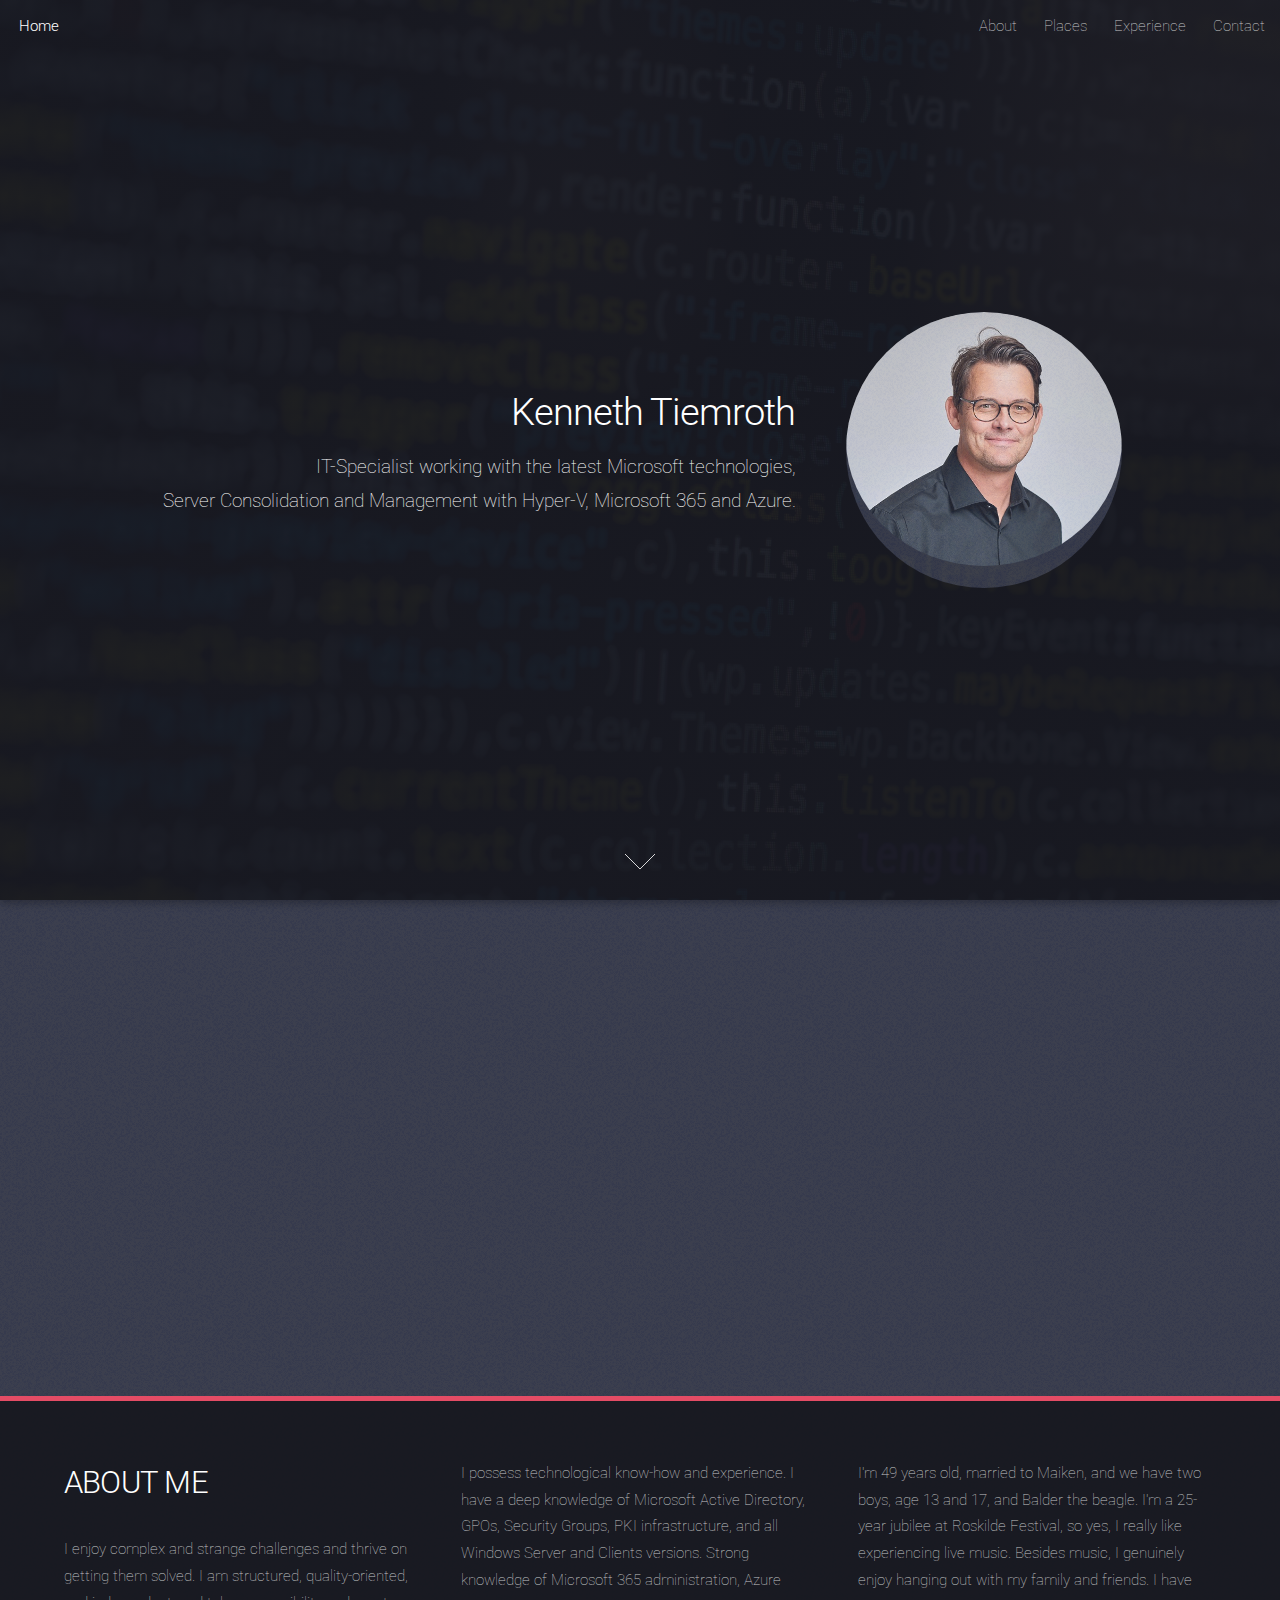
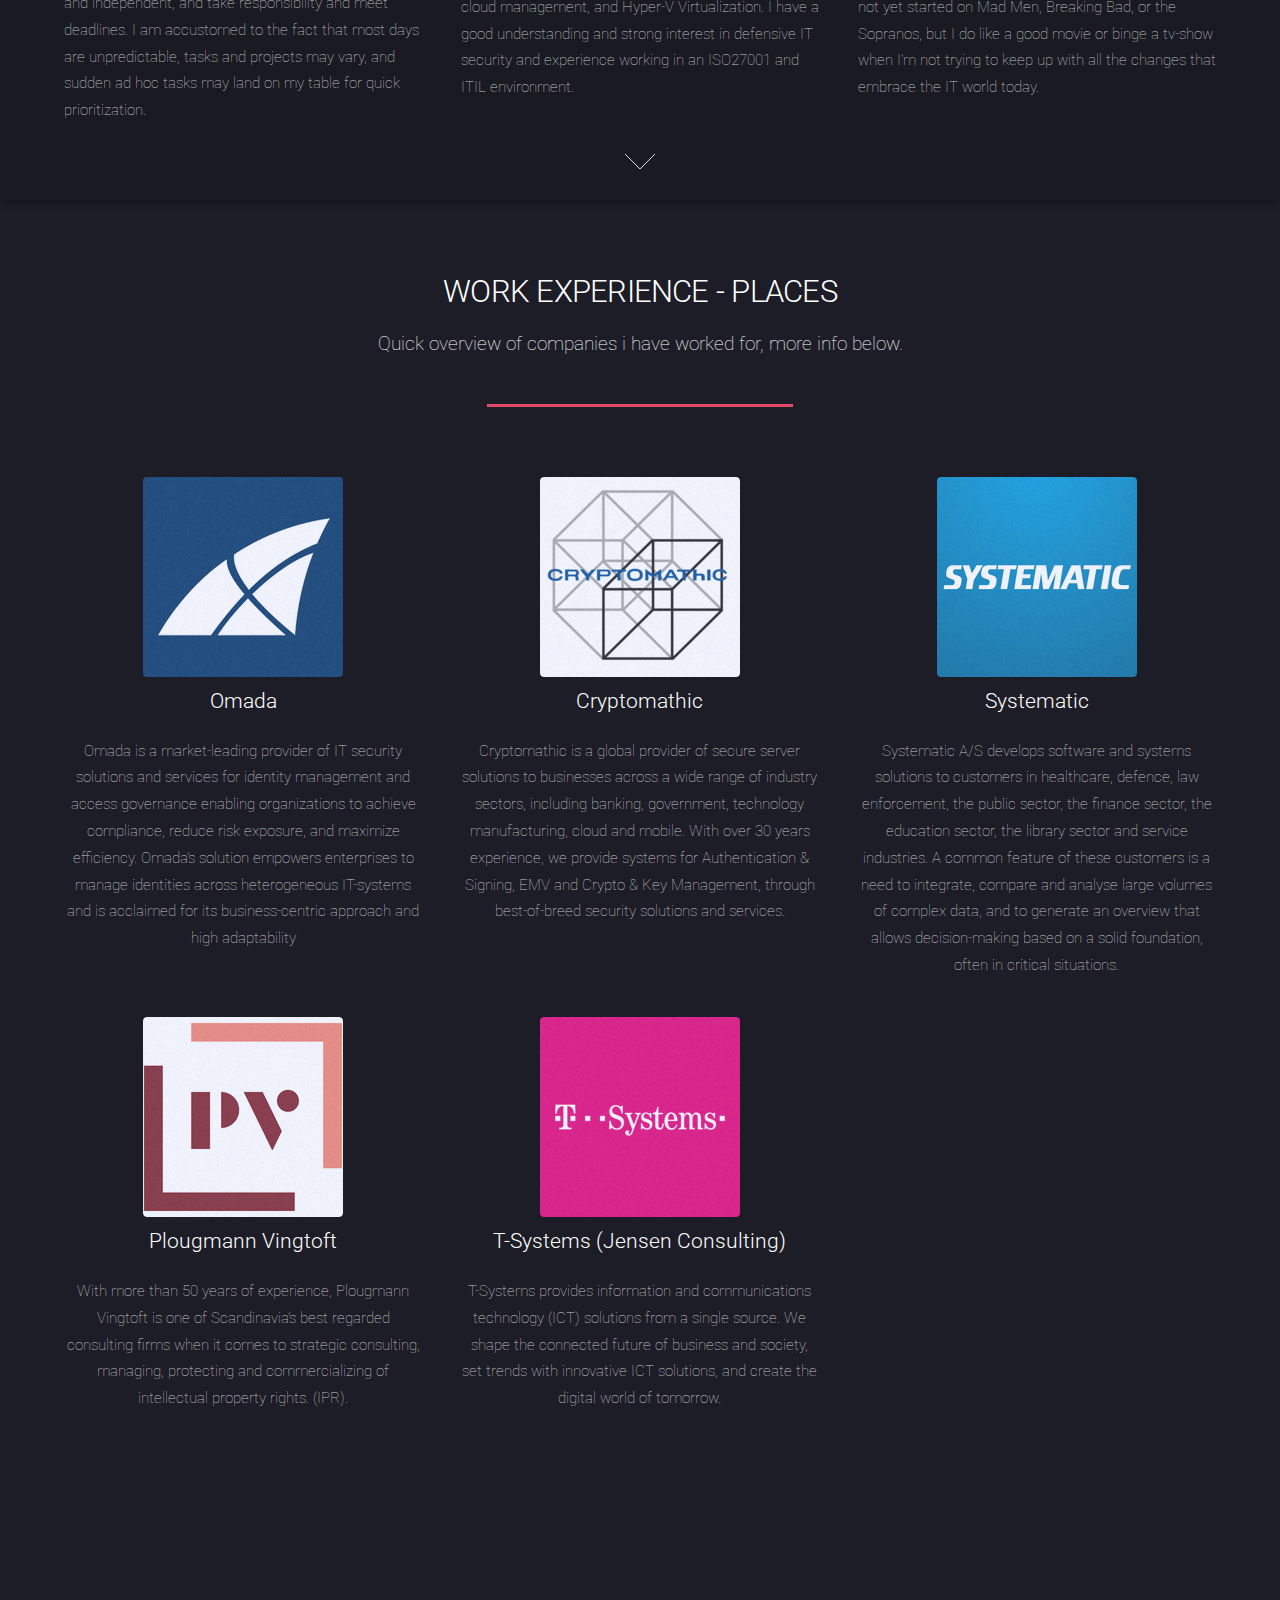
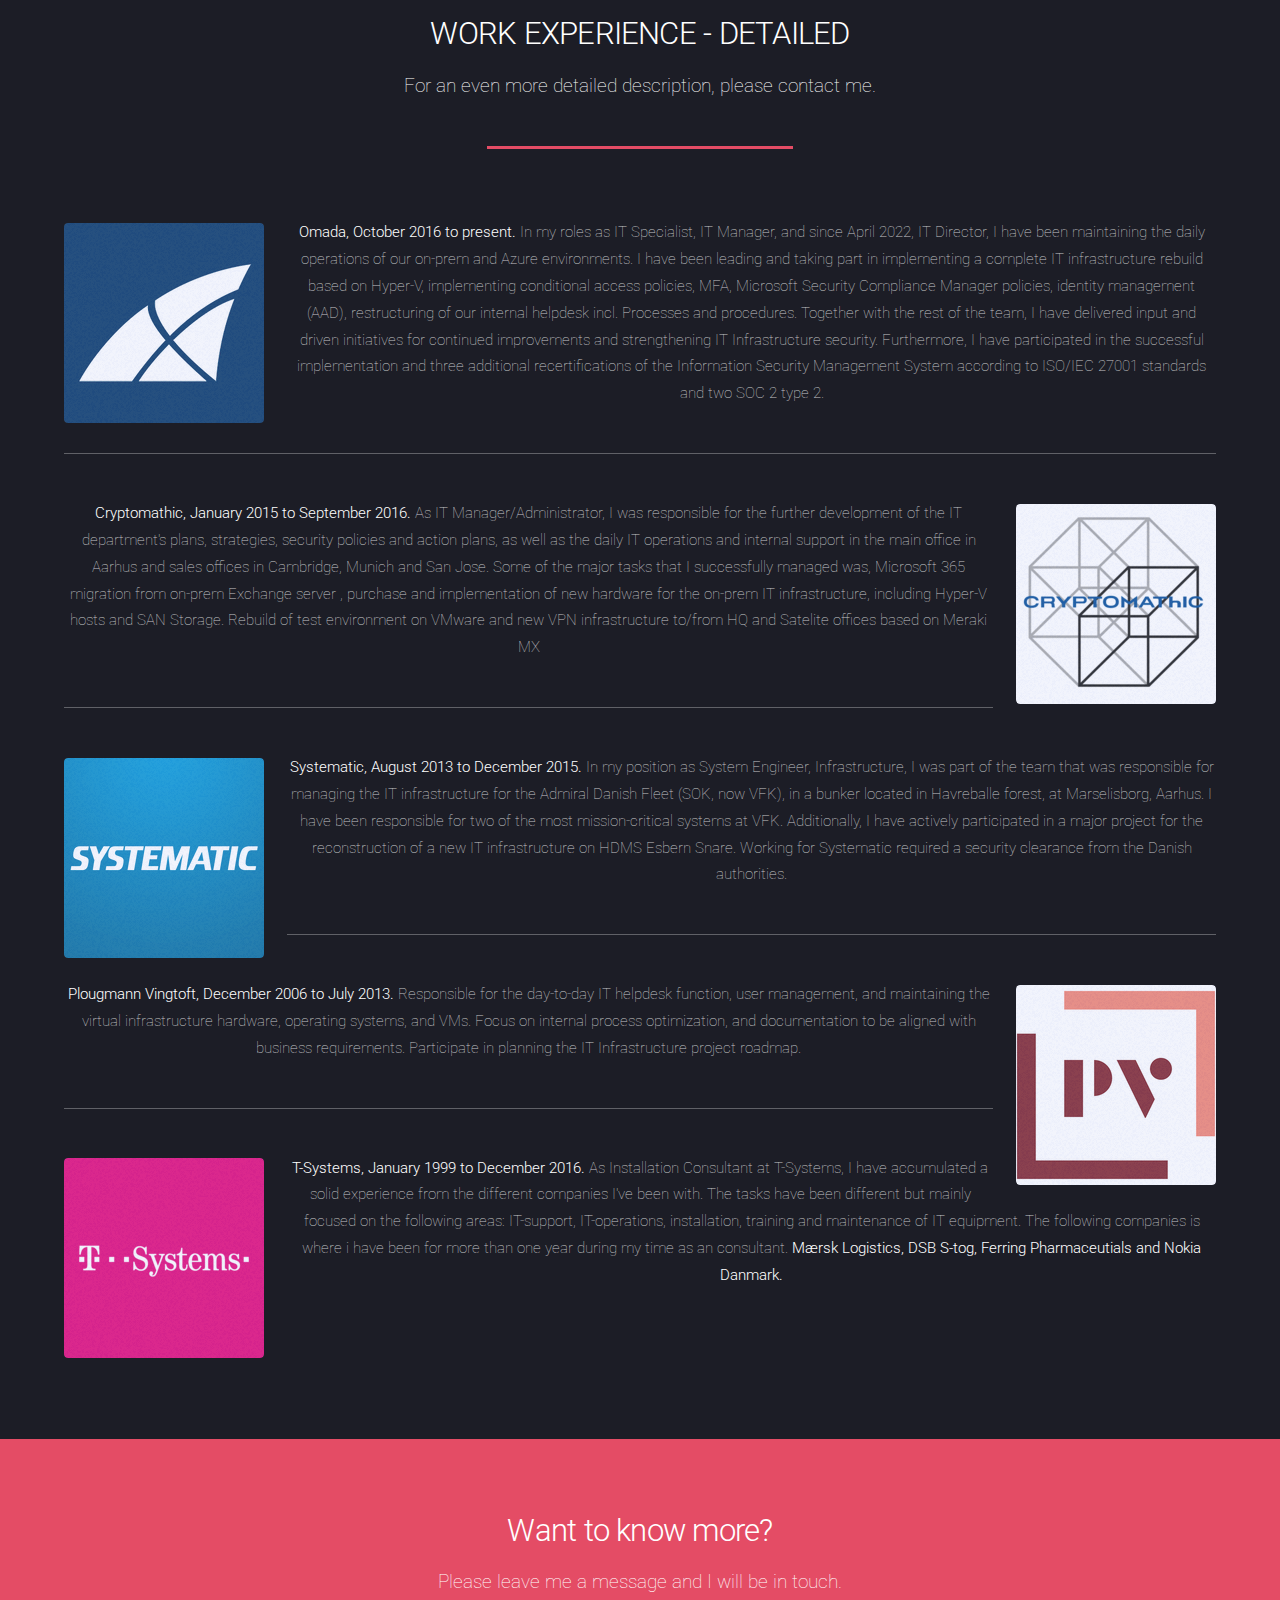
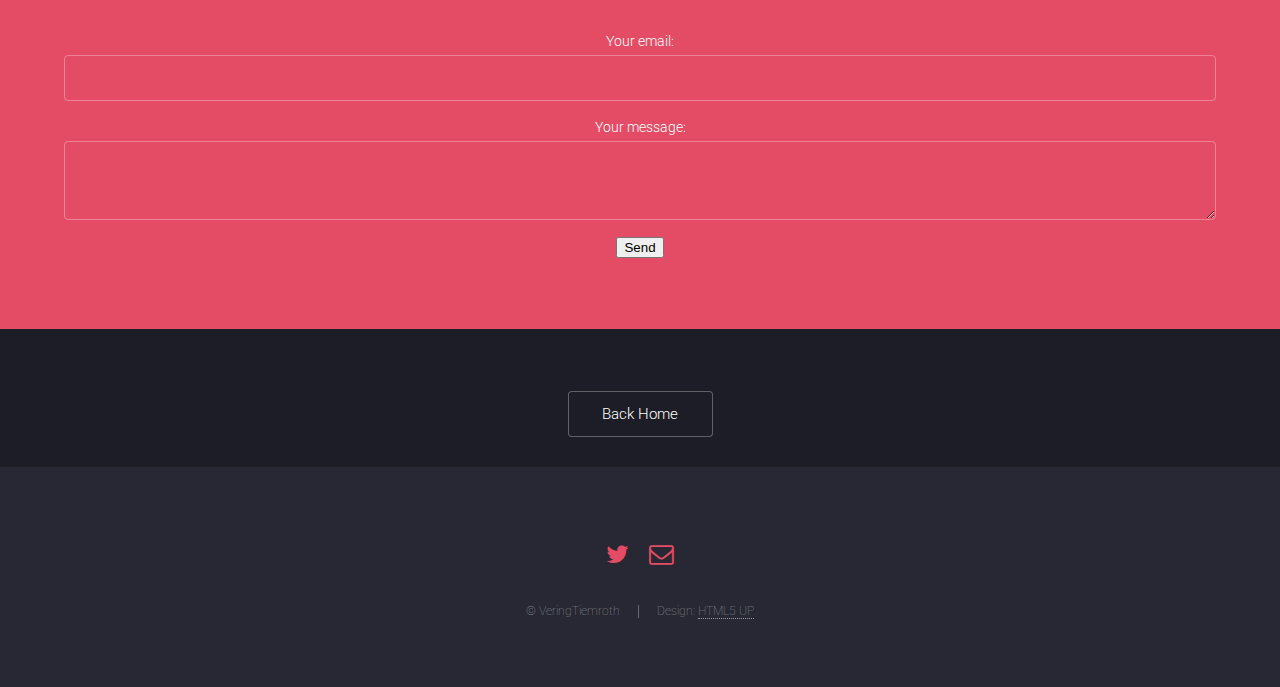
==== index.html @ 512d9a31 "go" ====
<!DOCTYPE HTML>
<!--
	Spectral by HTML5 UP
	html5up.net | @ajlkn
	Free for personal and commercial use under the CCA 3.0 license (html5up.net/license)
-->
<html>
	<head>
		<title>VeringTiemroth</title>
		<meta charset="utf-8" />
		<meta name="robots" content="noindex">
		<meta name="viewport" content="width=device-width, initial-scale=1, user-scalable=no" />
		<link rel="stylesheet" href="assets/css/main.css" />
		<noscript><link rel="stylesheet" href="assets/css/noscript.css" /></noscript>
		
		<!-- Global site tag (gtag.js) - Google Analytics -->
		<script async src="https://www.googletagmanager.com/gtag/js?id=UA-131584473-1"></script>
			<script>
				window.dataLayer = window.dataLayer || [];
				function gtag(){dataLayer.push(arguments);}
				gtag('js', new Date());

				gtag('config', 'UA-131584473-1');
			</script>	
	</head>
	<body class="landing is-preload">

		<!-- Page Wrapper -->
			<div id="page-wrapper">

				<!-- Header -->
				<header id="header">
					<h1 id="logo"><a href="index.html">Home</a></h1>
					<nav id="nav">
						<ul>
							<li><a href="https://veringtiemroth.github.io/#one">About</a></li>
							<li><a href="https://veringtiemroth.github.io/#two">Places</a></li>
							<li><a href="https://veringtiemroth.github.io/#three">Experience</a></li>
							<li><a href="https://veringtiemroth.github.io/#four">Contact</a></li>
						</ul>
					</nav>
				</header>
				
				<!-- Banner -->
				<section id="banner">
					<div class="content">
						<header>
							<h2>Kenneth Tiemroth</h2>
							<p>IT-Specialist working with the latest Microsoft technologies,<br>
							Server Consolidation and Management with Hyper-V, Microsoft 365 and Azure.</p>
						</header>
						<span class="image"><img src="images/123.jpg" alt="Just me" /></span>
					</div>
					<a href="#one" class="goto-next scrolly">Next</a>
				</section>
				
				<!-- One -->
				<section id="one" class="spotlight style1 bottom">
					<span class="image fit main"><img src="images/banner.jpg" alt="" /></span>
					<div class="content">
						<div class="container">
							<div class="row">
								<div class="col-4 col-12-medium">
									<header>
										<h2>ABOUT ME</h2>
										</header>
										<p>I enjoy complex and strange challenges and thrive on getting them solved. I am structured, quality-oriented, and independent, and take responsibility and meet deadlines. 
											I am accustomed to the fact that most days are unpredictable, tasks and projects may vary, and sudden ad hoc tasks may land on my table for quick prioritization.</p>
									</header>
								</div>
								<div class="col-4 col-12-medium">
									<p>I possess technological know-how and experience. I have a deep knowledge of Microsoft Active Directory, GPOs, Security Groups, PKI infrastructure, and all Windows Server and Clients versions. Strong knowledge of Microsoft 365 administration, Azure cloud management, and Hyper-V Virtualization.
										I have a good understanding and strong interest in defensive IT security and experience working in an ISO27001 and ITIL environment.</p>
								</div>
								<div class="col-4 col-12-medium">
									<p>I'm 49 years old, married to Maiken, and we have two boys, age 13 and 17, and Balder the beagle. I'm a 25-year jubilee at Roskilde Festival, so yes, I really like experiencing live music. Besides music, I genuinely enjoy hanging out with my family and friends. 
                                        I have not yet started on Mad Men, Breaking Bad, or the Sopranos, but I do like a good movie or binge a tv-show when I'm not trying to keep up with all the changes that embrace the IT world today.</p>
								</div>
							</div>
						</div>
					</div>
					<a href="#two" class="goto-next scrolly">Next</a>
				</section>

				<!-- two -->
				<section id="two" class="wrapper style1 special fade-up">
					<div class="container">
						<header class="major">
							<h2>WORK EXPERIENCE - PLACES</h2>
							<p>Quick overview of companies i have worked for, more info below.</p>
						</header>
						<div class="box alt">
							<div class="row gtr-uniform">
								<section class="col-4 col-6-medium col-12-xsmall">
									<span class="image"><img src="images/omada.png" alt="omada" /></span>
									<h3>Omada</h3>
									<p>Omada is a market-leading provider of IT security solutions and services for identity management 
									and access governance enabling organizations to achieve compliance, reduce risk exposure, and maximize 
									efficiency. Omada’s solution empowers enterprises to manage identities across heterogeneous IT-systems 
									and is acclaimed for its business-centric approach and high adaptability</p>
									
								</section>
								<section class="col-4 col-6-medium col-12-xsmall">
									<span class="image"><img src="images/cryptomathic.png" alt="Cryptomathic" /></span>
									<h3>Cryptomathic</h3>
									<p>Cryptomathic is a global provider of secure server solutions to businesses across a wide range of industry sectors, 
									including banking, government, technology manufacturing, cloud and mobile. With over 30 years​ experience, we provide systems 
									for Authentication & Signing, EMV and Crypto & Key Management, through best-of-breed security solutions and services.</p>
								</section>
								<section class="col-4 col-6-medium col-12-xsmall">
									<span class="image"><img src="images/systematic.png" alt="systematic" /></span>
									<h3>Systematic</h3>
									<p>Systematic A/S develops software and systems solutions to customers in healthcare, 
									defence, law enforcement, the public sector, the finance sector, the education sector, 
									the library sector and service industries. A common feature of these customers is a need to integrate, 
									compare and analyse large volumes of complex data, and to generate an overview that allows decision-making 
									based on a solid foundation, often in critical situations.</p>
								</section>
								<section class="col-4 col-6-medium col-12-xsmall">
									<span class="image"><img src="images/pv.png" alt="plougmann Vingtoft" /></span>
									<h3>Plougmann Vingtoft</h3>
									<p>With more than 50 years of experience, Plougmann Vingtoft is one of Scandinavia’s best regarded consulting 
									firms when it comes to strategic consulting, managing, protecting and commercializing of intellectual property rights. (IPR).</p>
								</section>
								<section class="col-4 col-6-medium col-12-xsmall">
									<span class="image"><img src="images/ts.png" alt="t-systems" /></span>
									<h3>T-Systems (Jensen Consulting)</h3>
									<p>T-Systems provides information and communications technology (ICT) solutions from a single source. 
									We shape the connected future of business and society, set trends with innovative ICT solutions, and create the digital world of tomorrow.</p>
								</section>
							</div>
						</div>
						<footer class="major">
							<ul class="actions special">
								<!-- <li><a href="#three" class="goto-next scrolly">Next</a></li> -->
							</ul>
						</footer>
					</div>
				</section>
				
				<!-- three -->
				<section id="three" class="wrapper style1 special fade-up">
					<div class="container">
						<header class="major">
							<h2>WORK EXPERIENCE - DETAILED</h2>
							<p>For an even more detailed description, please contact me.</p>
						</header>
						<div class="box alt">
							<!--<div class="row gtr-uniform">-->
								<section class="col-4 col-6-medium col-12-xsmall">
									<span class="image left"><img src="images/omada.png" alt="Omada" /></span>
									<p><b>Omada, October 2016 to present.</b> In my roles as IT Specialist, IT Manager, and since April 2022, IT Director, I have been maintaining the daily operations of our on-prem and Azure environments. I have been leading and taking part in implementing a complete IT infrastructure rebuild based on Hyper-V, implementing conditional access policies, MFA, Microsoft Security Compliance Manager policies, identity management (AAD), restructuring of our internal helpdesk incl. Processes and procedures. Together with the rest of the team, I have delivered input and driven initiatives for continued improvements and strengthening IT Infrastructure security. Furthermore, I have participated in the successful implementation and three additional recertifications of the Information Security Management System according to ISO/IEC 27001 standards and two SOC 2 type 2.</p>	
								</section><hr />
								
								<section class="col-4 col-6-medium col-12-xsmall">
									<span class="image right"><img src="images/cryptomathic.png" alt="cryptomathic" /></span>
									<p><b>Cryptomathic, January 2015 to September 2016.</b> 
									As IT Manager/Administrator, I was responsible for the further development of the IT
                                        department's plans, strategies, security policies and action plans, as well as the daily IT operations and internal support in the main office in Aarhus and sales offices in Cambridge, Munich and San Jose. Some of the major tasks that I successfully managed was, Microsoft 365 migration from on-prem Exchange server
                                    , purchase and implementation of new hardware for the on-prem IT infrastructure, including Hyper-V hosts and SAN Storage. Rebuild of test environment on VMware and new VPN 
                                    infrastructure to/from HQ and Satelite offices based on Meraki MX</p>
								</section><hr />
								
								<section class="col-4 col-6-medium col-12-xsmall">
									<span class="image left"><img src="images/systematic.png" alt="systematic" /></span>
									<p><b>Systematic, August 2013 to December 2015.</b> In my position as System Engineer, Infrastructure, I was part of the team that was responsible for managing the IT
                                        infrastructure for the Admiral Danish Fleet (SOK, now VFK), in a bunker located in Havreballe forest, at Marselisborg, Aarhus.
                                        I have been responsible for two of the most mission-critical systems at VFK.
                                        Additionally, I have actively participated in a major project for the reconstruction of a new IT
                                        infrastructure on HDMS Esbern Snare. Working for Systematic required a security clearance from the Danish authorities. </p>
								</section><hr />
								
								<section class="col-4 col-6-medium col-12-xsmall">
									<span class="image right"><img src="images/pv.png" alt="plougmann Vingtoft" /></span>								
									<p><b>Plougmann Vingtoft, December 2006 to July 2013.</b> Responsible for the day-to-day IT helpdesk function, user management, and maintaining the virtual infrastructure hardware, 
										operating systems, and VMs. Focus on internal process optimization, and documentation to be aligned with business requirements.
										Participate in planning the IT Infrastructure project roadmap. </p>
								</section><hr />
								
								<section class="col-4 col-6-medium col-12-xsmall">
									<span class="image left"><img src="images/ts.png" alt="t-systems" /></span>
									<p><b>T-Systems, January 1999 to December 2016.</b> As Installation Consultant at T-Systems, I have accumulated a solid experience from the different
											companies I've been with. The tasks have been different but mainly focused on the following areas: IT-support, IT-operations, installation, 
											training and maintenance of IT equipment. The following companies is where i have been for more than one year during my time as an consultant.
											<b>Mærsk Logistics, DSB S-tog, Ferring Pharmaceutials and Nokia Danmark.</b></p>
								</section>
							</div>
						</div>
						<footer class="major">
							<ul class="actions special">
								<!--<li><a href="#four" class="goto-next scrolly">Next</a></li>-->
							</ul>
						</footer>
					</div>
				</section>
					</div>
				</div>
				
				<!-- Four -->
				<section id="four" class="wrapper style2 special fade">
					<div class="container">
						<header>
							<h2 class="major">Want to know more?</h2>
							<p>Please leave me a message and I will be in touch.</p>
							<form
 								 action="https://formspree.io/f/xwkzgqvb"
								  method="POST"
									>
 									 <label>
  								  Your email:
  								  <input type="email" name="email">
 									 </label>
 									 <label>
 								   Your message:
 								   <textarea name="message"></textarea>
									  </label>
									  <!-- your other form fields go here -->
 										 <button type="submit">Send</button></li>
								</ul>
								<input type="hidden" name="next" value="https://veringtiemroth.dk/thanks" />
								</form>
						</header>
							</div>		
						</form>
					</div>
				</section>
				<footer class="major">
							<ul class="actions special">
								<li><a href="#" class="button">Back Home</a></li>
							</ul>

				<!-- Footer -->
					<footer id="footer">
						<ul class="icons">
							<li><a href="https://twitter.com/vtiemroth" class="icon fa-twitter"><span class="label">Twitter</span></a></li>
							<li><a href="mailto:tiemroth@outlook.com" class="icon fa-envelope-o"><span class="label">Email</span></a></li>
						</ul>
						<ul class="copyright">
							<li>&copy; VeringTiemroth</li><li>Design: <a href="http://html5up.net">HTML5 UP</a></li>
						</ul>
					</footer>

			</div>

		<!-- Scripts -->
			<script src="assets/js/jquery.min.js"></script>
			<script src="assets/js/jquery.scrollex.min.js"></script>
			<script src="assets/js/jquery.scrolly.min.js"></script>
			<script src="assets/js/browser.min.js"></script>
			<script src="assets/js/breakpoints.min.js"></script>
			<script src="assets/js/util.js"></script>
			<script src="assets/js/main.js"></script>

	</body>
</html>
---- assets/css/main.css ----
@import url("font-awesome.min.css");
@import url("https://fonts.googleapis.com/css?family=Roboto:100,300,100italic,300italic");

/*
	Landed by HTML5 UP
	html5up.net | @ajlkn
	Free for personal and commercial use under the CCA 3.0 license (html5up.net/license)
*/

html, body, div, span, applet, object,
iframe, h1, h2, h3, h4, h5, h6, p, blockquote,
pre, a, abbr, acronym, address, big, cite,
code, del, dfn, em, img, ins, kbd, q, s, samp,
small, strike, strong, sub, sup, tt, var, b,
u, i, center, dl, dt, dd, ol, ul, li, fieldset,
form, label, legend, table, caption, tbody,
tfoot, thead, tr, th, td, article, aside,
canvas, details, embed, figure, figcaption,
footer, header, hgroup, menu, nav, output, ruby,
section, summary, time, mark, audio, video {
	margin: 0;
	padding: 0;
	border: 0;
	font-size: 100%;
	font: inherit;
	vertical-align: baseline;}

article, aside, details, figcaption, figure,
footer, header, hgroup, menu, nav, section {
	display: block;}

body {
	line-height: 1;
}

ol, ul {
	list-style: none;
}

blockquote, q {
	quotes: none;
}

	blockquote:before, blockquote:after, q:before, q:after {
		content: '';
		content: none;
	}

table {
	border-collapse: collapse;
	border-spacing: 0;
}

body {
	-webkit-text-size-adjust: none;
}

mark {
	background-color: transparent;
	color: inherit;
}

input::-moz-focus-inner {
	border: 0;
	padding: 0;
}

input, select, textarea {
	-moz-appearance: none;
	-webkit-appearance: none;
	-ms-appearance: none;
	appearance: none;
}

/* Basic */

	html {
		box-sizing: border-box;
	}

	*, *:before, *:after {
		box-sizing: inherit;
	}

	html, body {
		background: #1c1d26;
	}

	body.is-preload *, body.is-preload *:before, body.is-preload *:after {
		-moz-animation: none !important;
		-webkit-animation: none !important;
		-ms-animation: none !important;
		animation: none !important;
		-moz-transition: none !important;
		-webkit-transition: none !important;
		-ms-transition: none !important;
		transition: none !important;
	}

	body, input, select, textarea {
		color: rgba(255, 255, 255, 0.75);
		font-family: "Roboto", Helvetica, sans-serif;
		font-size: 15pt;
		font-weight: 100;
		line-height: 1.75em;
	}

	a {
		-moz-transition: border-color 0.2s ease-in-out, color 0.2s ease-in-out;
		-webkit-transition: border-color 0.2s ease-in-out, color 0.2s ease-in-out;
		-ms-transition: border-color 0.2s ease-in-out, color 0.2s ease-in-out;
		transition: border-color 0.2s ease-in-out, color 0.2s ease-in-out;
		border-bottom: dotted 1px;
		color: #e44c65;
		text-decoration: none;
	}

		a:hover {
			color: #e44c65 !important;
			border-bottom-color: transparent;
		}

	strong, b {
		color: #ffffff;
		font-weight: 300;
	}

	em, i {
		font-style: italic;
	}

	p {
		margin: 0 0 2em 0;
	}

	h1, h2, h3, h4, h5, h6 {
		color: #ffffff;
		font-weight: 300;
		line-height: 1em;
		margin: 0 0 1em 0;
	}

		h1 a, h2 a, h3 a, h4 a, h5 a, h6 a {
			color: inherit;
			border: 0;
		}

	h2 {
		font-size: 2em;
		line-height: 1.5em;
		letter-spacing: -0.025em;
	}

	h3 {
		font-size: 1.35em;
		line-height: 1.5em;
	}

	h4 {
		font-size: 1.1em;
		line-height: 1.5em;
	}

	h5 {
		font-size: 0.9em;
		line-height: 1.5em;
	}

	h6 {
		font-size: 0.7em;
		line-height: 1.5em;
	}

	sub {
		font-size: 0.8em;
		position: relative;
		top: 0.5em;
	}

	sup {
		font-size: 0.8em;
		position: relative;
		top: -0.5em;
	}

	hr {
		border: 0;
		border-bottom: solid 1px rgba(255, 255, 255, 0.3);
		margin: 3em 0;
	}

		hr.major {
			margin: 4em 0;
		}

	blockquote {
		border-left: solid 4px rgba(255, 255, 255, 0.3);
		font-style: italic;
		margin: 0 0 2em 0;
		padding: 0.5em 0 0.5em 2em;
	}

	code {
		background: rgba(255, 255, 255, 0.075);
		border-radius: 4px;
		font-family: "Courier New", monospace;
		font-size: 0.9em;
		margin: 0 0.25em;
		padding: 0.25em 0.65em;
	}

	pre {
		-webkit-overflow-scrolling: touch;
		font-family: "Courier New", monospace;
		font-size: 0.9em;
		margin: 0 0 2em 0;
	}

		pre code {
			display: block;
			line-height: 1.75em;
			padding: 1em 1.5em;
			overflow-x: auto;
		}

	.align-left {
		text-align: left;
	}

	.align-center {
		text-align: center;
	}

	.align-right {
		text-align: right;
	}

/* Loader */

	@-moz-keyframes spinner-show {
		0% {
			opacity: 0;
		}

		100% {
			opacity: 1;
		}
	}

	@-webkit-keyframes spinner-show {
		0% {
			opacity: 0;
		}

		100% {
			opacity: 1;
		}
	}

	@-ms-keyframes spinner-show {
		0% {
			opacity: 0;
		}

		100% {
			opacity: 1;
		}
	}

	@keyframes spinner-show {
		0% {
			opacity: 0;
		}

		100% {
			opacity: 1;
		}
	}

	@-moz-keyframes spinner-hide {
		0% {
			color: rgba(255, 255, 255, 0.15);
			z-index: 100001;
			-moz-transform: scale(1) rotate(0deg);
			-webkit-transform: scale(1) rotate(0deg);
			-ms-transform: scale(1) rotate(0deg);
			transform: scale(1) rotate(0deg);
		}

		99% {
			color: #1c1d26;
			z-index: 100001;
			-moz-transform: scale(0.5) rotate(360deg);
			-webkit-transform: scale(0.5) rotate(360deg);
			-ms-transform: scale(0.5) rotate(360deg);
			transform: scale(0.5) rotate(360deg);
		}

		100% {
			color: #1c1d26;
			z-index: -1;
			-moz-transform: scale(0.5) rotate(360deg);
			-webkit-transform: scale(0.5) rotate(360deg);
			-ms-transform: scale(0.5) rotate(360deg);
			transform: scale(0.5) rotate(360deg);
		}
	}

	@-webkit-keyframes spinner-hide {
		0% {
			color: rgba(255, 255, 255, 0.15);
			z-index: 100001;
			-moz-transform: scale(1) rotate(0deg);
			-webkit-transform: scale(1) rotate(0deg);
			-ms-transform: scale(1) rotate(0deg);
			transform: scale(1) rotate(0deg);
		}

		99% {
			color: #1c1d26;
			z-index: 100001;
			-moz-transform: scale(0.5) rotate(360deg);
			-webkit-transform: scale(0.5) rotate(360deg);
			-ms-transform: scale(0.5) rotate(360deg);
			transform: scale(0.5) rotate(360deg);
		}

		100% {
			color: #1c1d26;
			z-index: -1;
			-moz-transform: scale(0.5) rotate(360deg);
			-webkit-transform: scale(0.5) rotate(360deg);
			-ms-transform: scale(0.5) rotate(360deg);
			transform: scale(0.5) rotate(360deg);
		}
	}

	@-ms-keyframes spinner-hide {
		0% {
			color: rgba(255, 255, 255, 0.15);
			z-index: 100001;
			-moz-transform: scale(1) rotate(0deg);
			-webkit-transform: scale(1) rotate(0deg);
			-ms-transform: scale(1) rotate(0deg);
			transform: scale(1) rotate(0deg);
		}

		99% {
			color: #1c1d26;
			z-index: 100001;
			-moz-transform: scale(0.5) rotate(360deg);
			-webkit-transform: scale(0.5) rotate(360deg);
			-ms-transform: scale(0.5) rotate(360deg);
			transform: scale(0.5) rotate(360deg);
		}

		100% {
			color: #1c1d26;
			z-index: -1;
			-moz-transform: scale(0.5) rotate(360deg);
			-webkit-transform: scale(0.5) rotate(360deg);
			-ms-transform: scale(0.5) rotate(360deg);
			transform: scale(0.5) rotate(360deg);
		}
	}

	@keyframes spinner-hide {
		0% {
			color: rgba(255, 255, 255, 0.15);
			z-index: 100001;
			-moz-transform: scale(1) rotate(0deg);
			-webkit-transform: scale(1) rotate(0deg);
			-ms-transform: scale(1) rotate(0deg);
			transform: scale(1) rotate(0deg);
		}

		99% {
			color: #1c1d26;
			z-index: 100001;
			-moz-transform: scale(0.5) rotate(360deg);
			-webkit-transform: scale(0.5) rotate(360deg);
			-ms-transform: scale(0.5) rotate(360deg);
			transform: scale(0.5) rotate(360deg);
		}

		100% {
			color: #1c1d26;
			z-index: -1;
			-moz-transform: scale(0.5) rotate(360deg);
			-webkit-transform: scale(0.5) rotate(360deg);
			-ms-transform: scale(0.5) rotate(360deg);
			transform: scale(0.5) rotate(360deg);
		}
	}

	@-moz-keyframes spinner-rotate {
		0% {
			-moz-transform: scale(1) rotate(0deg);
			-webkit-transform: scale(1) rotate(0deg);
			-ms-transform: scale(1) rotate(0deg);
			transform: scale(1) rotate(0deg);
		}

		100% {
			-moz-transform: scale(1) rotate(360deg);
			-webkit-transform: scale(1) rotate(360deg);
			-ms-transform: scale(1) rotate(360deg);
			transform: scale(1) rotate(360deg);
		}
	}

	@-webkit-keyframes spinner-rotate {
		0% {
			-moz-transform: scale(1) rotate(0deg);
			-webkit-transform: scale(1) rotate(0deg);
			-ms-transform: scale(1) rotate(0deg);
			transform: scale(1) rotate(0deg);
		}

		100% {
			-moz-transform: scale(1) rotate(360deg);
			-webkit-transform: scale(1) rotate(360deg);
			-ms-transform: scale(1) rotate(360deg);
			transform: scale(1) rotate(360deg);
		}
	}

	@-ms-keyframes spinner-rotate {
		0% {
			-moz-transform: scale(1) rotate(0deg);
			-webkit-transform: scale(1) rotate(0deg);
			-ms-transform: scale(1) rotate(0deg);
			transform: scale(1) rotate(0deg);
		}

		100% {
			-moz-transform: scale(1) rotate(360deg);
			-webkit-transform: scale(1) rotate(360deg);
			-ms-transform: scale(1) rotate(360deg);
			transform: scale(1) rotate(360deg);
		}
	}

	@keyframes spinner-rotate {
		0% {
			-moz-transform: scale(1) rotate(0deg);
			-webkit-transform: scale(1) rotate(0deg);
			-ms-transform: scale(1) rotate(0deg);
			transform: scale(1) rotate(0deg);
		}

		100% {
			-moz-transform: scale(1) rotate(360deg);
			-webkit-transform: scale(1) rotate(360deg);
			-ms-transform: scale(1) rotate(360deg);
			transform: scale(1) rotate(360deg);
		}
	}

	@-moz-keyframes overlay-hide {
		0% {
			opacity: 1;
			z-index: 100000;
		}

		15% {
			opacity: 1;
			z-index: 100000;
		}

		99% {
			opacity: 0;
			z-index: 100000;
		}

		100% {
			opacity: 0;
			z-index: -1;
		}
	}

	@-webkit-keyframes overlay-hide {
		0% {
			opacity: 1;
			z-index: 100000;
		}

		15% {
			opacity: 1;
			z-index: 100000;
		}

		99% {
			opacity: 0;
			z-index: 100000;
		}

		100% {
			opacity: 0;
			z-index: -1;
		}
	}

	@-ms-keyframes overlay-hide {
		0% {
			opacity: 1;
			z-index: 100000;
		}

		15% {
			opacity: 1;
			z-index: 100000;
		}

		99% {
			opacity: 0;
			z-index: 100000;
		}

		100% {
			opacity: 0;
			z-index: -1;
		}
	}

	@keyframes overlay-hide {
		0% {
			opacity: 1;
			z-index: 100000;
		}

		15% {
			opacity: 1;
			z-index: 100000;
		}

		99% {
			opacity: 0;
			z-index: 100000;
		}

		100% {
			opacity: 0;
			z-index: -1;
		}
	}

	body.landing {
		text-decoration: none;
	}

		body.landing:before {
			-moz-osx-font-smoothing: grayscale;
			-webkit-font-smoothing: antialiased;
			font-family: FontAwesome;
			font-style: normal;
			font-weight: normal;
			text-transform: none !important;
		}

		body.landing:before {
			-moz-animation: spinner-show 1.5s 1 0.25s ease forwards, spinner-hide 0.25s ease-in-out forwards !important;
			-webkit-animation: spinner-show 1.5s 1 0.25s ease forwards, spinner-hide 0.25s ease-in-out forwards !important;
			-ms-animation: spinner-show 1.5s 1 0.25s ease forwards, spinner-hide 0.25s ease-in-out forwards !important;
			animation: spinner-show 1.5s 1 0.25s ease forwards, spinner-hide 0.25s ease-in-out forwards !important;
			-moz-transform-origin: 50% 50%;
			-webkit-transform-origin: 50% 50%;
			-ms-transform-origin: 50% 50%;
			transform-origin: 50% 50%;
			color: rgba(255, 255, 255, 0.15);
			content: '\f1ce';
			cursor: default;
			display: block;
			font-size: 2em;
			height: 2em;
			left: 50%;
			line-height: 2em;
			margin: -1em 0 0 -1em;
			opacity: 0;
			position: fixed;
			text-align: center;
			top: 50%;
			width: 2em;
			z-index: -1;
		}

		body.landing:after {
			-moz-animation: overlay-hide 1.5s ease-in forwards !important;
			-webkit-animation: overlay-hide 1.5s ease-in forwards !important;
			-ms-animation: overlay-hide 1.5s ease-in forwards !important;
			animation: overlay-hide 1.5s ease-in forwards !important;
			background: #1c1d26;
			content: '';
			display: block;
			height: 100%;
			left: 0;
			opacity: 0;
			position: fixed;
			top: 0;
			width: 100%;
			z-index: -1;
		}

		body.landing.is-preload:before {
			-moz-animation: spinner-show 1.5s 1 0.25s ease forwards, spinner-rotate 0.75s infinite linear !important;
			-webkit-animation: spinner-show 1.5s 1 0.25s ease forwards, spinner-rotate 0.75s infinite linear !important;
			-ms-animation: spinner-show 1.5s 1 0.25s ease forwards, spinner-rotate 0.75s infinite linear !important;
			animation: spinner-show 1.5s 1 0.25s ease forwards, spinner-rotate 0.75s infinite linear !important;
			z-index: 100001;
		}

		body.landing.is-preload:after {
			-moz-animation: none !important;
			-webkit-animation: none !important;
			-ms-animation: none !important;
			animation: none !important;
			opacity: 1;
			z-index: 100000;
		}

	@media (-webkit-min-device-pixel-ratio: 2) {

		body.landing:before {
			line-height: 2.025em;
		}

	}

/* Container */

	.container {
		margin: 0 auto;
		max-width: calc(100% - 4em);
		width: 70em;
	}

		.container.xsmall {
			width: 17.5em;
		}

		.container.small {
			width: 35em;
		}

		.container.medium {
			width: 52.5em;
		}

		.container.large {
			width: 87.5em;
		}

		.container.xlarge {
			width: 105em;
		}

		.container.max {
			width: 100%;
		}

		@media screen and (max-width: 1280px) {

			.container {
				width: 90%;
				max-width: 100%;
			}

		}

		@media screen and (max-width: 980px) {

			.container {
				width: 100% !important;
			}

		}

/* Row */

	.row {
		display: flex;
		flex-wrap: wrap;
		box-sizing: border-box;
		align-items: stretch;
	}

		.row > * {
			box-sizing: border-box;
		}

		.row.gtr-uniform > * > :last-child {
			margin-bottom: 0;
		}

		.row.aln-left {
			justify-content: flex-start;
		}

		.row.aln-center {
			justify-content: center;
		}

		.row.aln-right {
			justify-content: flex-end;
		}

		.row.aln-top {
			align-items: flex-start;
		}

		.row.aln-middle {
			align-items: center;
		}

		.row.aln-bottom {
			align-items: flex-end;
		}

		.row > .imp {
			order: -1;
		}

		.row > .col-1 {
			width: 8.3333333333%;
		}

		.row > .off-1 {
			margin-left: 8.3333333333%;
		}

		.row > .col-2 {
			width: 16.6666666667%;
		}

		.row > .off-2 {
			margin-left: 16.6666666667%;
		}

		.row > .col-3 {
			width: 25%;
		}

		.row > .off-3 {
			margin-left: 25%;
		}

		.row > .col-4 {
			width: 33.3333333333%;
		}

		.row > .off-4 {
			margin-left: 33.3333333333%;
		}

		.row > .col-5 {
			width: 41.6666666667%;
		}

		.row > .off-5 {
			margin-left: 41.6666666667%;
		}

		.row > .col-6 {
			width: 50%;
		}

		.row > .off-6 {
			margin-left: 50%;
		}

		.row > .col-7 {
			width: 58.3333333333%;
		}

		.row > .off-7 {
			margin-left: 58.3333333333%;
		}

		.row > .col-8 {
			width: 66.6666666667%;
		}

		.row > .off-8 {
			margin-left: 66.6666666667%;
		}

		.row > .col-9 {
			width: 75%;
		}

		.row > .off-9 {
			margin-left: 75%;
		}

		.row > .col-10 {
			width: 83.3333333333%;
		}

		.row > .off-10 {
			margin-left: 83.3333333333%;
		}

		.row > .col-11 {
			width: 91.6666666667%;
		}

		.row > .off-11 {
			margin-left: 91.6666666667%;
		}

		.row > .col-12 {
			width: 100%;
		}

		.row > .off-12 {
			margin-left: 100%;
		}

		.row.gtr-0 {
			margin-top: 0;
			margin-left: 0em;
		}

			.row.gtr-0 > * {
				padding: 0 0 0 0em;
			}

			.row.gtr-0.gtr-uniform {
				margin-top: 0em;
			}

				.row.gtr-0.gtr-uniform > * {
					padding-top: 0em;
				}

		.row.gtr-25 {
			margin-top: 0;
			margin-left: -0.625em;
		}

			.row.gtr-25 > * {
				padding: 0 0 0 0.625em;
			}

			.row.gtr-25.gtr-uniform {
				margin-top: -0.625em;
			}

				.row.gtr-25.gtr-uniform > * {
					padding-top: 0.625em;
				}

		.row.gtr-50 {
			margin-top: 0;
			margin-left: -1.25em;
		}

			.row.gtr-50 > * {
				padding: 0 0 0 1.25em;
			}

			.row.gtr-50.gtr-uniform {
				margin-top: -1.25em;
			}

				.row.gtr-50.gtr-uniform > * {
					padding-top: 1.25em;
				}

		.row {
			margin-top: 0;
			margin-left: -2.5em;
		}

			.row > * {
				padding: 0 0 0 2.5em;
			}

			.row.gtr-uniform {
				margin-top: -2.5em;
			}

				.row.gtr-uniform > * {
					padding-top: 2.5em;
				}

		.row.gtr-150 {
			margin-top: 0;
			margin-left: -3.75em;
		}

			.row.gtr-150 > * {
				padding: 0 0 0 3.75em;
			}

			.row.gtr-150.gtr-uniform {
				margin-top: -3.75em;
			}

				.row.gtr-150.gtr-uniform > * {
					padding-top: 3.75em;
				}

		.row.gtr-200 {
			margin-top: 0;
			margin-left: -5em;
		}

			.row.gtr-200 > * {
				padding: 0 0 0 5em;
			}

			.row.gtr-200.gtr-uniform {
				margin-top: -5em;
			}

				.row.gtr-200.gtr-uniform > * {
					padding-top: 5em;
				}

		@media screen and (max-width: 1680px) {

			.row {
				display: flex;
				flex-wrap: wrap;
				box-sizing: border-box;
				align-items: stretch;
			}

				.row > * {
					box-sizing: border-box;
				}

				.row.gtr-uniform > * > :last-child {
					margin-bottom: 0;
				}

				.row.aln-left {
					justify-content: flex-start;
				}

				.row.aln-center {
					justify-content: center;
				}

				.row.aln-right {
					justify-content: flex-end;
				}

				.row.aln-top {
					align-items: flex-start;
				}

				.row.aln-middle {
					align-items: center;
				}

				.row.aln-bottom {
					align-items: flex-end;
				}

				.row > .imp-xlarge {
					order: -1;
				}

				.row > .col-1-xlarge {
					width: 8.3333333333%;
				}

				.row > .off-1-xlarge {
					margin-left: 8.3333333333%;
				}

				.row > .col-2-xlarge {
					width: 16.6666666667%;
				}

				.row > .off-2-xlarge {
					margin-left: 16.6666666667%;
				}

				.row > .col-3-xlarge {
					width: 25%;
				}

				.row > .off-3-xlarge {
					margin-left: 25%;
				}

				.row > .col-4-xlarge {
					width: 33.3333333333%;
				}

				.row > .off-4-xlarge {
					margin-left: 33.3333333333%;
				}

				.row > .col-5-xlarge {
					width: 41.6666666667%;
				}

				.row > .off-5-xlarge {
					margin-left: 41.6666666667%;
				}

				.row > .col-6-xlarge {
					width: 50%;
				}

				.row > .off-6-xlarge {
					margin-left: 50%;
				}

				.row > .col-7-xlarge {
					width: 58.3333333333%;
				}

				.row > .off-7-xlarge {
					margin-left: 58.3333333333%;
				}

				.row > .col-8-xlarge {
					width: 66.6666666667%;
				}

				.row > .off-8-xlarge {
					margin-left: 66.6666666667%;
				}

				.row > .col-9-xlarge {
					width: 75%;
				}

				.row > .off-9-xlarge {
					margin-left: 75%;
				}

				.row > .col-10-xlarge {
					width: 83.3333333333%;
				}

				.row > .off-10-xlarge {
					margin-left: 83.3333333333%;
				}

				.row > .col-11-xlarge {
					width: 91.6666666667%;
				}

				.row > .off-11-xlarge {
					margin-left: 91.6666666667%;
				}

				.row > .col-12-xlarge {
					width: 100%;
				}

				.row > .off-12-xlarge {
					margin-left: 100%;
				}

				.row.gtr-0 {
					margin-top: 0;
					margin-left: 0em;
				}

					.row.gtr-0 > * {
						padding: 0 0 0 0em;
					}

					.row.gtr-0.gtr-uniform {
						margin-top: 0em;
					}

						.row.gtr-0.gtr-uniform > * {
							padding-top: 0em;
						}

				.row.gtr-25 {
					margin-top: 0;
					margin-left: -0.625em;
				}

					.row.gtr-25 > * {
						padding: 0 0 0 0.625em;
					}

					.row.gtr-25.gtr-uniform {
						margin-top: -0.625em;
					}

						.row.gtr-25.gtr-uniform > * {
							padding-top: 0.625em;
						}

				.row.gtr-50 {
					margin-top: 0;
					margin-left: -1.25em;
				}

					.row.gtr-50 > * {
						padding: 0 0 0 1.25em;
					}

					.row.gtr-50.gtr-uniform {
						margin-top: -1.25em;
					}

						.row.gtr-50.gtr-uniform > * {
							padding-top: 1.25em;
						}

				.row {
					margin-top: 0;
					margin-left: -2.5em;
				}

					.row > * {
						padding: 0 0 0 2.5em;
					}

					.row.gtr-uniform {
						margin-top: -2.5em;
					}

						.row.gtr-uniform > * {
							padding-top: 2.5em;
						}

				.row.gtr-150 {
					margin-top: 0;
					margin-left: -3.75em;
				}

					.row.gtr-150 > * {
						padding: 0 0 0 3.75em;
					}

					.row.gtr-150.gtr-uniform {
						margin-top: -3.75em;
					}

						.row.gtr-150.gtr-uniform > * {
							padding-top: 3.75em;
						}

				.row.gtr-200 {
					margin-top: 0;
					margin-left: -5em;
				}

					.row.gtr-200 > * {
						padding: 0 0 0 5em;
					}

					.row.gtr-200.gtr-uniform {
						margin-top: -5em;
					}

						.row.gtr-200.gtr-uniform > * {
							padding-top: 5em;
						}

		}

		@media screen and (max-width: 1280px) {

			.row {
				display: flex;
				flex-wrap: wrap;
				box-sizing: border-box;
				align-items: stretch;
			}

				.row > * {
					box-sizing: border-box;
				}

				.row.gtr-uniform > * > :last-child {
					margin-bottom: 0;
				}

				.row.aln-left {
					justify-content: flex-start;
				}

				.row.aln-center {
					justify-content: center;
				}

				.row.aln-right {
					justify-content: flex-end;
				}

				.row.aln-top {
					align-items: flex-start;
				}

				.row.aln-middle {
					align-items: center;
				}

				.row.aln-bottom {
					align-items: flex-end;
				}

				.row > .imp-large {
					order: -1;
				}

				.row > .col-1-large {
					width: 8.3333333333%;
				}

				.row > .off-1-large {
					margin-left: 8.3333333333%;
				}

				.row > .col-2-large {
					width: 16.6666666667%;
				}

				.row > .off-2-large {
					margin-left: 16.6666666667%;
				}

				.row > .col-3-large {
					width: 25%;
				}

				.row > .off-3-large {
					margin-left: 25%;
				}

				.row > .col-4-large {
					width: 33.3333333333%;
				}

				.row > .off-4-large {
					margin-left: 33.3333333333%;
				}

				.row > .col-5-large {
					width: 41.6666666667%;
				}

				.row > .off-5-large {
					margin-left: 41.6666666667%;
				}

				.row > .col-6-large {
					width: 50%;
				}

				.row > .off-6-large {
					margin-left: 50%;
				}

				.row > .col-7-large {
					width: 58.3333333333%;
				}

				.row > .off-7-large {
					margin-left: 58.3333333333%;
				}

				.row > .col-8-large {
					width: 66.6666666667%;
				}

				.row > .off-8-large {
					margin-left: 66.6666666667%;
				}

				.row > .col-9-large {
					width: 75%;
				}

				.row > .off-9-large {
					margin-left: 75%;
				}

				.row > .col-10-large {
					width: 83.3333333333%;
				}

				.row > .off-10-large {
					margin-left: 83.3333333333%;
				}

				.row > .col-11-large {
					width: 91.6666666667%;
				}

				.row > .off-11-large {
					margin-left: 91.6666666667%;
				}

				.row > .col-12-large {
					width: 100%;
				}

				.row > .off-12-large {
					margin-left: 100%;
				}

				.row.gtr-0 {
					margin-top: 0;
					margin-left: 0em;
				}

					.row.gtr-0 > * {
						padding: 0 0 0 0em;
					}

					.row.gtr-0.gtr-uniform {
						margin-top: 0em;
					}

						.row.gtr-0.gtr-uniform > * {
							padding-top: 0em;
						}

				.row.gtr-25 {
					margin-top: 0;
					margin-left: -0.625em;
				}

					.row.gtr-25 > * {
						padding: 0 0 0 0.625em;
					}

					.row.gtr-25.gtr-uniform {
						margin-top: -0.625em;
					}

						.row.gtr-25.gtr-uniform > * {
							padding-top: 0.625em;
						}

				.row.gtr-50 {
					margin-top: 0;
					margin-left: -1.25em;
				}

					.row.gtr-50 > * {
						padding: 0 0 0 1.25em;
					}

					.row.gtr-50.gtr-uniform {
						margin-top: -1.25em;
					}

						.row.gtr-50.gtr-uniform > * {
							padding-top: 1.25em;
						}

				.row {
					margin-top: 0;
					margin-left: -2.5em;
				}

					.row > * {
						padding: 0 0 0 2.5em;
					}

					.row.gtr-uniform {
						margin-top: -2.5em;
					}

						.row.gtr-uniform > * {
							padding-top: 2.5em;
						}

				.row.gtr-150 {
					margin-top: 0;
					margin-left: -3.75em;
				}

					.row.gtr-150 > * {
						padding: 0 0 0 3.75em;
					}

					.row.gtr-150.gtr-uniform {
						margin-top: -3.75em;
					}

						.row.gtr-150.gtr-uniform > * {
							padding-top: 3.75em;
						}

				.row.gtr-200 {
					margin-top: 0;
					margin-left: -5em;
				}

					.row.gtr-200 > * {
						padding: 0 0 0 5em;
					}

					.row.gtr-200.gtr-uniform {
						margin-top: -5em;
					}

						.row.gtr-200.gtr-uniform > * {
							padding-top: 5em;
						}

		}

		@media screen and (max-width: 980px) {

			.row {
				display: flex;
				flex-wrap: wrap;
				box-sizing: border-box;
				align-items: stretch;
			}

				.row > * {
					box-sizing: border-box;
				}

				.row.gtr-uniform > * > :last-child {
					margin-bottom: 0;
				}

				.row.aln-left {
					justify-content: flex-start;
				}

				.row.aln-center {
					justify-content: center;
				}

				.row.aln-right {
					justify-content: flex-end;
				}

				.row.aln-top {
					align-items: flex-start;
				}

				.row.aln-middle {
					align-items: center;
				}

				.row.aln-bottom {
					align-items: flex-end;
				}

				.row > .imp-medium {
					order: -1;
				}

				.row > .col-1-medium {
					width: 8.3333333333%;
				}

				.row > .off-1-medium {
					margin-left: 8.3333333333%;
				}

				.row > .col-2-medium {
					width: 16.6666666667%;
				}

				.row > .off-2-medium {
					margin-left: 16.6666666667%;
				}

				.row > .col-3-medium {
					width: 25%;
				}

				.row > .off-3-medium {
					margin-left: 25%;
				}

				.row > .col-4-medium {
					width: 33.3333333333%;
				}

				.row > .off-4-medium {
					margin-left: 33.3333333333%;
				}

				.row > .col-5-medium {
					width: 41.6666666667%;
				}

				.row > .off-5-medium {
					margin-left: 41.6666666667%;
				}

				.row > .col-6-medium {
					width: 50%;
				}

				.row > .off-6-medium {
					margin-left: 50%;
				}

				.row > .col-7-medium {
					width: 58.3333333333%;
				}

				.row > .off-7-medium {
					margin-left: 58.3333333333%;
				}

				.row > .col-8-medium {
					width: 66.6666666667%;
				}

				.row > .off-8-medium {
					margin-left: 66.6666666667%;
				}

				.row > .col-9-medium {
					width: 75%;
				}

				.row > .off-9-medium {
					margin-left: 75%;
				}

				.row > .col-10-medium {
					width: 83.3333333333%;
				}

				.row > .off-10-medium {
					margin-left: 83.3333333333%;
				}

				.row > .col-11-medium {
					width: 91.6666666667%;
				}

				.row > .off-11-medium {
					margin-left: 91.6666666667%;
				}

				.row > .col-12-medium {
					width: 100%;
				}

				.row > .off-12-medium {
					margin-left: 100%;
				}

				.row.gtr-0 {
					margin-top: 0;
					margin-left: 0em;
				}

					.row.gtr-0 > * {
						padding: 0 0 0 0em;
					}

					.row.gtr-0.gtr-uniform {
						margin-top: 0em;
					}

						.row.gtr-0.gtr-uniform > * {
							padding-top: 0em;
						}

				.row.gtr-25 {
					margin-top: 0;
					margin-left: -0.625em;
				}

					.row.gtr-25 > * {
						padding: 0 0 0 0.625em;
					}

					.row.gtr-25.gtr-uniform {
						margin-top: -0.625em;
					}

						.row.gtr-25.gtr-uniform > * {
							padding-top: 0.625em;
						}

				.row.gtr-50 {
					margin-top: 0;
					margin-left: -1.25em;
				}

					.row.gtr-50 > * {
						padding: 0 0 0 1.25em;
					}

					.row.gtr-50.gtr-uniform {
						margin-top: -1.25em;
					}

						.row.gtr-50.gtr-uniform > * {
							padding-top: 1.25em;
						}

				.row {
					margin-top: 0;
					margin-left: -2.5em;
				}

					.row > * {
						padding: 0 0 0 2.5em;
					}

					.row.gtr-uniform {
						margin-top: -2.5em;
					}

						.row.gtr-uniform > * {
							padding-top: 2.5em;
						}

				.row.gtr-150 {
					margin-top: 0;
					margin-left: -3.75em;
				}

					.row.gtr-150 > * {
						padding: 0 0 0 3.75em;
					}

					.row.gtr-150.gtr-uniform {
						margin-top: -3.75em;
					}

						.row.gtr-150.gtr-uniform > * {
							padding-top: 3.75em;
						}

				.row.gtr-200 {
					margin-top: 0;
					margin-left: -5em;
				}

					.row.gtr-200 > * {
						padding: 0 0 0 5em;
					}

					.row.gtr-200.gtr-uniform {
						margin-top: -5em;
					}

						.row.gtr-200.gtr-uniform > * {
							padding-top: 5em;
						}

		}

		@media screen and (max-width: 736px) {

			.row {
				display: flex;
				flex-wrap: wrap;
				box-sizing: border-box;
				align-items: stretch;
			}

				.row > * {
					box-sizing: border-box;
				}

				.row.gtr-uniform > * > :last-child {
					margin-bottom: 0;
				}

				.row.aln-left {
					justify-content: flex-start;
				}

				.row.aln-center {
					justify-content: center;
				}

				.row.aln-right {
					justify-content: flex-end;
				}

				.row.aln-top {
					align-items: flex-start;
				}

				.row.aln-middle {
					align-items: center;
				}

				.row.aln-bottom {
					align-items: flex-end;
				}

				.row > .imp-small {
					order: -1;
				}

				.row > .col-1-small {
					width: 8.3333333333%;
				}

				.row > .off-1-small {
					margin-left: 8.3333333333%;
				}

				.row > .col-2-small {
					width: 16.6666666667%;
				}

				.row > .off-2-small {
					margin-left: 16.6666666667%;
				}

				.row > .col-3-small {
					width: 25%;
				}

				.row > .off-3-small {
					margin-left: 25%;
				}

				.row > .col-4-small {
					width: 33.3333333333%;
				}

				.row > .off-4-small {
					margin-left: 33.3333333333%;
				}

				.row > .col-5-small {
					width: 41.6666666667%;
				}

				.row > .off-5-small {
					margin-left: 41.6666666667%;
				}

				.row > .col-6-small {
					width: 50%;
				}

				.row > .off-6-small {
					margin-left: 50%;
				}

				.row > .col-7-small {
					width: 58.3333333333%;
				}

				.row > .off-7-small {
					margin-left: 58.3333333333%;
				}

				.row > .col-8-small {
					width: 66.6666666667%;
				}

				.row > .off-8-small {
					margin-left: 66.6666666667%;
				}

				.row > .col-9-small {
					width: 75%;
				}

				.row > .off-9-small {
					margin-left: 75%;
				}

				.row > .col-10-small {
					width: 83.3333333333%;
				}

				.row > .off-10-small {
					margin-left: 83.3333333333%;
				}

				.row > .col-11-small {
					width: 91.6666666667%;
				}

				.row > .off-11-small {
					margin-left: 91.6666666667%;
				}

				.row > .col-12-small {
					width: 100%;
				}

				.row > .off-12-small {
					margin-left: 100%;
				}

				.row.gtr-0 {
					margin-top: 0;
					margin-left: 0em;
				}

					.row.gtr-0 > * {
						padding: 0 0 0 0em;
					}

					.row.gtr-0.gtr-uniform {
						margin-top: 0em;
					}

						.row.gtr-0.gtr-uniform > * {
							padding-top: 0em;
						}

				.row.gtr-25 {
					margin-top: 0;
					margin-left: -0.625em;
				}

					.row.gtr-25 > * {
						padding: 0 0 0 0.625em;
					}

					.row.gtr-25.gtr-uniform {
						margin-top: -0.625em;
					}

						.row.gtr-25.gtr-uniform > * {
							padding-top: 0.625em;
						}

				.row.gtr-50 {
					margin-top: 0;
					margin-left: -1.25em;
				}

					.row.gtr-50 > * {
						padding: 0 0 0 1.25em;
					}

					.row.gtr-50.gtr-uniform {
						margin-top: -1.25em;
					}

						.row.gtr-50.gtr-uniform > * {
							padding-top: 1.25em;
						}

				.row {
					margin-top: 0;
					margin-left: -2.5em;
				}

					.row > * {
						padding: 0 0 0 2.5em;
					}

					.row.gtr-uniform {
						margin-top: -2.5em;
					}

						.row.gtr-uniform > * {
							padding-top: 2.5em;
						}

				.row.gtr-150 {
					margin-top: 0;
					margin-left: -3.75em;
				}

					.row.gtr-150 > * {
						padding: 0 0 0 3.75em;
					}

					.row.gtr-150.gtr-uniform {
						margin-top: -3.75em;
					}

						.row.gtr-150.gtr-uniform > * {
							padding-top: 3.75em;
						}

				.row.gtr-200 {
					margin-top: 0;
					margin-left: -5em;
				}

					.row.gtr-200 > * {
						padding: 0 0 0 5em;
					}

					.row.gtr-200.gtr-uniform {
						margin-top: -5em;
					}

						.row.gtr-200.gtr-uniform > * {
							padding-top: 5em;
						}

		}

		@media screen and (max-width: 480px) {

			.row {
				display: flex;
				flex-wrap: wrap;
				box-sizing: border-box;
				align-items: stretch;
			}

				.row > * {
					box-sizing: border-box;
				}

				.row.gtr-uniform > * > :last-child {
					margin-bottom: 0;
				}

				.row.aln-left {
					justify-content: flex-start;
				}

				.row.aln-center {
					justify-content: center;
				}

				.row.aln-right {
					justify-content: flex-end;
				}

				.row.aln-top {
					align-items: flex-start;
				}

				.row.aln-middle {
					align-items: center;
				}

				.row.aln-bottom {
					align-items: flex-end;
				}

				.row > .imp-xsmall {
					order: -1;
				}

				.row > .col-1-xsmall {
					width: 8.3333333333%;
				}

				.row > .off-1-xsmall {
					margin-left: 8.3333333333%;
				}

				.row > .col-2-xsmall {
					width: 16.6666666667%;
				}

				.row > .off-2-xsmall {
					margin-left: 16.6666666667%;
				}

				.row > .col-3-xsmall {
					width: 25%;
				}

				.row > .off-3-xsmall {
					margin-left: 25%;
				}

				.row > .col-4-xsmall {
					width: 33.3333333333%;
				}

				.row > .off-4-xsmall {
					margin-left: 33.3333333333%;
				}

				.row > .col-5-xsmall {
					width: 41.6666666667%;
				}

				.row > .off-5-xsmall {
					margin-left: 41.6666666667%;
				}

				.row > .col-6-xsmall {
					width: 50%;
				}

				.row > .off-6-xsmall {
					margin-left: 50%;
				}

				.row > .col-7-xsmall {
					width: 58.3333333333%;
				}

				.row > .off-7-xsmall {
					margin-left: 58.3333333333%;
				}

				.row > .col-8-xsmall {
					width: 66.6666666667%;
				}

				.row > .off-8-xsmall {
					margin-left: 66.6666666667%;
				}

				.row > .col-9-xsmall {
					width: 75%;
				}

				.row > .off-9-xsmall {
					margin-left: 75%;
				}

				.row > .col-10-xsmall {
					width: 83.3333333333%;
				}

				.row > .off-10-xsmall {
					margin-left: 83.3333333333%;
				}

				.row > .col-11-xsmall {
					width: 91.6666666667%;
				}

				.row > .off-11-xsmall {
					margin-left: 91.6666666667%;
				}

				.row > .col-12-xsmall {
					width: 100%;
				}

				.row > .off-12-xsmall {
					margin-left: 100%;
				}

				.row.gtr-0 {
					margin-top: 0;
					margin-left: 0em;
				}

					.row.gtr-0 > * {
						padding: 0 0 0 0em;
					}

					.row.gtr-0.gtr-uniform {
						margin-top: 0em;
					}

						.row.gtr-0.gtr-uniform > * {
							padding-top: 0em;
						}

				.row.gtr-25 {
					margin-top: 0;
					margin-left: -0.625em;
				}

					.row.gtr-25 > * {
						padding: 0 0 0 0.625em;
					}

					.row.gtr-25.gtr-uniform {
						margin-top: -0.625em;
					}

						.row.gtr-25.gtr-uniform > * {
							padding-top: 0.625em;
						}

				.row.gtr-50 {
					margin-top: 0;
					margin-left: -1.25em;
				}

					.row.gtr-50 > * {
						padding: 0 0 0 1.25em;
					}

					.row.gtr-50.gtr-uniform {
						margin-top: -1.25em;
					}

						.row.gtr-50.gtr-uniform > * {
							padding-top: 1.25em;
						}

				.row {
					margin-top: 0;
					margin-left: -2.5em;
				}

					.row > * {
						padding: 0 0 0 2.5em;
					}

					.row.gtr-uniform {
						margin-top: -2.5em;
					}

						.row.gtr-uniform > * {
							padding-top: 2.5em;
						}

				.row.gtr-150 {
					margin-top: 0;
					margin-left: -3.75em;
				}

					.row.gtr-150 > * {
						padding: 0 0 0 3.75em;
					}

					.row.gtr-150.gtr-uniform {
						margin-top: -3.75em;
					}

						.row.gtr-150.gtr-uniform > * {
							padding-top: 3.75em;
						}

				.row.gtr-200 {
					margin-top: 0;
					margin-left: -5em;
				}

					.row.gtr-200 > * {
						padding: 0 0 0 5em;
					}

					.row.gtr-200.gtr-uniform {
						margin-top: -5em;
					}

						.row.gtr-200.gtr-uniform > * {
							padding-top: 5em;
						}

		}

/* Section/Article */

	section.special, article.special {
		text-align: center;
	}

	header p {
		color: #ffffff;
		position: relative;
		margin: 0 0 1.5em 0;
	}

	header h2 + p {
		font-size: 1.25em;
		margin-top: -1em;
		line-height: 1.75em;
	}

	header h3 + p {
		font-size: 1.1em;
		margin-top: -0.8em;
		line-height: 1.75em;
	}

	header h4 + p,
	header h5 + p,
	header h6 + p {
		font-size: 0.9em;
		margin-top: -0.6em;
		line-height: 1.5em;
	}

	header.major {
		margin: 0 0 4em 0;
		position: relative;
		text-align: center;
	}

		header.major:after {
			background: #e44c65;
			content: '';
			display: inline-block;
			height: 0.2em;
			max-width: 20em;
			width: 75%;
		}

	footer.major {
		margin: 4em 0 0 0;
	}

/* Form */

	form {
		margin: 0 0 2em 0;
	}

		form.cta {
			max-width: 35em;
			margin-left: auto;
			margin-right: auto;
		}

	label {
		color: #ffffff;
		display: block;
		font-size: 0.9em;
		font-weight: 300;
		margin: 0 0 1em 0;
	}

	input[type="text"],
	input[type="password"],
	input[type="email"],
	select,
	textarea {
		-moz-appearance: none;
		-webkit-appearance: none;
		-ms-appearance: none;
		appearance: none;
		-moz-transition: border-color 0.2s ease-in-out;
		-webkit-transition: border-color 0.2s ease-in-out;
		-ms-transition: border-color 0.2s ease-in-out;
		transition: border-color 0.2s ease-in-out;
		background: transparent;
		border-radius: 4px;
		border: solid 1px rgba(255, 255, 255, 0.3);
		color: inherit;
		display: block;
		outline: 0;
		padding: 0 1em;
		text-decoration: none;
		width: 100%;
	}

		input[type="text"]:invalid,
		input[type="password"]:invalid,
		input[type="email"]:invalid,
		select:invalid,
		textarea:invalid {
			box-shadow: none;
		}

		input[type="text"]:focus,
		input[type="password"]:focus,
		input[type="email"]:focus,
		select:focus,
		textarea:focus {
			border-color: #e44c65;
		}

	select {
		background-image: url("data:image/svg+xml;charset=utf8,%3Csvg xmlns='http://www.w3.org/2000/svg' width='40' height='40' preserveAspectRatio='none' viewBox='0 0 40 40'%3E%3Cpath d='M9.4,12.3l10.4,10.4l10.4-10.4c0.2-0.2,0.5-0.4,0.9-0.4c0.3,0,0.6,0.1,0.9,0.4l3.3,3.3c0.2,0.2,0.4,0.5,0.4,0.9 c0,0.4-0.1,0.6-0.4,0.9L20.7,31.9c-0.2,0.2-0.5,0.4-0.9,0.4c-0.3,0-0.6-0.1-0.9-0.4L4.3,17.3c-0.2-0.2-0.4-0.5-0.4-0.9 c0-0.4,0.1-0.6,0.4-0.9l3.3-3.3c0.2-0.2,0.5-0.4,0.9-0.4S9.1,12.1,9.4,12.3z' fill='rgba(255, 255, 255, 0.3)' /%3E%3C/svg%3E");
		background-size: 1.25rem;
		background-repeat: no-repeat;
		background-position: calc(100% - 1rem) center;
		height: 3em;
		padding-right: 3em;
		text-overflow: ellipsis;
	}

		select option {
			color: #ffffff;
			background: #1c1d26;
		}

		select:focus::-ms-value {
			background-color: transparent;
		}

		select::-ms-expand {
			display: none;
		}

	input[type="text"],
	input[type="password"],
	input[type="email"],
	select {
		height: 3em;
	}

	textarea {
		padding: 0.75em 1em;
	}

	input[type="checkbox"],
	input[type="radio"] {
		-moz-appearance: none;
		-webkit-appearance: none;
		-ms-appearance: none;
		appearance: none;
		display: block;
		float: left;
		margin-right: -2em;
		opacity: 0;
		width: 1em;
		z-index: -1;
	}

		input[type="checkbox"] + label,
		input[type="radio"] + label {
			text-decoration: none;
			color: rgba(255, 255, 255, 0.75);
			cursor: pointer;
			display: inline-block;
			font-size: 1em;
			font-weight: 100;
			padding-left: 2.55em;
			padding-right: 0.75em;
			position: relative;
		}

			input[type="checkbox"] + label:before,
			input[type="radio"] + label:before {
				-moz-osx-font-smoothing: grayscale;
				-webkit-font-smoothing: antialiased;
				font-family: FontAwesome;
				font-style: normal;
				font-weight: normal;
				text-transform: none !important;
			}

			input[type="checkbox"] + label:before,
			input[type="radio"] + label:before {
				border-radius: 4px;
				border: solid 1px rgba(255, 255, 255, 0.3);
				content: '';
				display: inline-block;
				height: 1.8em;
				left: 0;
				line-height: 1.725em;
				position: absolute;
				text-align: center;
				top: 0;
				width: 1.8em;
			}

		input[type="checkbox"]:checked + label:before,
		input[type="radio"]:checked + label:before {
			background: rgba(255, 255, 255, 0.25);
			color: #ffffff;
			content: '\f00c';
		}

		input[type="checkbox"]:focus + label:before,
		input[type="radio"]:focus + label:before {
			border-color: #e44c65;
		}

	input[type="checkbox"] + label:before {
		border-radius: 4px;
	}

	input[type="radio"] + label:before {
		border-radius: 100%;
	}

	::-webkit-input-placeholder {
		color: rgba(255, 255, 255, 0.5) !important;
		opacity: 1.0;
	}

	:-moz-placeholder {
		color: rgba(255, 255, 255, 0.5) !important;
		opacity: 1.0;
	}

	::-moz-placeholder {
		color: rgba(255, 255, 255, 0.5) !important;
		opacity: 1.0;
	}

	:-ms-input-placeholder {
		color: rgba(255, 255, 255, 0.5) !important;
		opacity: 1.0;
	}

/* Box */

	.box {
		border-radius: 4px;
		border: solid 1px rgba(255, 255, 255, 0.3);
		margin-bottom: 2em;
		padding: 1.5em;
	}

		.box > :last-child,
		.box > :last-child > :last-child,
		.box > :last-child > :last-child > :last-child {
			margin-bottom: 0;
		}

		.box.alt {
			border: 0;
			border-radius: 0;
			padding: 0;
		}

/* Icon */

	.icon {
		text-decoration: none;
		border-bottom: none;
		position: relative;
	}

		.icon:before {
			-moz-osx-font-smoothing: grayscale;
			-webkit-font-smoothing: antialiased;
			font-family: FontAwesome;
			font-style: normal;
			font-weight: normal;
			text-transform: none !important;
		}

		.icon > .label {
			display: none;
		}

		.icon.alt {
			text-decoration: none;
		}

			.icon.alt:before {
				-moz-osx-font-smoothing: grayscale;
				-webkit-font-smoothing: antialiased;
				font-family: FontAwesome;
				font-style: normal;
				font-weight: normal;
				text-transform: none !important;
			}

			.icon.alt:before {
				color: #1c1d26 !important;
				text-shadow: 1px 0 0 #ffffff, -1px 0 0 #ffffff, 0 1px 0 #ffffff, 0 -1px 0 #ffffff;
			}

		.icon.major {
			background: #272833;
			border-radius: 100%;
			cursor: default;
			display: inline-block;
			height: 6em;
			line-height: 6em;
			margin: 0 0 2em 0;
			text-align: center;
			width: 6em;
		}

			.icon.major:before {
				font-size: 2.25em;
			}

			.icon.major.alt {
				text-decoration: none;
			}

				.icon.major.alt:before {
					-moz-osx-font-smoothing: grayscale;
					-webkit-font-smoothing: antialiased;
					font-family: FontAwesome;
					font-style: normal;
					font-weight: normal;
					text-transform: none !important;
				}

				.icon.major.alt:before {
					color: #272833 !important;
					text-shadow: 1px 0 0 #ffffff, -1px 0 0 #ffffff, 0 1px 0 #ffffff, 0 -1px 0 #ffffff;
				}

/* Image */

	.image {
		border-radius: 4px;
		border: 0;
		display: inline-block;
		position: relative;
		overflow: hidden;
	}

		.image:before {
			content: '';
			display: block;
			position: absolute;
			left: 0;
			top: 0;
			background-image: url("images/overlay.png");
			width: 100%;
			height: 100%;
			z-index: 1;
		}

		.image img {
			border-radius: 4px;
			display: block;
		}

		.image.left {
			float: left;
			margin: 0 1.5em 1em 0;
			top: 0.25em;
		}

		.image.right {
			float: right;
			margin: 0 0 1em 1.5em;
			top: 0.25em;
		}

		.image.left, .image.right {
			max-width: 40%;
		}

			.image.left img, .image.right img {
				width: 100%;
			}

		.image.fit {
			display: block;
			margin: 0 0 2em 0;
			width: 100%;
		}

			.image.fit img {
				width: 100%;
			}

/* List */

	ol {
		list-style: decimal;
		margin: 0 0 2em 0;
		padding-left: 1.25em;
	}

		ol li {
			padding-left: 0.25em;
		}

	ul {
		list-style: disc;
		margin: 0 0 2em 0;
		padding-left: 1em;
	}

		ul li {
			padding-left: 0.5em;
		}

		ul.alt {
			list-style: none;
			padding-left: 0;
		}

			ul.alt li {
				border-top: solid 1px rgba(255, 255, 255, 0.3);
				padding: 0.5em 0;
			}

				ul.alt li:first-child {
					border-top: 0;
					padding-top: 0;
				}

	dl {
		margin: 0 0 2em 0;
	}

/* Icons */

	ul.icons {
		cursor: default;
		list-style: none;
		padding-left: 0;
	}

		ul.icons li {
			display: inline-block;
			height: 2.5em;
			line-height: 2.5em;
			padding: 0 0.5em;
		}

			ul.icons li .icon {
				font-size: 0.8em;
			}

				ul.icons li .icon:before {
					font-size: 2em;
				}

/* Actions */

	ul.actions {
		display: -moz-flex;
		display: -webkit-flex;
		display: -ms-flex;
		display: flex;
		cursor: default;
		list-style: none;
		margin-left: -1em;
		padding-left: 0;
	}

		ul.actions li {
			padding: 0 0 0 1em;
			vertical-align: middle;
		}

		ul.actions.special {
			-moz-justify-content: center;
			-webkit-justify-content: center;
			-ms-justify-content: center;
			justify-content: center;
			width: 100%;
			margin-left: 0;
		}

			ul.actions.special li:first-child {
				padding-left: 0;
			}

		ul.actions.stacked {
			-moz-flex-direction: column;
			-webkit-flex-direction: column;
			-ms-flex-direction: column;
			flex-direction: column;
			margin-left: 0;
		}

			ul.actions.stacked li {
				padding: 1.3em 0 0 0;
			}

				ul.actions.stacked li:first-child {
					padding-top: 0;
				}

		ul.actions.fit {
			width: calc(100% + 1em);
		}

			ul.actions.fit li {
				-moz-flex-grow: 1;
				-webkit-flex-grow: 1;
				-ms-flex-grow: 1;
				flex-grow: 1;
				-moz-flex-shrink: 1;
				-webkit-flex-shrink: 1;
				-ms-flex-shrink: 1;
				flex-shrink: 1;
				width: 100%;
			}

				ul.actions.fit li > * {
					width: 100%;
				}

			ul.actions.fit.stacked {
				width: 100%;
			}

		@media screen and (max-width: 480px) {

			ul.actions:not(.fixed) {
				-moz-flex-direction: column;
				-webkit-flex-direction: column;
				-ms-flex-direction: column;
				flex-direction: column;
				margin-left: 0;
				width: 100% !important;
			}

				ul.actions:not(.fixed) li {
					-moz-flex-grow: 1;
					-webkit-flex-grow: 1;
					-ms-flex-grow: 1;
					flex-grow: 1;
					-moz-flex-shrink: 1;
					-webkit-flex-shrink: 1;
					-ms-flex-shrink: 1;
					flex-shrink: 1;
					padding: 1em 0 0 0;
					text-align: center;
					width: 100%;
				}

					ul.actions:not(.fixed) li > * {
						width: 100%;
					}

					ul.actions:not(.fixed) li:first-child {
						padding-top: 0;
					}

					ul.actions:not(.fixed) li input[type="submit"],
					ul.actions:not(.fixed) li input[type="reset"],
					ul.actions:not(.fixed) li input[type="button"],
					ul.actions:not(.fixed) li button,
					ul.actions:not(.fixed) li .button {
						width: 100%;
					}

						ul.actions:not(.fixed) li input[type="submit"].icon:before,
						ul.actions:not(.fixed) li input[type="reset"].icon:before,
						ul.actions:not(.fixed) li input[type="button"].icon:before,
						ul.actions:not(.fixed) li button.icon:before,
						ul.actions:not(.fixed) li .button.icon:before {
							margin-left: -0.5em;
						}

		}

/* Table */

	.table-wrapper {
		-webkit-overflow-scrolling: touch;
		overflow-x: auto;
	}

	table {
		margin: 0 0 2em 0;
		width: 100%;
	}

		table tbody tr {
			border: solid 1px rgba(255, 255, 255, 0.3);
			border-left: 0;
			border-right: 0;
		}

			table tbody tr:nth-child(2n + 1) {
				background-color: rgba(255, 255, 255, 0.075);
			}

		table td {
			padding: 0.75em 0.75em;
		}

		table th {
			color: #ffffff;
			font-size: 0.9em;
			font-weight: 300;
			padding: 0 0.75em 0.75em 0.75em;
			text-align: left;
		}

		table thead {
			border-bottom: solid 1px rgba(255, 255, 255, 0.3);
		}

		table tfoot {
			border-top: solid 1px rgba(255, 255, 255, 0.3);
		}

		table.alt {
			border-collapse: separate;
		}

			table.alt tbody tr td {
				border: solid 1px rgba(255, 255, 255, 0.3);
				border-left-width: 0;
				border-top-width: 0;
			}

				table.alt tbody tr td:first-child {
					border-left-width: 1px;
				}

			table.alt tbody tr:first-child td {
				border-top-width: 1px;
			}

			table.alt thead {
				border-bottom: 0;
			}

			table.alt tfoot {
				border-top: 0;
			}

/* Button */

	input[type="submit"],
	input[type="reset"],
	input[type="button"],
	.button {
		-moz-appearance: none;
		-webkit-appearance: none;
		-ms-appearance: none;
		appearance: none;
		-moz-transition: background-color 0.2s ease-in-out, color 0.2s ease-in-out, box-shadow 0.2s ease-in-out;
		-webkit-transition: background-color 0.2s ease-in-out, color 0.2s ease-in-out, box-shadow 0.2s ease-in-out;
		-ms-transition: background-color 0.2s ease-in-out, color 0.2s ease-in-out, box-shadow 0.2s ease-in-out;
		transition: background-color 0.2s ease-in-out, color 0.2s ease-in-out, box-shadow 0.2s ease-in-out;
		background-color: transparent;
		border-radius: 4px;
		border: 0;
		box-shadow: inset 0 0 0 1px rgba(255, 255, 255, 0.3);
		color: #ffffff !important;
		cursor: pointer;
		display: inline-block;
		font-weight: 300;
		height: 3em;
		line-height: 3em;
		padding: 0 2.25em;
		text-align: center;
		text-decoration: none;
		white-space: nowrap;
	}

		input[type="submit"]:hover, input[type="submit"]:active,
		input[type="reset"]:hover,
		input[type="reset"]:active,
		input[type="button"]:hover,
		input[type="button"]:active,
		.button:hover,
		.button:active {
			box-shadow: inset 0 0 0 1px #e44c65;
			color: #e44c65 !important;
		}

		input[type="submit"]:active,
		input[type="reset"]:active,
		input[type="button"]:active,
		.button:active {
			background-color: rgba(228, 76, 101, 0.15);
		}

		input[type="submit"].icon:before,
		input[type="reset"].icon:before,
		input[type="button"].icon:before,
		.button.icon:before {
			margin-right: 0.5em;
		}

		input[type="submit"].fit,
		input[type="reset"].fit,
		input[type="button"].fit,
		.button.fit {
			width: 100%;
		}

		input[type="submit"].small,
		input[type="reset"].small,
		input[type="button"].small,
		.button.small {
			font-size: 0.8em;
		}

		input[type="submit"].large,
		input[type="reset"].large,
		input[type="button"].large,
		.button.large {
			font-size: 1.35em;
		}

		input[type="submit"].primary,
		input[type="reset"].primary,
		input[type="button"].primary,
		.button.primary {
			background-color: #e44c65;
			box-shadow: none;
			color: #ffffff !important;
		}

			input[type="submit"].primary:hover,
			input[type="reset"].primary:hover,
			input[type="button"].primary:hover,
			.button.primary:hover {
				background-color: #e76278;
			}

			input[type="submit"].primary:active,
			input[type="reset"].primary:active,
			input[type="button"].primary:active,
			.button.primary:active {
				background-color: #e13652;
			}

		input[type="submit"].disabled, input[type="submit"]:disabled,
		input[type="reset"].disabled,
		input[type="reset"]:disabled,
		input[type="button"].disabled,
		input[type="button"]:disabled,
		.button.disabled,
		.button:disabled {
			background-color: rgba(255, 255, 255, 0.3) !important;
			box-shadow: none !important;
			color: #ffffff !important;
			cursor: default;
			opacity: 0.25;
		}

/* Goto Next */

	.goto-next {
		border: 0;
		bottom: 0;
		display: block;
		height: 5em;
		left: 50%;
		margin: 0 0 0 -5em;
		overflow: hidden;
		position: absolute;
		text-indent: 10em;
		white-space: nowrap;
		width: 10em;
		z-index: 1;
	}

		.goto-next:before {
			background-image: url("images/arrow.svg");
			background-position: center center;
			background-repeat: no-repeat;
			background-size: contain;
			content: '';
			display: block;
			height: 1.5em;
			left: 50%;
			margin: -0.75em 0 0 -1em;
			position: absolute;
			top: 50%;
			width: 2em;
			z-index: 1;
		}

/* Spotlight */

	.spotlight {
		background-attachment: fixed;
		background-position: center center;
		background-size: cover;
		box-shadow: 0 0.25em 0.5em 0 rgba(0, 0, 0, 0.25);
		height: 100vh;
		overflow: hidden;
		position: relative;
	}

		.spotlight:nth-last-of-type(1) {
			z-index: 1;
		}

		.spotlight:nth-last-of-type(2) {
			z-index: 2;
		}

		.spotlight:nth-last-of-type(3) {
			z-index: 3;
		}

		.spotlight:nth-last-of-type(4) {
			z-index: 4;
		}

		.spotlight:nth-last-of-type(5) {
			z-index: 5;
		}

		.spotlight:nth-last-of-type(6) {
			z-index: 6;
		}

		.spotlight:nth-last-of-type(7) {
			z-index: 7;
		}

		.spotlight:nth-last-of-type(8) {
			z-index: 8;
		}

		.spotlight:nth-last-of-type(9) {
			z-index: 9;
		}

		.spotlight:nth-last-of-type(10) {
			z-index: 10;
		}

		.spotlight:nth-last-of-type(11) {
			z-index: 11;
		}

		.spotlight:nth-last-of-type(12) {
			z-index: 12;
		}

		.spotlight:nth-last-of-type(13) {
			z-index: 13;
		}

		.spotlight:nth-last-of-type(14) {
			z-index: 14;
		}

		.spotlight:nth-last-of-type(15) {
			z-index: 15;
		}

		.spotlight:nth-last-of-type(16) {
			z-index: 16;
		}

		.spotlight:nth-last-of-type(17) {
			z-index: 17;
		}

		.spotlight:nth-last-of-type(18) {
			z-index: 18;
		}

		.spotlight:nth-last-of-type(19) {
			z-index: 19;
		}

		.spotlight:nth-last-of-type(20) {
			z-index: 20;
		}

		.spotlight:before {
			background-image: url("images/overlay.png");
			content: '';
			display: block;
			height: 100%;
			left: 0;
			top: 0;
			width: 100%;
		}

		.spotlight .image.main {
			display: none;
		}

			.spotlight .image.main img {
				position: relative;
			}

		.spotlight .content {
			-moz-transform: translate(0,0);
			-webkit-transform: translate(0,0);
			-ms-transform: translate(0,0);
			transform: translate(0,0);
			-moz-transition: -moz-transform 1s ease, opacity 1s ease;
			-webkit-transition: -webkit-transform 1s ease, opacity 1s ease;
			-ms-transition: -ms-transform 1s ease, opacity 1s ease;
			transition: transform 1s ease, opacity 1s ease;
			background: rgba(23, 24, 32, 0.95);
			border-style: solid;
			opacity: 1;
			position: absolute;
		}

		.spotlight .goto-next {
			-moz-transform: translate(0,0);
			-webkit-transform: translate(0,0);
			-ms-transform: translate(0,0);
			transform: translate(0,0);
			-moz-transition: -moz-transform 0.75s ease, opacity 1s ease-in;
			-webkit-transition: -webkit-transform 0.75s ease, opacity 1s ease-in;
			-ms-transition: -ms-transform 0.75s ease, opacity 1s ease-in;
			transition: transform 0.75s ease, opacity 1s ease-in;
			-moz-transition-delay: 0.5s;
			-webkit-transition-delay: 0.5s;
			-ms-transition-delay: 0.5s;
			transition-delay: 0.5s;
			opacity: 1;
		}

		.spotlight.top .content, .spotlight.bottom .content {
			left: 0;
			padding: 5.1em 0 3.1em 0;
			width: 100%;
		}

		.spotlight.top .content {
			border-bottom-width: 0.35em;
			top: 0;
		}

		.spotlight.bottom .content {
			border-top-width: 0.35em;
			bottom: 0;
		}

		.spotlight.left .content, .spotlight.right .content {
			height: 101%;
			padding: 6em 3em;
			top: 0;
			width: 28em;
		}

		.spotlight.left .content {
			border-right-width: 0.35em;
			left: 0;
		}

		.spotlight.right .content {
			border-left-width: 0.35em;
			right: 0;
		}

		.spotlight.style1 .content {
			border-color: #e44c65;
		}

		.spotlight.style2 .content {
			border-color: #5480f1;
		}

		.spotlight.style3 .content {
			border-color: #39c088;
		}

		.spotlight.inactive .content {
			opacity: 0;
		}

		.spotlight.inactive .goto-next {
			-moz-transform: translate(0,1.5em);
			-webkit-transform: translate(0,1.5em);
			-ms-transform: translate(0,1.5em);
			transform: translate(0,1.5em);
			opacity: 0;
		}

		.spotlight.inactive.top .content {
			-moz-transform: translate(0,-5em);
			-webkit-transform: translate(0,-5em);
			-ms-transform: translate(0,-5em);
			transform: translate(0,-5em);
		}

		.spotlight.inactive.bottom .content {
			-moz-transform: translate(0,5em);
			-webkit-transform: translate(0,5em);
			-ms-transform: translate(0,5em);
			transform: translate(0,5em);
		}

		.spotlight.inactive.left .content {
			-moz-transform: translate(-5em,0);
			-webkit-transform: translate(-5em,0);
			-ms-transform: translate(-5em,0);
			transform: translate(-5em,0);
		}

		.spotlight.inactive.right .content {
			-moz-transform: translate(5em,0);
			-webkit-transform: translate(5em,0);
			-ms-transform: translate(5em,0);
			transform: translate(5em,0);
		}

	body.is-touch .spotlight {
		background-attachment: scroll;
	}

/* Wrapper */

	.wrapper {
		padding: 6em 0 4em 0;
	}

		.wrapper.style2 {
			background: #e44c65;
		}

			.wrapper.style2 input[type="text"]:focus,
			.wrapper.style2 input[type="password"]:focus,
			.wrapper.style2 input[type="email"]:focus,
			.wrapper.style2 select:focus,
			.wrapper.style2 textarea:focus {
				border-color: rgba(255, 255, 255, 0.5);
			}

			.wrapper.style2 input[type="submit"]:hover, .wrapper.style2 input[type="submit"]:active,
			.wrapper.style2 input[type="reset"]:hover,
			.wrapper.style2 input[type="reset"]:active,
			.wrapper.style2 input[type="button"]:hover,
			.wrapper.style2 input[type="button"]:active,
			.wrapper.style2 .button:hover,
			.wrapper.style2 .button:active {
				background-color: rgba(255, 255, 255, 0.075) !important;
				box-shadow: inset 0 0 0 1px rgba(255, 255, 255, 0.5) !important;
				color: #ffffff !important;
			}

			.wrapper.style2 input[type="submit"]:active,
			.wrapper.style2 input[type="reset"]:active,
			.wrapper.style2 input[type="button"]:active,
			.wrapper.style2 .button:active {
				background-color: rgba(255, 255, 255, 0.25) !important;
			}

			.wrapper.style2 input[type="submit"].primary,
			.wrapper.style2 input[type="reset"].primary,
			.wrapper.style2 input[type="button"].primary,
			.wrapper.style2 .button.primary {
				background-color: #ffffff;
				color: #e44c65 !important;
			}

				.wrapper.style2 input[type="submit"].primary:hover, .wrapper.style2 input[type="submit"].primary:active,
				.wrapper.style2 input[type="reset"].primary:hover,
				.wrapper.style2 input[type="reset"].primary:active,
				.wrapper.style2 input[type="button"].primary:hover,
				.wrapper.style2 input[type="button"].primary:active,
				.wrapper.style2 .button.primary:hover,
				.wrapper.style2 .button.primary:active {
					background-color: rgba(255, 255, 255, 0.075) !important;
					box-shadow: inset 0 0 0 1px rgba(255, 255, 255, 0.5) !important;
					color: #ffffff !important;
				}

				.wrapper.style2 input[type="submit"].primary:active,
				.wrapper.style2 input[type="reset"].primary:active,
				.wrapper.style2 input[type="button"].primary:active,
				.wrapper.style2 .button.primary:active {
					background-color: rgba(255, 255, 255, 0.25) !important;
				}

		.wrapper.fade-down > .container {
			-moz-transform: translate(0,0);
			-webkit-transform: translate(0,0);
			-ms-transform: translate(0,0);
			transform: translate(0,0);
			-moz-transition: -moz-transform 1s ease, opacity 1s ease;
			-webkit-transition: -webkit-transform 1s ease, opacity 1s ease;
			-ms-transition: -ms-transform 1s ease, opacity 1s ease;
			transition: transform 1s ease, opacity 1s ease;
			opacity: 1;
		}

		.wrapper.fade-down.inactive > .container {
			-moz-transform: translate(0,-1em);
			-webkit-transform: translate(0,-1em);
			-ms-transform: translate(0,-1em);
			transform: translate(0,-1em);
			opacity: 0;
		}

		.wrapper.fade-up > .container {
			-moz-transform: translate(0,0);
			-webkit-transform: translate(0,0);
			-ms-transform: translate(0,0);
			transform: translate(0,0);
			-moz-transition: -moz-transform 1s ease, opacity 1s ease;
			-webkit-transition: -webkit-transform 1s ease, opacity 1s ease;
			-ms-transition: -ms-transform 1s ease, opacity 1s ease;
			transition: transform 1s ease, opacity 1s ease;
			opacity: 1;
		}

		.wrapper.fade-up.inactive > .container {
			-moz-transform: translate(0,1em);
			-webkit-transform: translate(0,1em);
			-ms-transform: translate(0,1em);
			transform: translate(0,1em);
			opacity: 0;
		}

		.wrapper.fade > .container {
			-moz-transition: opacity 1s ease;
			-webkit-transition: opacity 1s ease;
			-ms-transition: opacity 1s ease;
			transition: opacity 1s ease;
			opacity: 1;
		}

		.wrapper.fade.inactive > .container {
			opacity: 0;
		}

/* Dropotron */

	.dropotron {
		background: rgba(39, 40, 51, 0.965);
		border-radius: 4px;
		box-shadow: 0 0.075em 0.35em 0 rgba(0, 0, 0, 0.125);
		list-style: none;
		margin-top: calc(-0.25em + 1px);
		min-width: 12em;
		padding: 0.25em 0;
	}

		.dropotron > li {
			border-top: solid 1px rgba(255, 255, 255, 0.035);
			padding: 0;
		}

			.dropotron > li a, .dropotron > li span {
				border: 0;
				color: rgba(255, 255, 255, 0.75);
				display: block;
				padding: 0.1em 1em;
				text-decoration: none;
			}

			.dropotron > li:first-child {
				border-top: 0;
			}

			.dropotron > li.active > a, .dropotron > li.active > span {
				color: #e44c65;
			}

		.dropotron.level-0 {
			font-size: 0.8em;
			margin-top: 1em;
		}

			.dropotron.level-0:before {
				-moz-transform: rotate(45deg);
				-webkit-transform: rotate(45deg);
				-ms-transform: rotate(45deg);
				transform: rotate(45deg);
				background: #272833;
				content: '';
				display: block;
				height: 1em;
				position: absolute;
				right: 1.5em;
				top: -0.5em;
				width: 1em;
			}

	body.landing .dropotron.level-0 {
		margin-top: 0;
	}

/* Header */

	#page-wrapper {
		padding-top: 3.5em;
	}

	#header {
		background: rgba(39, 40, 51, 0.965);
		box-shadow: 0 0 0.25em 0 rgba(0, 0, 0, 0.25);
		cursor: default;
		height: 3.5em;
		left: 0;
		line-height: 3.5em;
		position: fixed;
		top: 0;
		width: 100%;
		z-index: 100;
	}

		#header h1 {
			height: inherit;
			left: 1.25em;
			line-height: inherit;
			margin: 0;
			position: absolute;
			top: 0;
		}

		#header nav {
			position: absolute;
			right: 1em;
			top: 0;
		}

			#header nav ul {
				margin: 0;
			}

				#header nav ul li {
					display: inline-block;
					margin-left: 1em;
				}

					#header nav ul li a, #header nav ul li span {
						border: 0;
						color: inherit;
						display: inline-block;
						height: inherit;
						line-height: inherit;
						outline: 0;
					}

						#header nav ul li a.button, #header nav ul li span.button {
							height: 2em;
							line-height: 2em;
							padding: 0 1.25em;
						}

						#header nav ul li a:not(.button):before, #header nav ul li span:not(.button):before {
							margin-right: 0.5em;
						}

					#header nav ul li.active > a, #header nav ul li.active > span {
						color: #e44c65;
					}

					#header nav ul li > ul {
						display: none;
					}

	body.landing #page-wrapper {
		padding-top: 0;
	}

	body.landing #header {
		background: transparent;
		box-shadow: none;
		position: absolute;
	}

/* Banner */

	#banner {
		background-attachment: fixed;
		background-color: #272833;
		background-image: url("../../images/banner.jpg");
		background-position: center center;
		background-size: cover;
		box-shadow: 0 0.25em 0.5em 0 rgba(0, 0, 0, 0.25);
		min-height: 100vh;
		position: relative;
		text-align: center;
		z-index: 21;
	}

		#banner:before {
			content: '';
			display: inline-block;
			height: 100vh;
			vertical-align: middle;
			width: 1%;
		}

		#banner:after {
			background-image: -moz-linear-gradient(top, rgba(23, 24, 32, 0.95), rgba(23, 24, 32, 0.95)), url("images/overlay.png");;
			background-image: -webkit-linear-gradient(top, rgba(23, 24, 32, 0.95), rgba(23, 24, 32, 0.95)), url("images/overlay.png");;
			background-image: -ms-linear-gradient(top, rgba(23, 24, 32, 0.95), rgba(23, 24, 32, 0.95)), url("images/overlay.png");;
			background-image: linear-gradient(top, rgba(23, 24, 32, 0.95), rgba(23, 24, 32, 0.95)), url("images/overlay.png");;
			content: '';
			display: block;
			height: 100%;
			left: 0;
			position: absolute;
			top: 0;
			width: 100%;
		}

		#banner .content {
			display: inline-block;
			margin-right: 1%;
			max-width: 95%;
			padding: 6em;
			position: relative;
			text-align: right;
			vertical-align: middle;
			z-index: 1;
		}

			#banner .content header {
				display: inline-block;
				vertical-align: middle;
			}

				#banner .content header h2 {
					font-size: 2.5em;
					margin: 0;
				}

				#banner .content header p {
					margin: 0.5em 0 0 0;
					top: 0;
				}

			#banner .content .image {
				border-radius: 100%;
				display: inline-block;
				height: 18em;
				margin-left: 3em;
				vertical-align: middle;
				width: 18em;
			}

				#banner .content .image img {
					border-radius: 100%;
					display: block;
					width: 100%;
				}

	body.is-touch #banner {
		background-attachment: scroll;
	}

/* Footer */

	#footer {
		background: #272833;
		padding: 6em 0;
		text-align: center;
	}

		#footer .icons .icon.alt {
			text-decoration: none;
		}

			#footer .icons .icon.alt:before {
				-moz-osx-font-smoothing: grayscale;
				-webkit-font-smoothing: antialiased;
				font-family: FontAwesome;
				font-style: normal;
				font-weight: normal;
				text-transform: none !important;
			}

			#footer .icons .icon.alt:before {
				color: #272833 !important;
				text-shadow: 1px 0 0 rgba(255, 255, 255, 0.5), -1px 0 0 rgba(255, 255, 255, 0.5), 0 1px 0 rgba(255, 255, 255, 0.5), 0 -1px 0 rgba(255, 255, 255, 0.5);
			}

		#footer .copyright {
			color: rgba(255, 255, 255, 0.5);
			font-size: 0.8em;
			line-height: 1em;
			margin: 2em 0 0 0;
			padding: 0;
			text-align: center;
		}

			#footer .copyright li {
				border-left: solid 1px rgba(255, 255, 255, 0.3);
				display: inline-block;
				list-style: none;
				margin-left: 1.5em;
				padding-left: 1.5em;
			}

				#footer .copyright li:first-child {
					border-left: 0;
					margin-left: 0;
					padding-left: 0;
				}

				#footer .copyright li a {
					color: inherit;
				}

/* XLarge */

	@media screen and (max-width: 1680px) {

		/* Basic */

			body, input, select, textarea {
				font-size: 13pt;
			}

	}

/* Large */

	@media screen and (max-width: 1280px) {

		/* Basic */

			body, input, select, textarea {
				font-size: 11.5pt;
			}

		/* Spotlight */

			.spotlight.top .content {
				padding: 3.825em 0 1.825em 0;
			}

			.spotlight.bottom .content {
				padding: 3.825em 0 2.95em 0;
			}

			.spotlight.left .content, .spotlight.right .content {
				padding: 4.5em 2.5em;
				width: 25em;
			}

		/* Wrapper */

			.wrapper {
				padding: 4.5em 0 2.5em 0;
			}

		/* Dropotron */

			.dropotron.level-0 {
				font-size: 1em;
			}

		/* Banner */

			#banner .content {
				padding: 4.5em;
			}

		/* Footer */

			#footer {
				padding: 4.5em 0;
			}

	}

/* Medium */

	@media screen and (max-width: 980px) {

		/* Basic */

			body, input, select, textarea {
				font-size: 12pt;
			}

		/* Spotlight */

			.spotlight {
				background-attachment: scroll;
				height: auto;
			}

				.spotlight .image.main {
					display: block;
					margin: 0;
					max-height: 40vh;
					overflow: hidden;
				}

				.spotlight .content {
					background-color: #1c1d26;
					border-width: 0 !important;
					border-top-width: 0.35em !important;
					bottom: auto !important;
					left: auto !important;
					padding: 4.5em 2.5em 2.5em 2.5em !important;
					position: relative;
					right: auto !important;
					text-align: center;
					top: auto !important;
					width: 100% !important;
				}

					.spotlight .content ul.actions {
						-moz-justify-content: center;
						-webkit-justify-content: center;
						-ms-justify-content: center;
						justify-content: center;
						width: 100%;
						margin-left: 0;
					}

						.spotlight .content ul.actions li:first-child {
							padding-left: 0;
						}

				.spotlight .goto-next {
					display: none;
				}

		/* Wrapper */

			.wrapper {
				padding: 4.5em 2.5em 2.5em 2.5em;
			}

		/* Banner */

			#banner {
				background-attachment: scroll;
			}

				#banner .goto-next {
					height: 7em;
				}

				#banner .content {
					padding: 9em 0;
					text-align: center;
				}

					#banner .content header {
						display: block;
						margin: 0 0 2em 0;
						text-align: center;
					}

					#banner .content .image {
						margin: 0;
					}

		/* Footer */

			#footer {
				padding: 4.5em 0;
			}

	}

/* Small */

	#navPanel, #titleBar {
		display: none;
	}

	@media screen and (max-width: 736px) {

		/* Basic */

			html, body {
				overflow-x: hidden;
			}

			body, input, select, textarea {
				font-size: 12pt;
			}

			h2 {
				font-size: 1.5em;
			}

			h3 {
				font-size: 1.2em;
			}

			h4 {
				font-size: 1em;
			}

		/* Section/Article */

			header p br {
				display: none;
			}

			header h2 + p {
				font-size: 1em;
			}

			header h3 + p {
				font-size: 1em;
			}

			header h4 + p,
			header h5 + p,
			header h6 + p {
				font-size: 0.9em;
			}

			header.major {
				margin: 0 0 2em 0;
			}

		/* Goto Next */

			.goto-next:before {
				height: 0.8em;
				margin: -0.4em 0 0 -0.6em;
				width: 1.2em;
			}

		/* Spotlight */

			.spotlight {
				box-shadow: 0 0.125em 0.5em 0 rgba(0, 0, 0, 0.25);
			}

				.spotlight .image.main {
					max-height: 60vh;
				}

				.spotlight .content {
					border-top-width: 0.2em !important;
					padding: 3.25em 1.5em 1.25em 1.5em !important;
				}

		/* Wrapper */

			.wrapper {
				padding: 3.25em 1.5em 1.25em 1.5em;
			}

		/* Header */

			#header {
				display: none;
			}

		/* Banner */

			#banner {
				box-shadow: 0 0.125em 0.5em 0 rgba(0, 0, 0, 0.25);
				min-height: calc(100vh - 44px);
			}

				#banner:before {
					height: calc(100vh - 44px);
				}

				#banner .content {
					padding: 4.0625em 1.5em 4.875em 1.5em;
				}

					#banner .content header h2 {
						font-size: 1.5em;
					}

					#banner .content .image {
						height: 9em;
						width: 9em;
					}

		/* Nav */

			#page-wrapper {
				-moz-backface-visibility: hidden;
				-webkit-backface-visibility: hidden;
				-ms-backface-visibility: hidden;
				backface-visibility: hidden;
				-moz-transition: -moz-transform 0.5s ease;
				-webkit-transition: -webkit-transform 0.5s ease;
				-ms-transition: -ms-transform 0.5s ease;
				transition: transform 0.5s ease;
				padding-bottom: 1px;
				padding-top: 44px !important;
			}

			#titleBar {
				-moz-backface-visibility: hidden;
				-webkit-backface-visibility: hidden;
				-ms-backface-visibility: hidden;
				backface-visibility: hidden;
				-moz-transition: -moz-transform 0.5s ease;
				-webkit-transition: -webkit-transform 0.5s ease;
				-ms-transition: -ms-transform 0.5s ease;
				transition: transform 0.5s ease;
				display: block;
				height: 44px;
				left: 0;
				position: fixed;
				top: 0;
				width: 100%;
				z-index: 10001;
				background: #272833;
				box-shadow: 0 0.125em 0.125em 0 rgba(0, 0, 0, 0.125);
			}

				#titleBar .title {
					color: #ffffff;
					display: block;
					font-weight: 300;
					height: 44px;
					line-height: 44px;
					text-align: center;
				}

					#titleBar .title a {
						color: inherit;
						border: 0;
					}

				#titleBar .toggle {
					text-decoration: none;
					height: 60px;
					left: 0;
					position: absolute;
					top: 0;
					width: 90px;
					outline: 0;
					border: 0;
				}

					#titleBar .toggle:before {
						-moz-osx-font-smoothing: grayscale;
						-webkit-font-smoothing: antialiased;
						font-family: FontAwesome;
						font-style: normal;
						font-weight: normal;
						text-transform: none !important;
					}

					#titleBar .toggle:before {
						background: #e44c65;
						color: rgba(255, 255, 255, 0.5);
						content: '\f0c9';
						display: block;
						font-size: 18px;
						height: 44px;
						left: 0;
						line-height: 44px;
						position: absolute;
						text-align: center;
						top: 0;
						width: 54px;
					}

			#navPanel {
				-moz-backface-visibility: hidden;
				-webkit-backface-visibility: hidden;
				-ms-backface-visibility: hidden;
				backface-visibility: hidden;
				-moz-transform: translateX(-275px);
				-webkit-transform: translateX(-275px);
				-ms-transform: translateX(-275px);
				transform: translateX(-275px);
				-moz-transition: -moz-transform 0.5s ease;
				-webkit-transition: -webkit-transform 0.5s ease;
				-ms-transition: -ms-transform 0.5s ease;
				transition: transform 0.5s ease;
				display: block;
				height: 100%;
				left: 0;
				overflow-y: auto;
				position: fixed;
				top: 0;
				width: 275px;
				z-index: 10002;
				background: #181920;
				padding: 0.75em 1.25em;
			}

				#navPanel .link {
					border: 0;
					border-top: solid 1px rgba(255, 255, 255, 0.05);
					color: rgba(255, 255, 255, 0.75);
					display: block;
					height: 3em;
					line-height: 3em;
					text-decoration: none;
				}

					#navPanel .link:hover {
						color: inherit !important;
					}

					#navPanel .link:first-child {
						border-top: 0;
					}

					#navPanel .link.depth-0 {
						color: #ffffff;
						font-weight: 300;
					}

					#navPanel .link .indent-1 {
						display: inline-block;
						width: 1.25em;
					}

					#navPanel .link .indent-2 {
						display: inline-block;
						width: 2.5em;
					}

					#navPanel .link .indent-3 {
						display: inline-block;
						width: 3.75em;
					}

					#navPanel .link .indent-4 {
						display: inline-block;
						width: 5em;
					}

					#navPanel .link .indent-5 {
						display: inline-block;
						width: 6.25em;
					}

			body.navPanel-visible #page-wrapper {
				-moz-transform: translateX(275px);
				-webkit-transform: translateX(275px);
				-ms-transform: translateX(275px);
				transform: translateX(275px);
			}

			body.navPanel-visible #titleBar {
				-moz-transform: translateX(275px);
				-webkit-transform: translateX(275px);
				-ms-transform: translateX(275px);
				transform: translateX(275px);
			}

			body.navPanel-visible #navPanel {
				-moz-transform: translateX(0);
				-webkit-transform: translateX(0);
				-ms-transform: translateX(0);
				transform: translateX(0);
			}

		/* Footer */

			#footer {
				padding: 3.25em 1.5em;
			}

	}

/* XSmall */

	@media screen and (max-width: 480px) {

		/* Basic */

			html, body {
				min-width: 320px;
			}

			body, input, select, textarea {
				font-size: 12pt;
			}

		/* Button */

			input[type="submit"],
			input[type="reset"],
			input[type="button"],
			.button {
				padding: 0;
			}

		/* Spotlight */

			.spotlight .image.main {
				max-height: 50vh;
			}

			.spotlight .content {
				padding: 3em 1.25em 1em 1.25em !important;
			}

		/* Wrapper */

			.wrapper {
				padding: 3em 1.25em 1em 1.25em;
			}

		/* Banner */

			#banner .content {
				padding: 3em 1.5625em 5.25em 1.5625em;
			}

		/* Footer */

			#footer {
				padding: 3em 1.25em;
			}

				#footer .copyright {
					line-height: inherit;
				}

					#footer .copyright li {
						border-left: 0;
						display: block;
						margin: 0;
						padding: 0;
					}

	}
---- assets/css/noscript.css ----
/*
	Landed by HTML5 UP
	html5up.net | @ajlkn
	Free for personal and commercial use under the CCA 3.0 license (html5up.net/license)
*/

/* Loader */

	body.landing.is-preload:before {
		display: none;
	}

	body.landing.is-preload:after {
		display: none;
	}
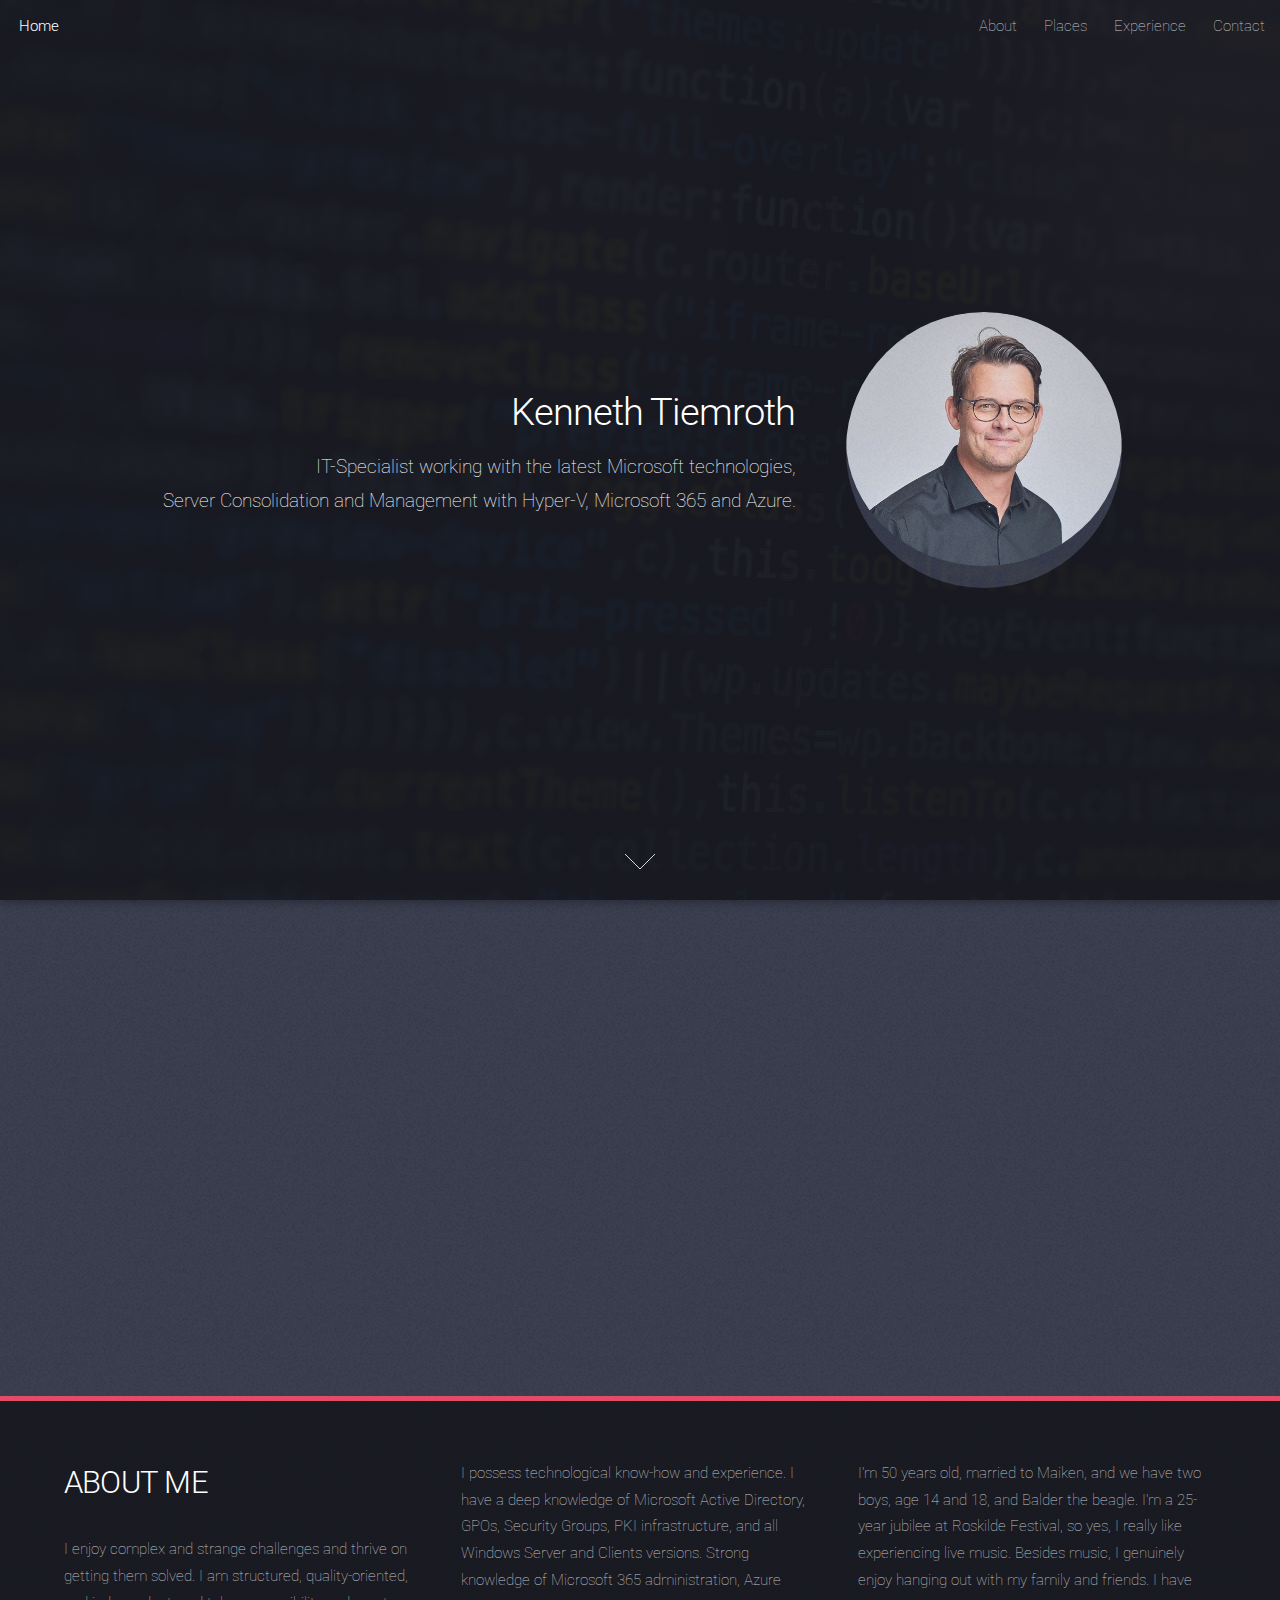
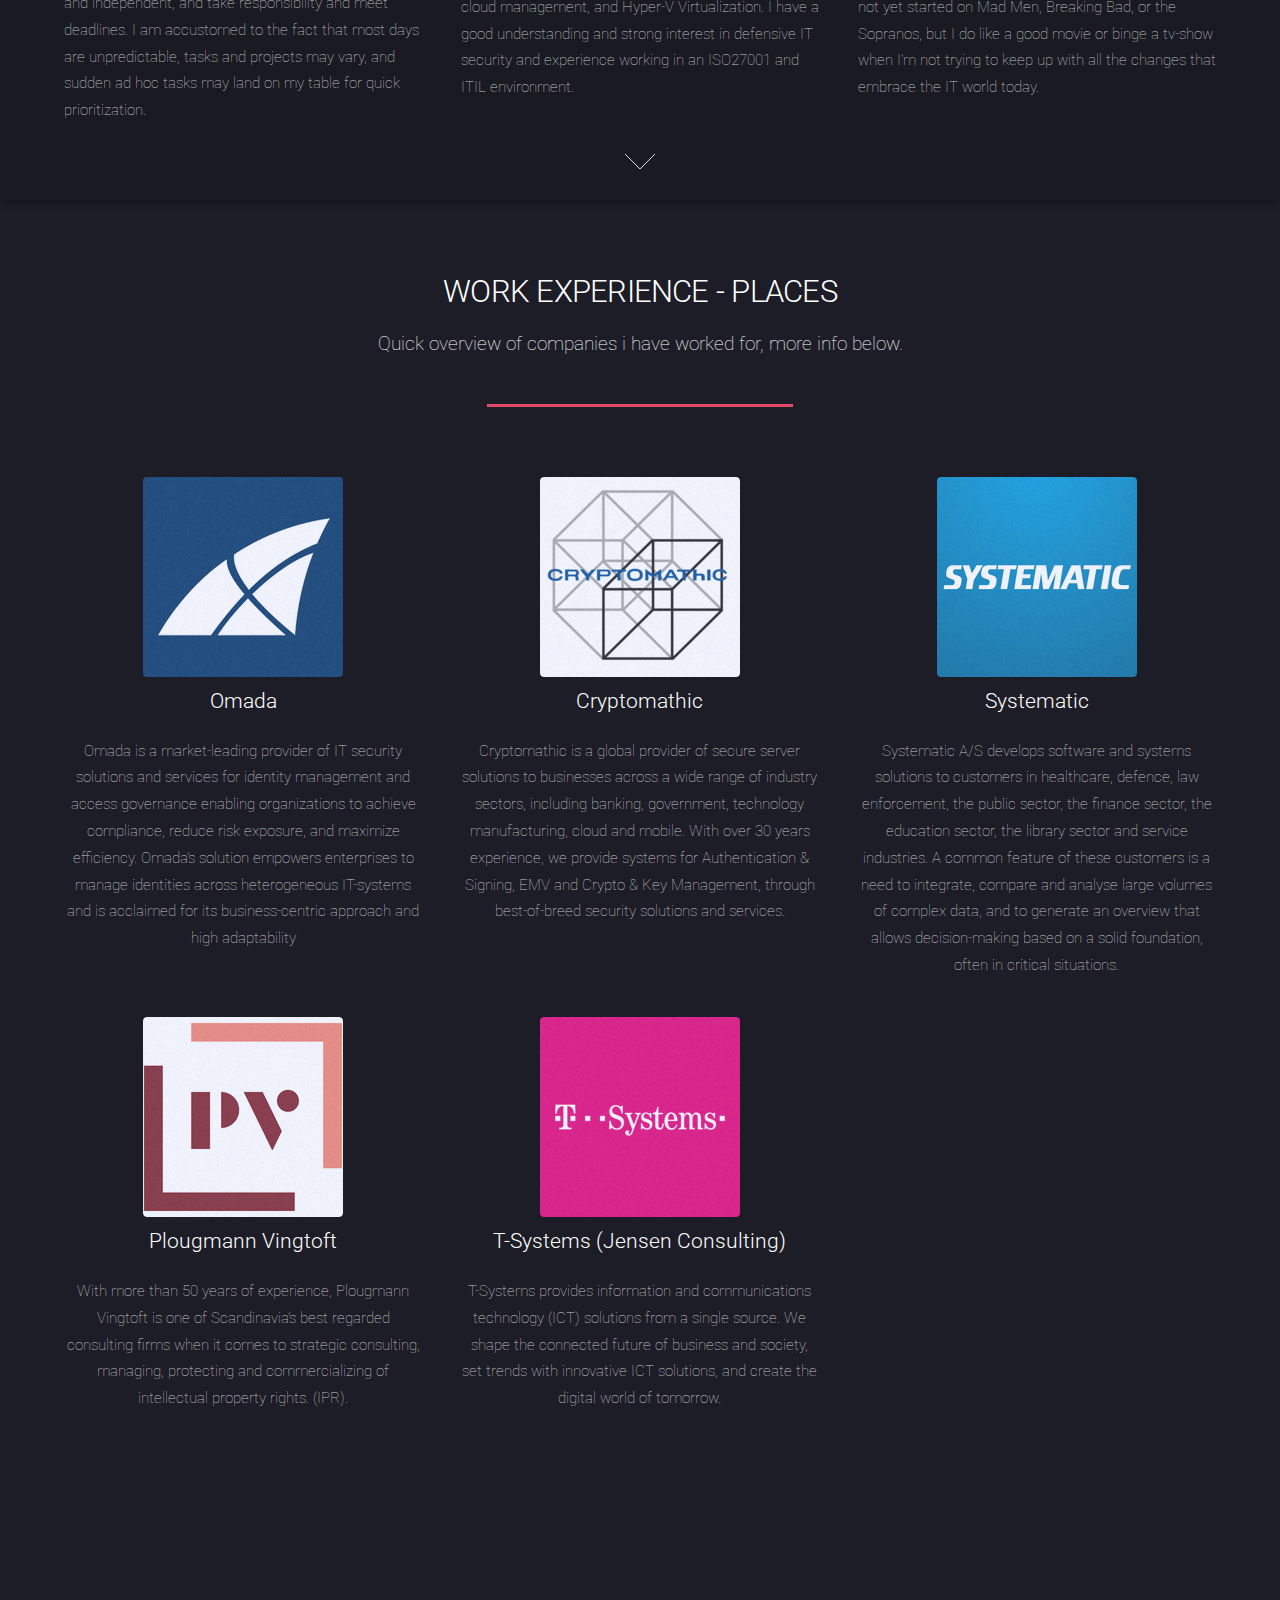
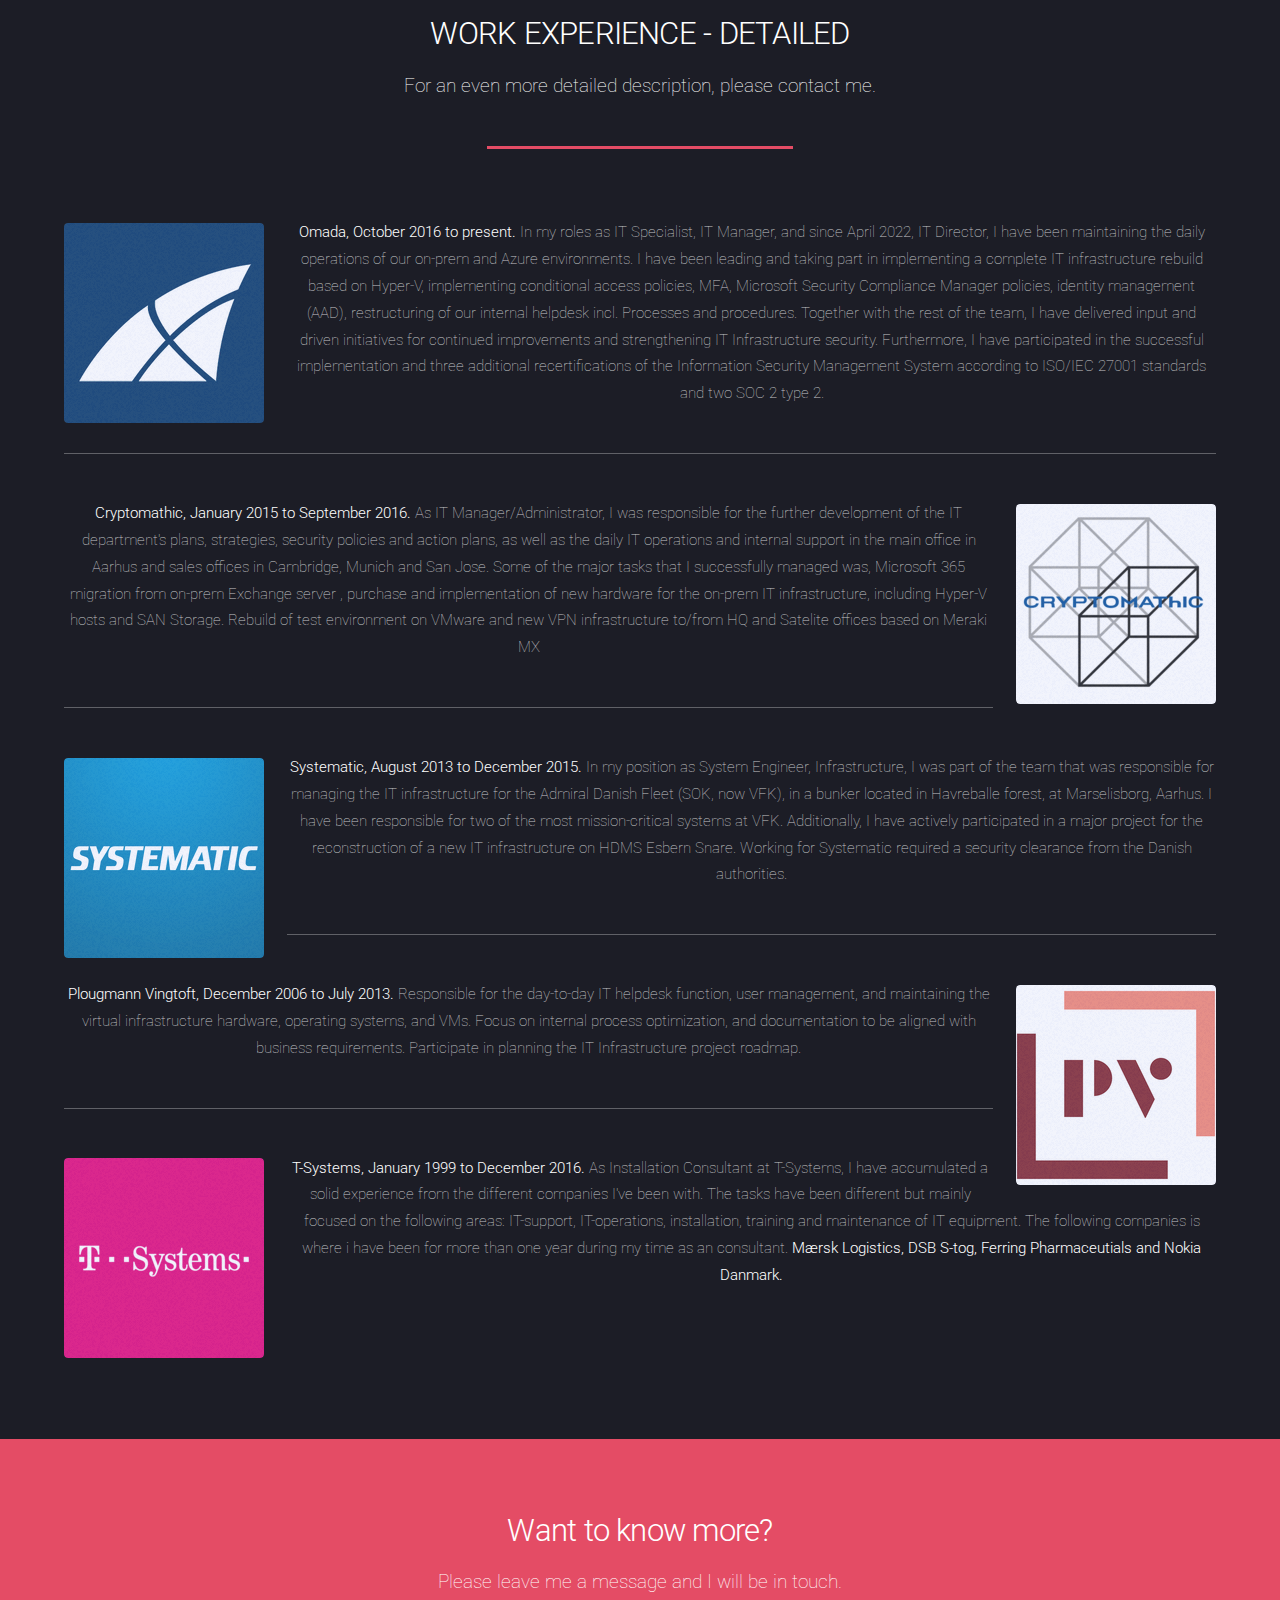
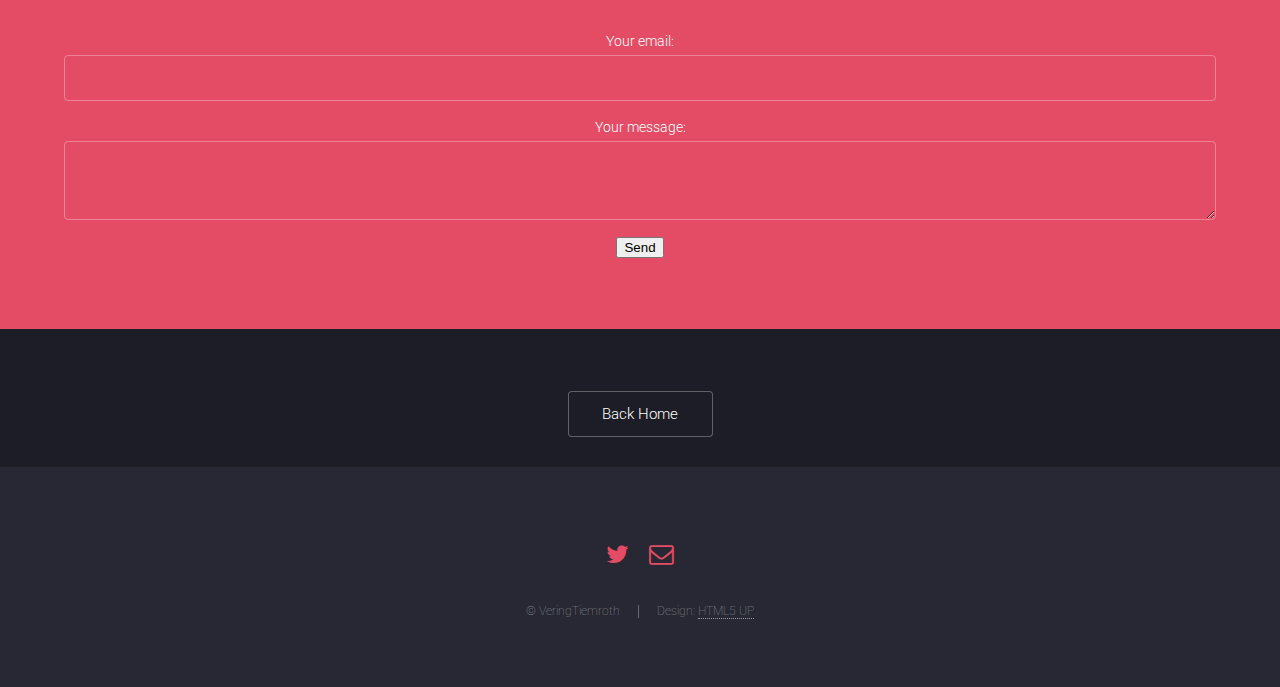
==== commit 10f32867: "go" ====
--- a/index.html
+++ b/index.html
@@ -73,7 +73,7 @@
 										I have a good understanding and strong interest in defensive IT security and experience working in an ISO27001 and ITIL environment.</p>
 								</div>
 								<div class="col-4 col-12-medium">
-									<p>I'm 49 years old, married to Maiken, and we have two boys, age 13 and 17, and Balder the beagle. I'm a 25-year jubilee at Roskilde Festival, so yes, I really like experiencing live music. Besides music, I genuinely enjoy hanging out with my family and friends. 
+									<p>I'm 50 years old, married to Maiken, and we have two boys, age 14 and 18, and Balder the beagle. I'm a 25-year jubilee at Roskilde Festival, so yes, I really like experiencing live music. Besides music, I genuinely enjoy hanging out with my family and friends. 
                                         I have not yet started on Mad Men, Breaking Bad, or the Sopranos, but I do like a good movie or binge a tv-show when I'm not trying to keep up with all the changes that embrace the IT world today.</p>
 								</div>
 							</div>
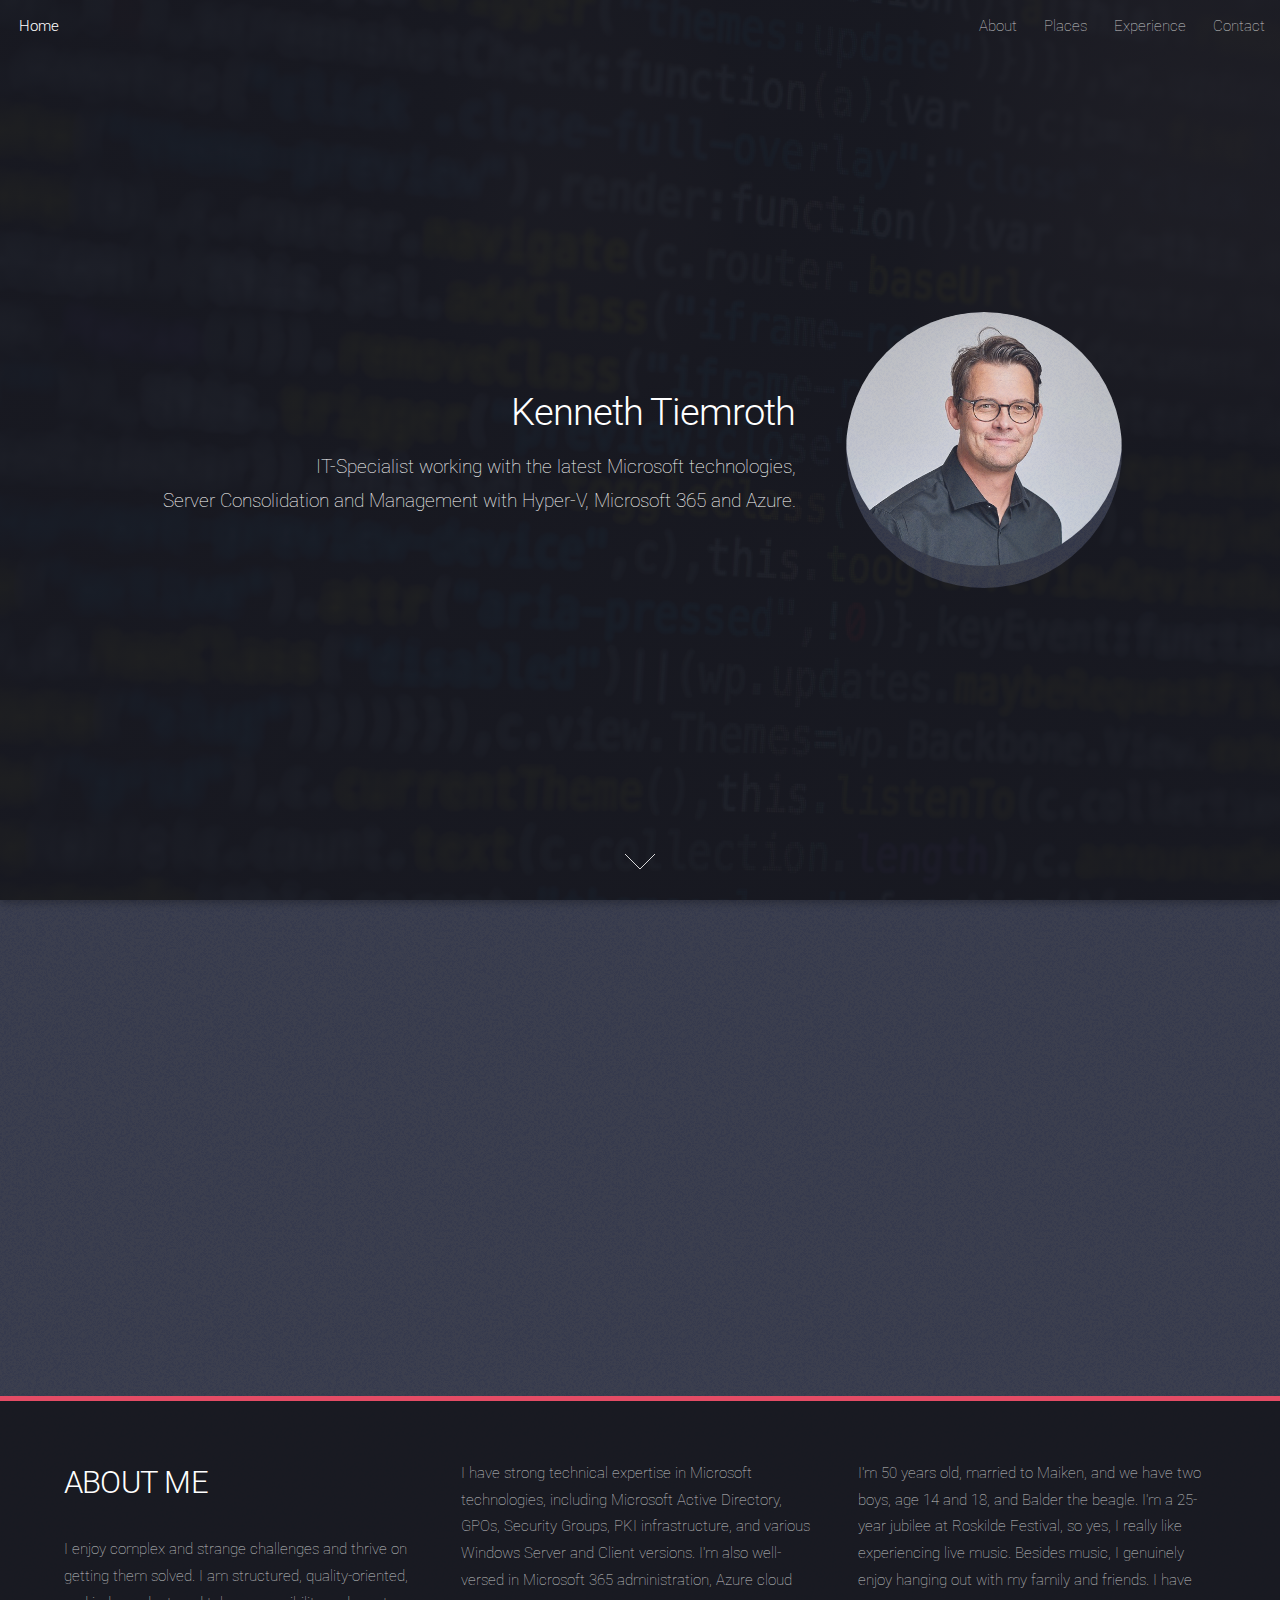
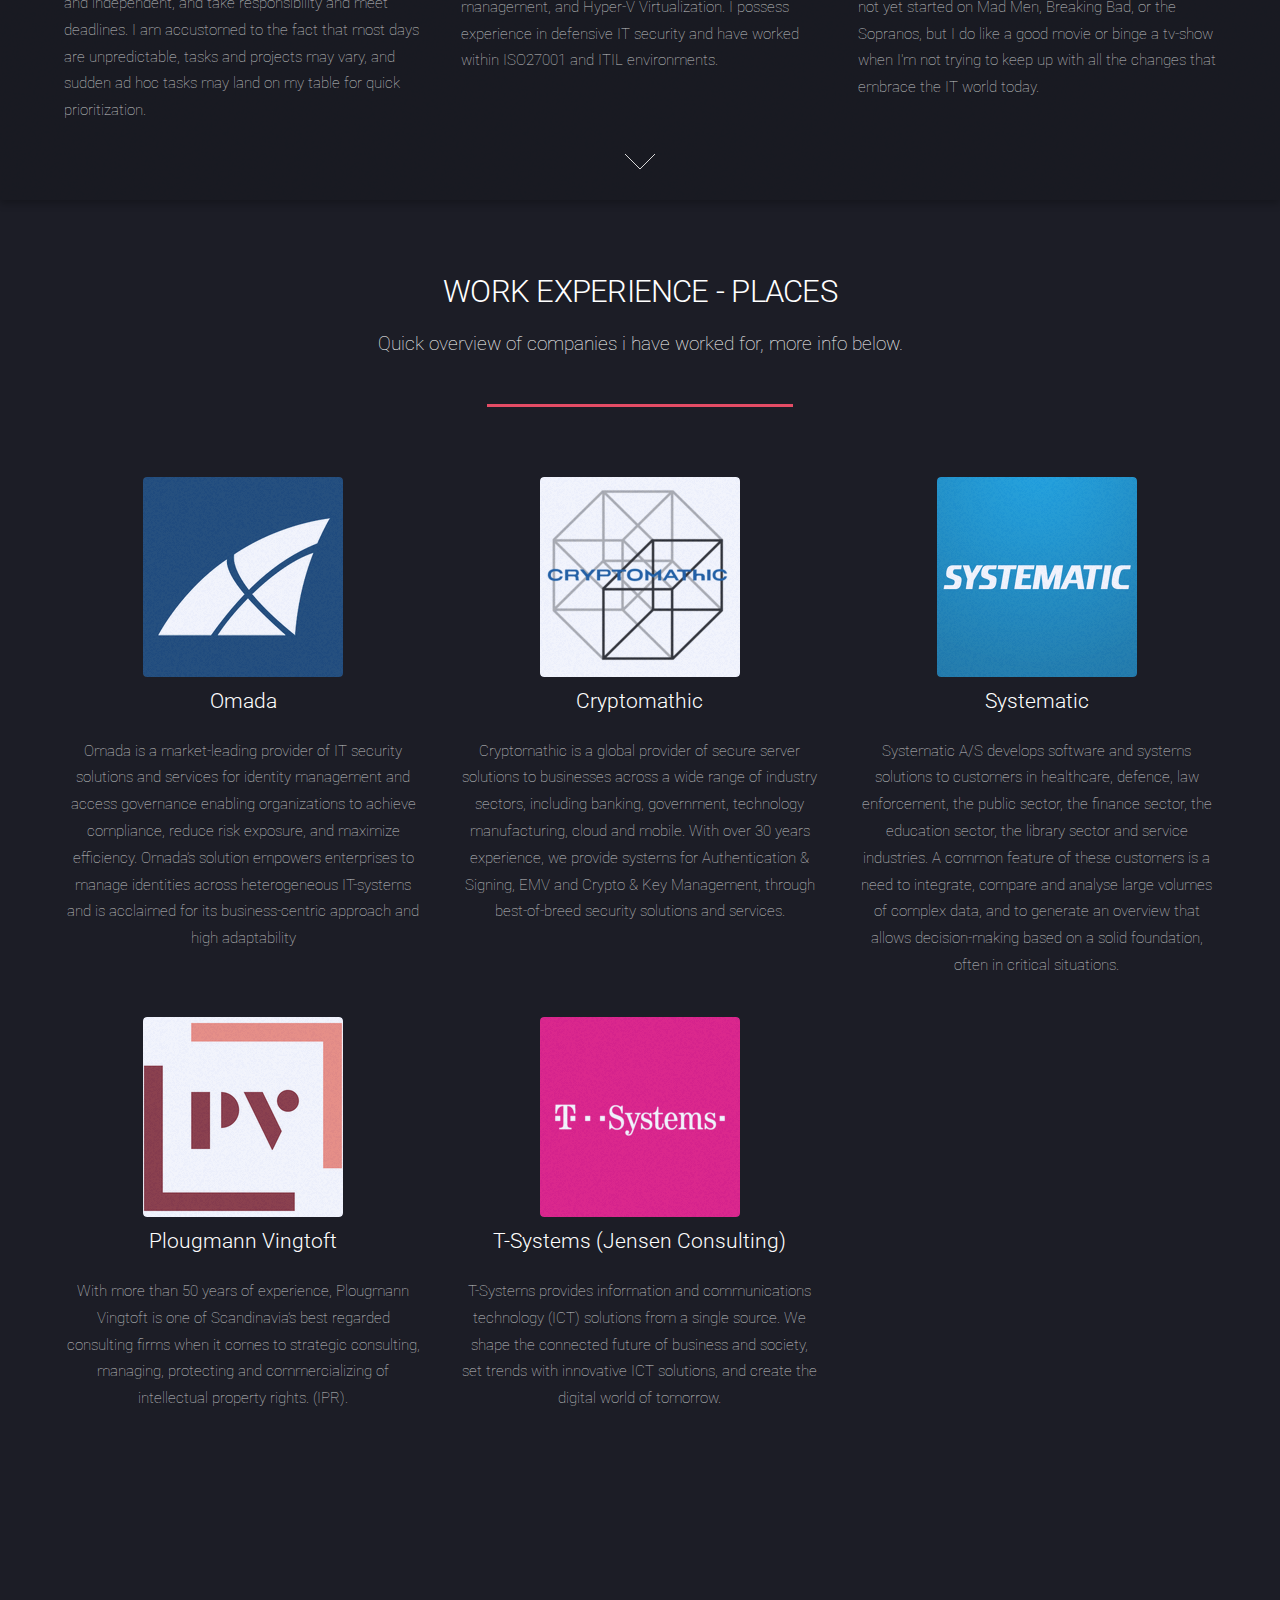
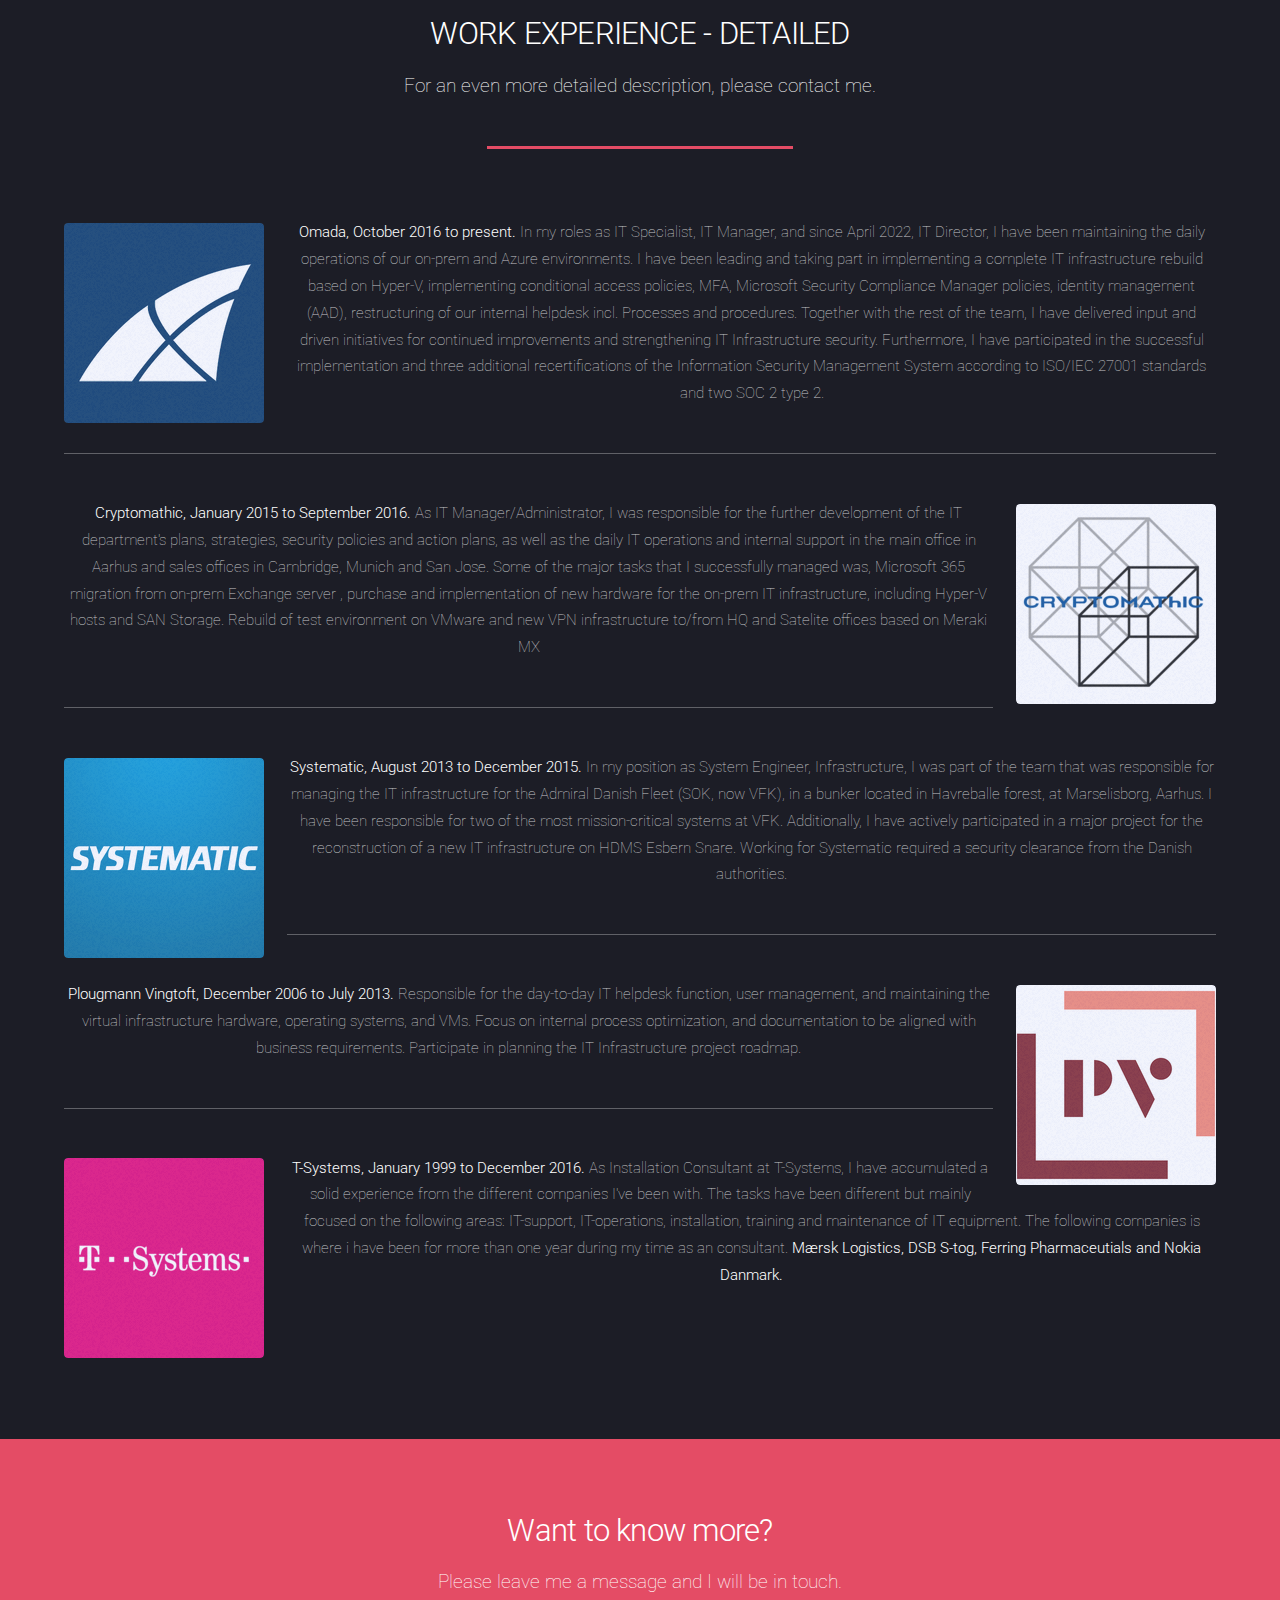
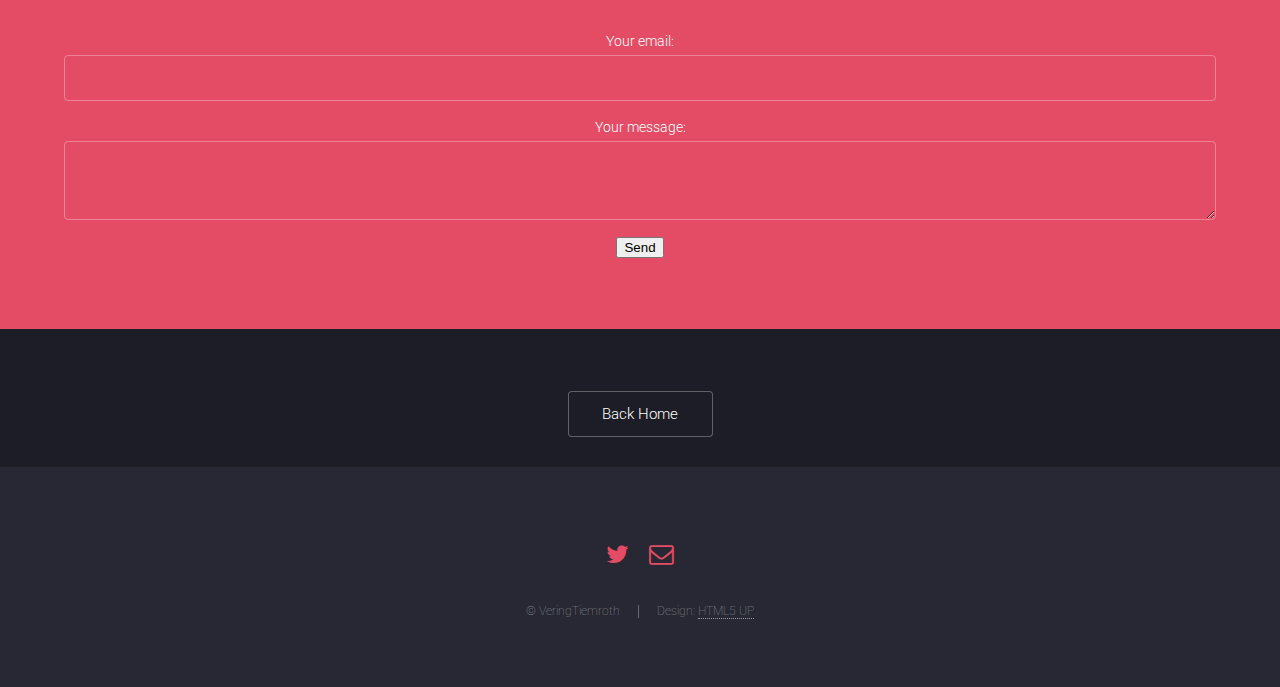
==== commit 60d2a278: "go" ====
--- a/index.html
+++ b/index.html
@@ -69,8 +69,7 @@
 									</header>
 								</div>
 								<div class="col-4 col-12-medium">
-									<p>I possess technological know-how and experience. I have a deep knowledge of Microsoft Active Directory, GPOs, Security Groups, PKI infrastructure, and all Windows Server and Clients versions. Strong knowledge of Microsoft 365 administration, Azure cloud management, and Hyper-V Virtualization.
-										I have a good understanding and strong interest in defensive IT security and experience working in an ISO27001 and ITIL environment.</p>
+									<p>I have strong technical expertise in Microsoft technologies, including Microsoft Active Directory, GPOs, Security Groups, PKI infrastructure, and various Windows Server and Client versions. I'm also well-versed in Microsoft 365 administration, Azure cloud management, and Hyper-V Virtualization. I possess experience in defensive IT security and have worked within ISO27001 and ITIL environments.</p>
 								</div>
 								<div class="col-4 col-12-medium">
 									<p>I'm 50 years old, married to Maiken, and we have two boys, age 14 and 18, and Balder the beagle. I'm a 25-year jubilee at Roskilde Festival, so yes, I really like experiencing live music. Besides music, I genuinely enjoy hanging out with my family and friends. 
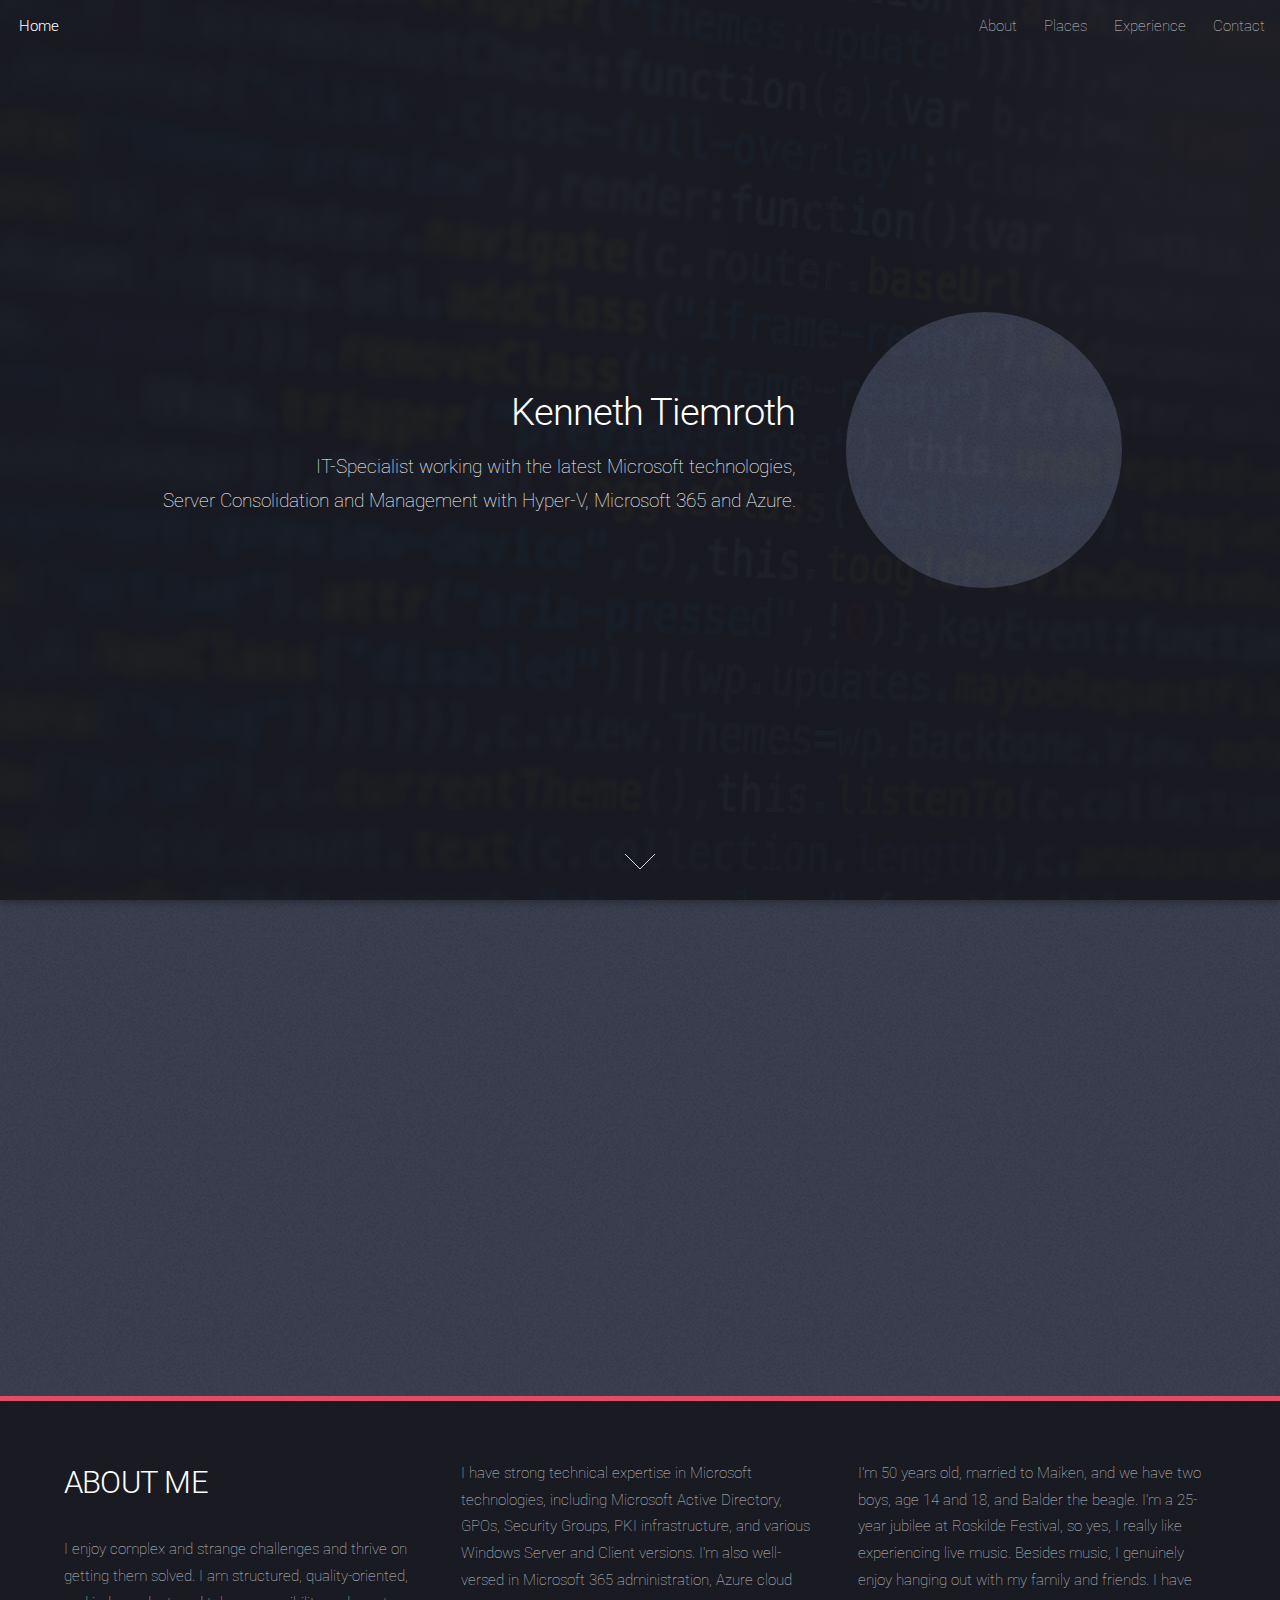
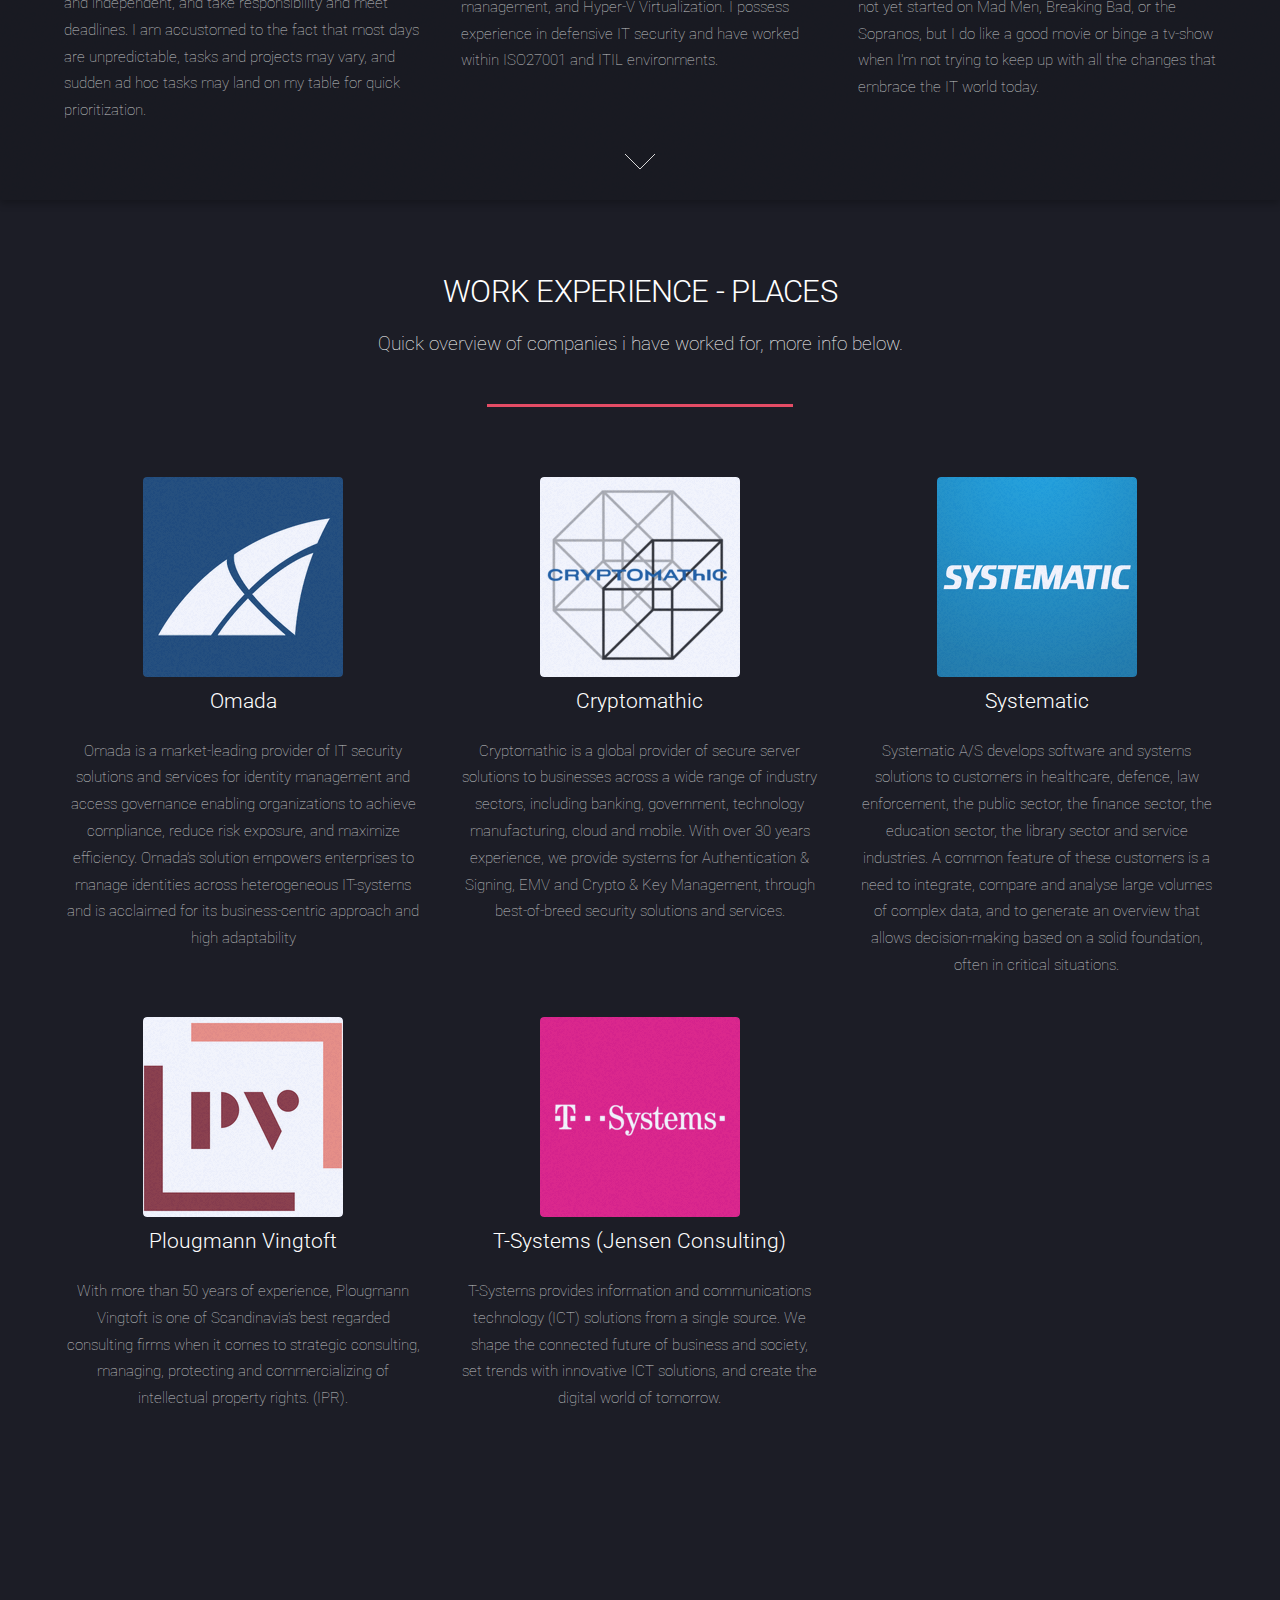
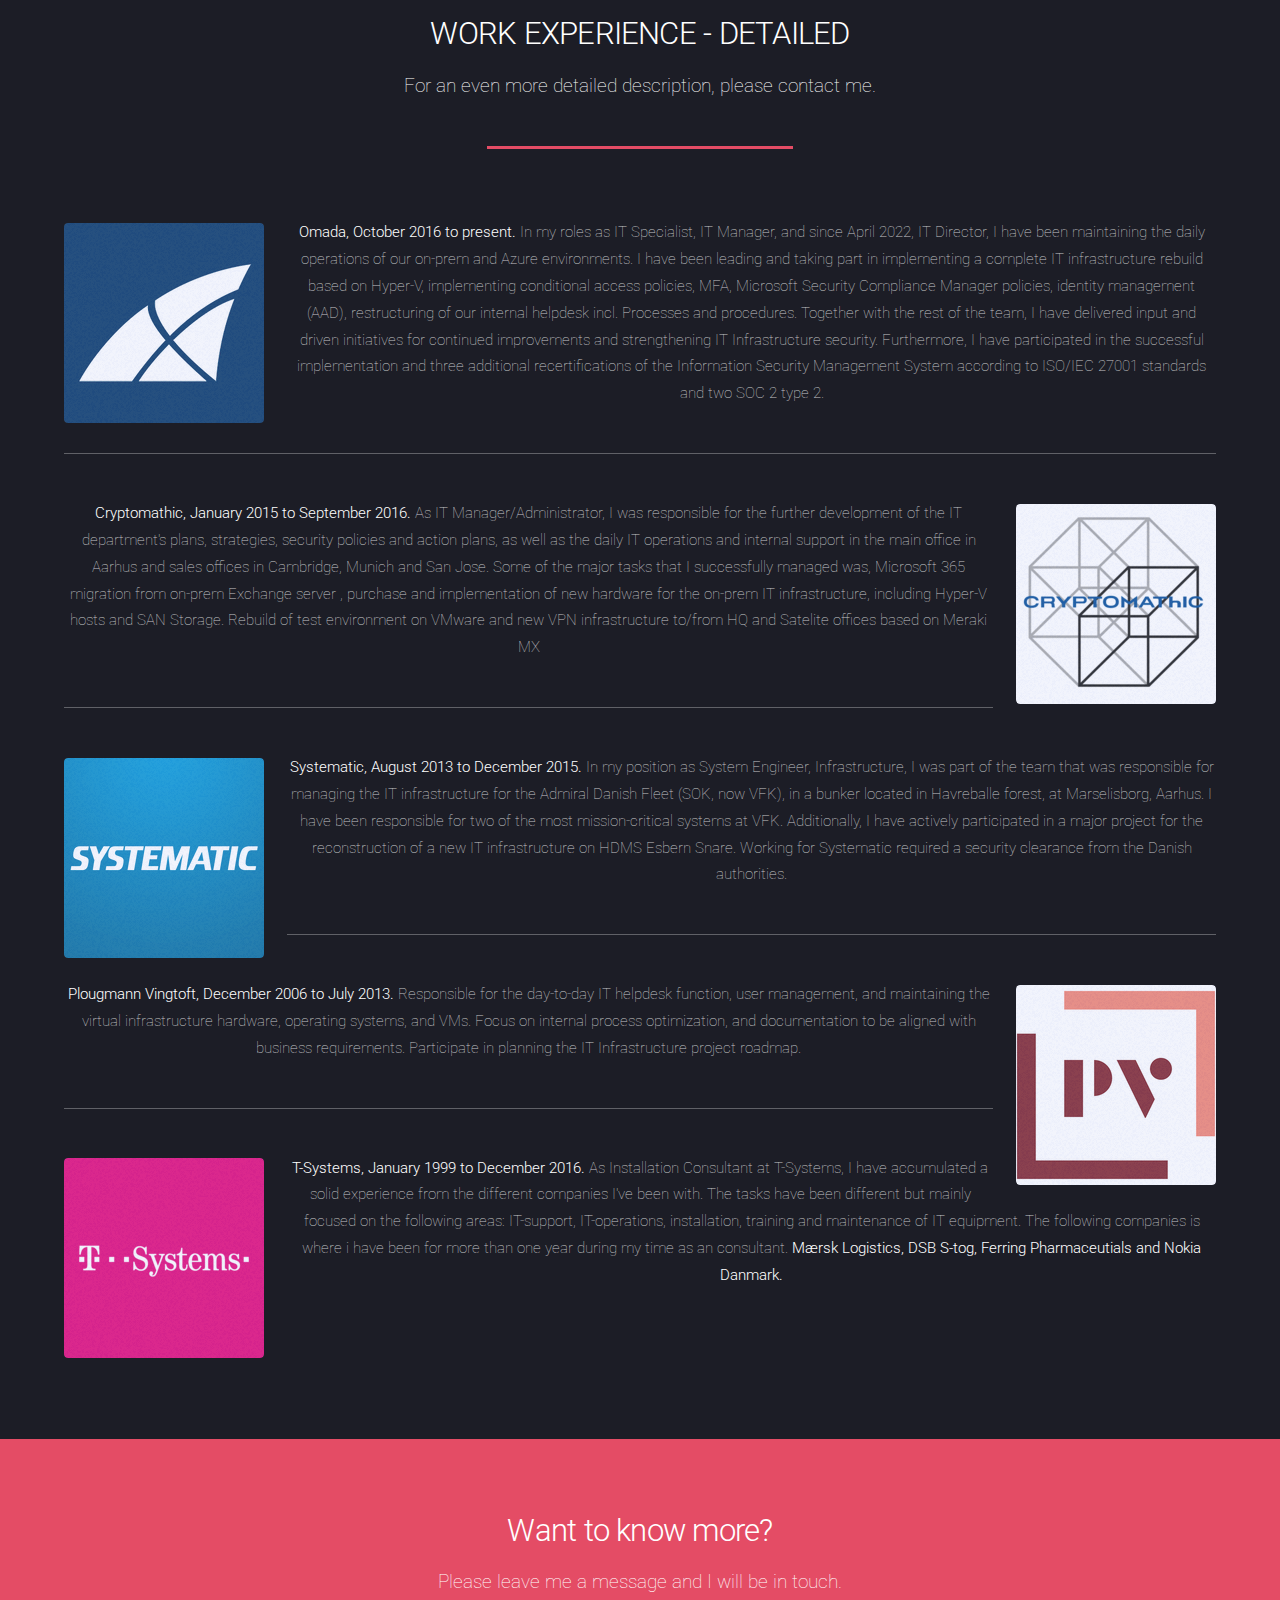
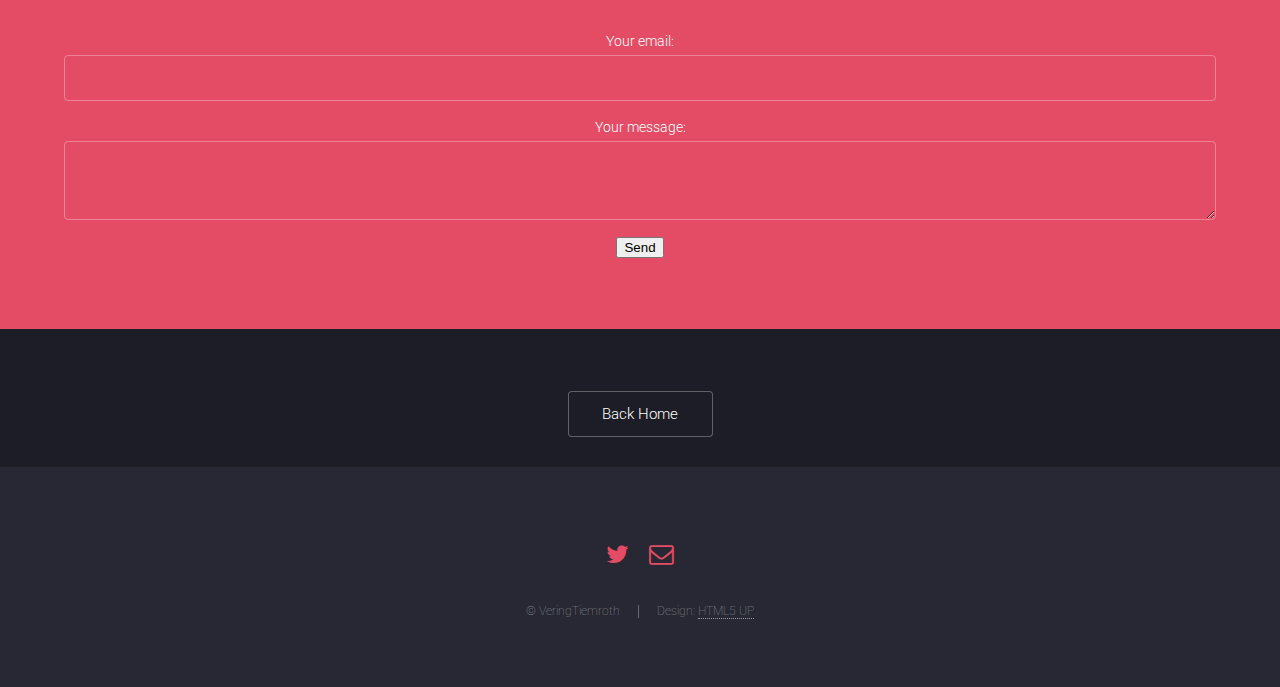
==== commit 76e26895: "go" ====
--- a/index.html
+++ b/index.html
@@ -49,7 +49,7 @@
 							<p>IT-Specialist working with the latest Microsoft technologies,<br>
 							Server Consolidation and Management with Hyper-V, Microsoft 365 and Azure.</p>
 						</header>
-						<span class="image"><img src="images/123.jpg" alt="Just me" /></span>
+						<span class="image"><img src="images/kti_2+23_sm.jpg" alt="this is me" /></span>
 					</div>
 					<a href="#one" class="goto-next scrolly">Next</a>
 				</section>
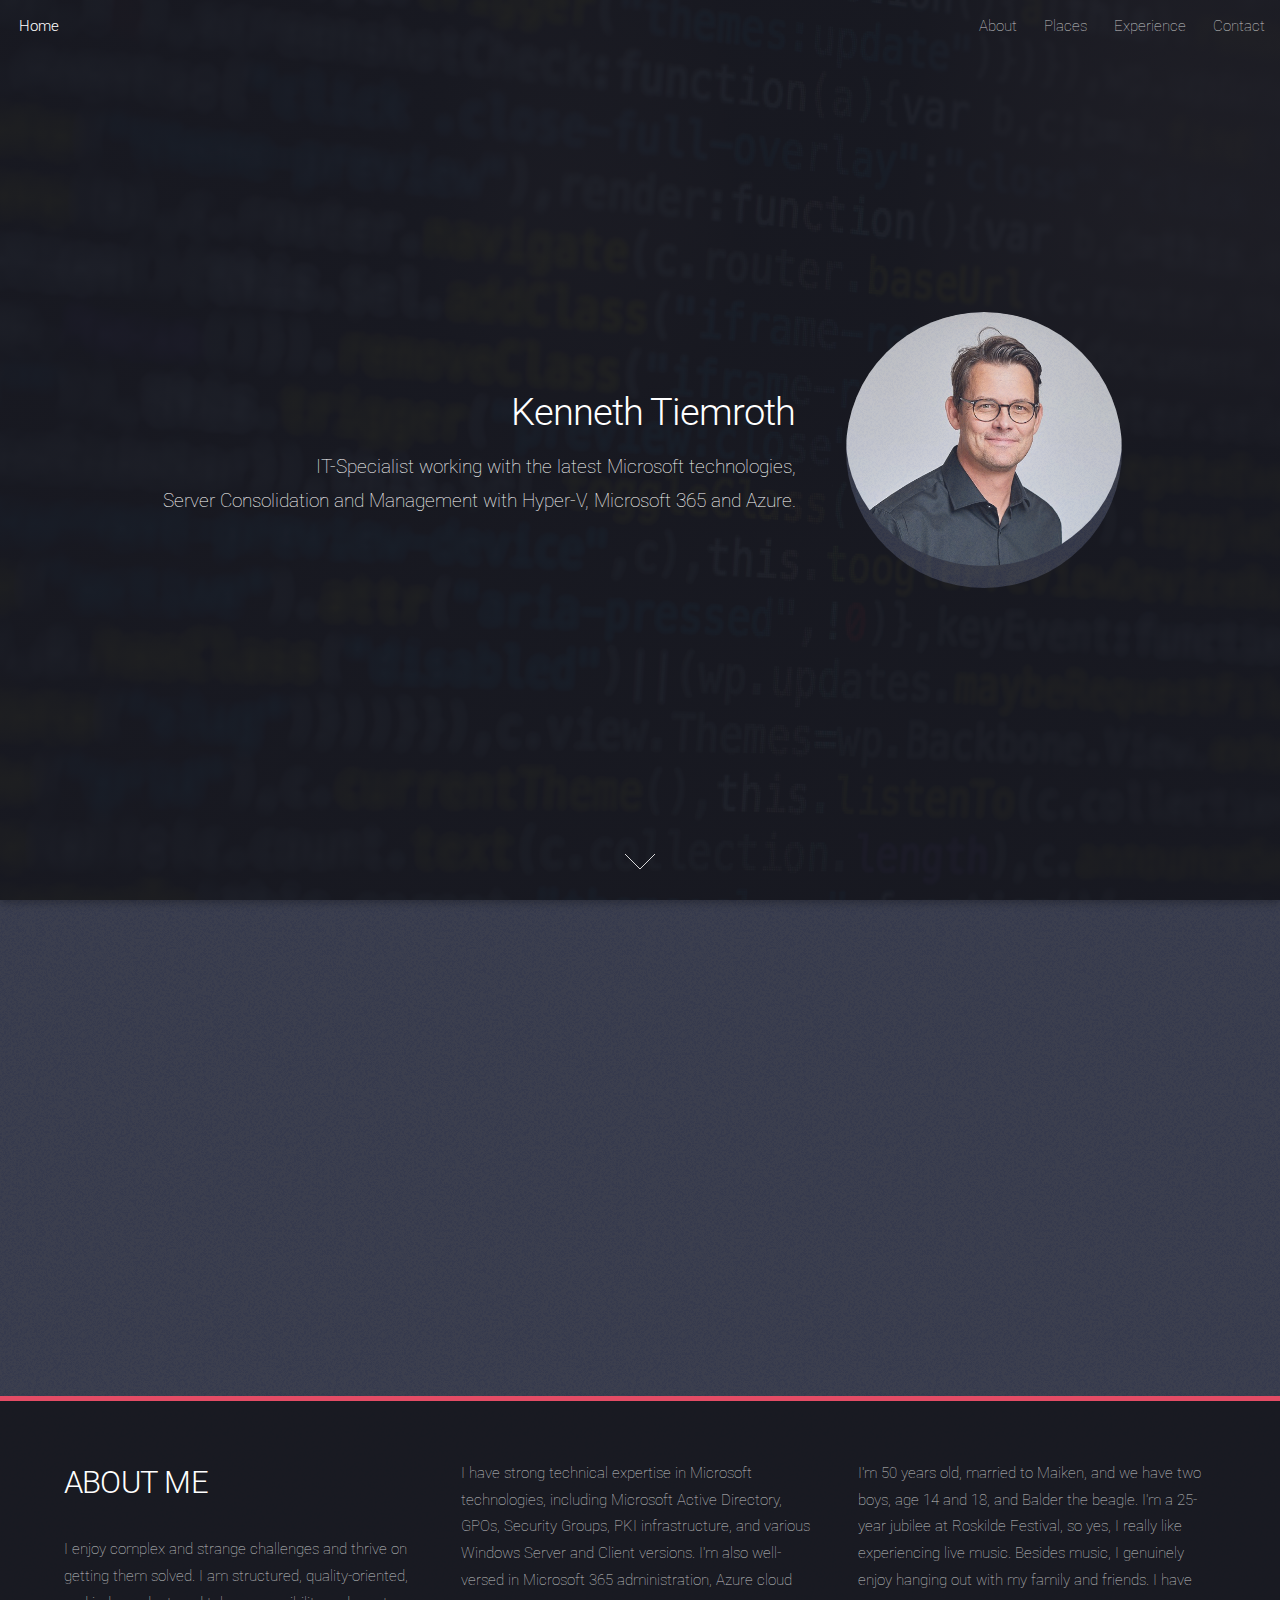
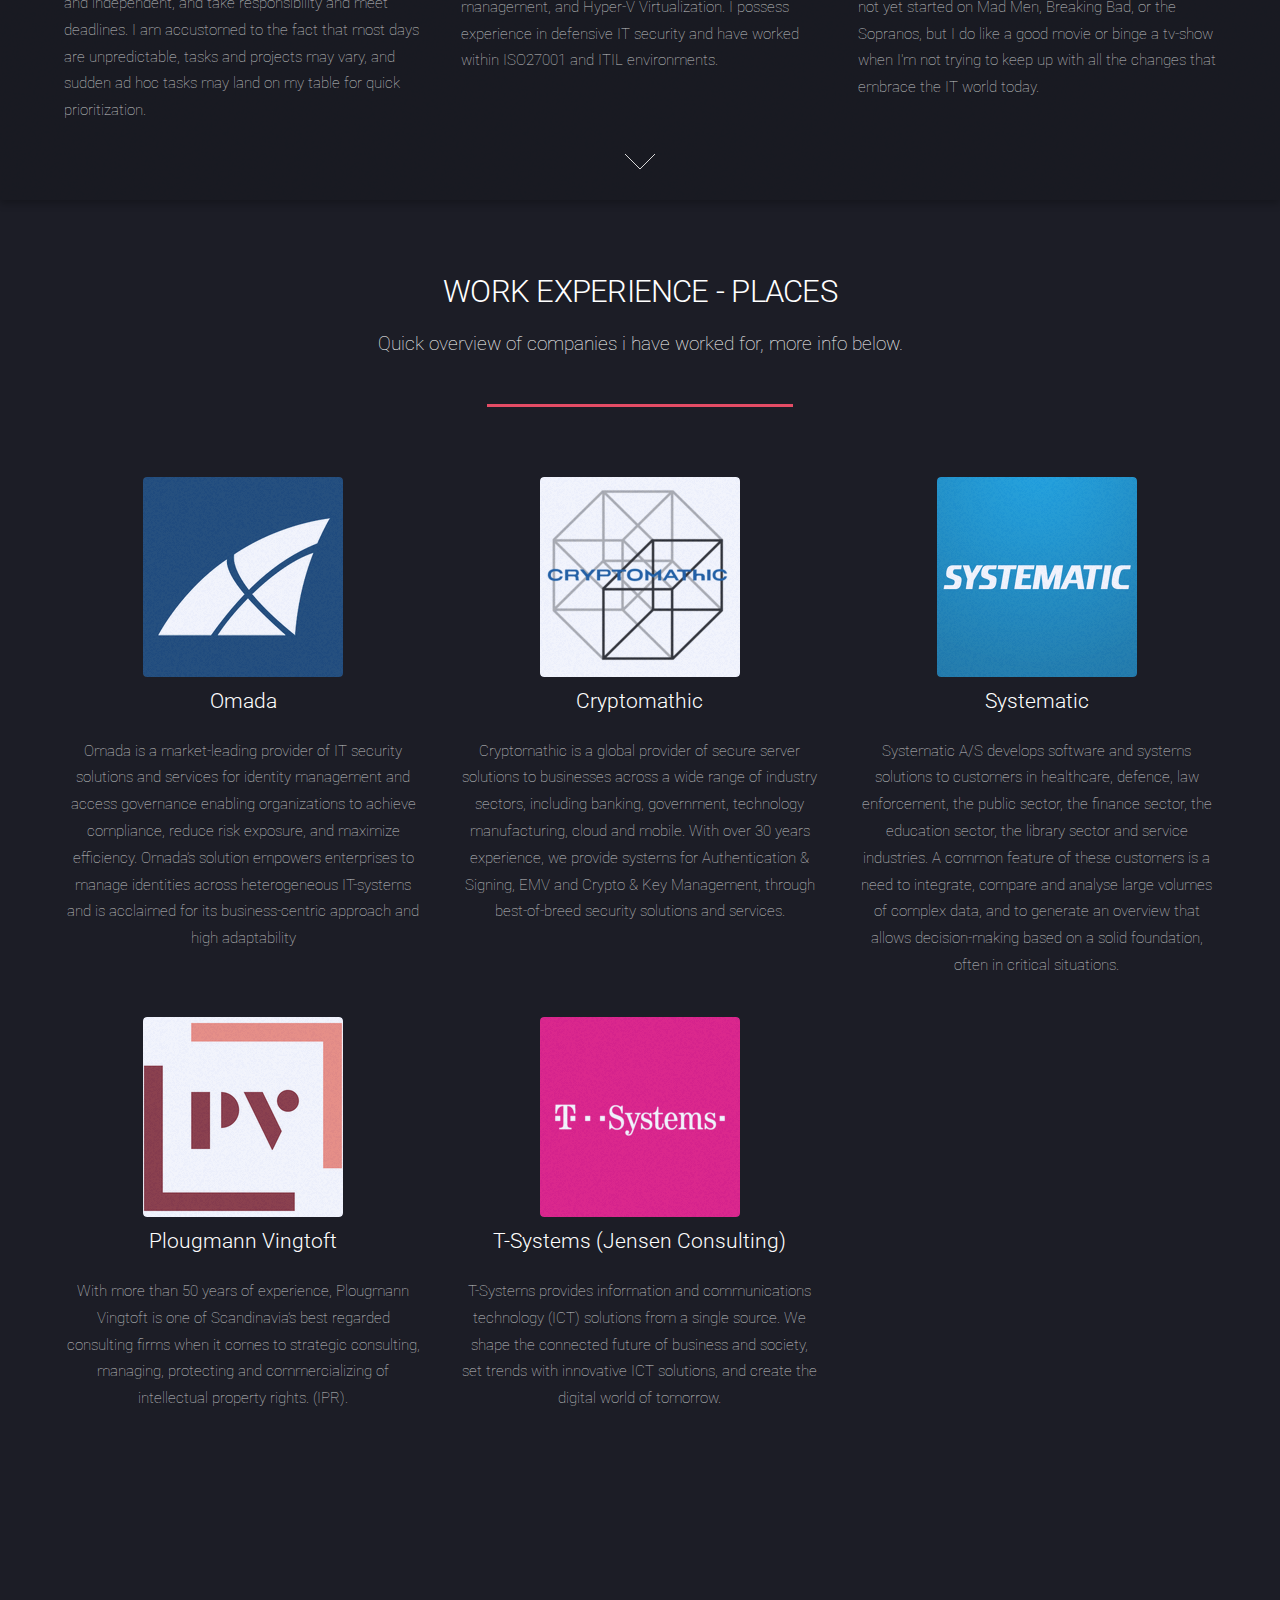
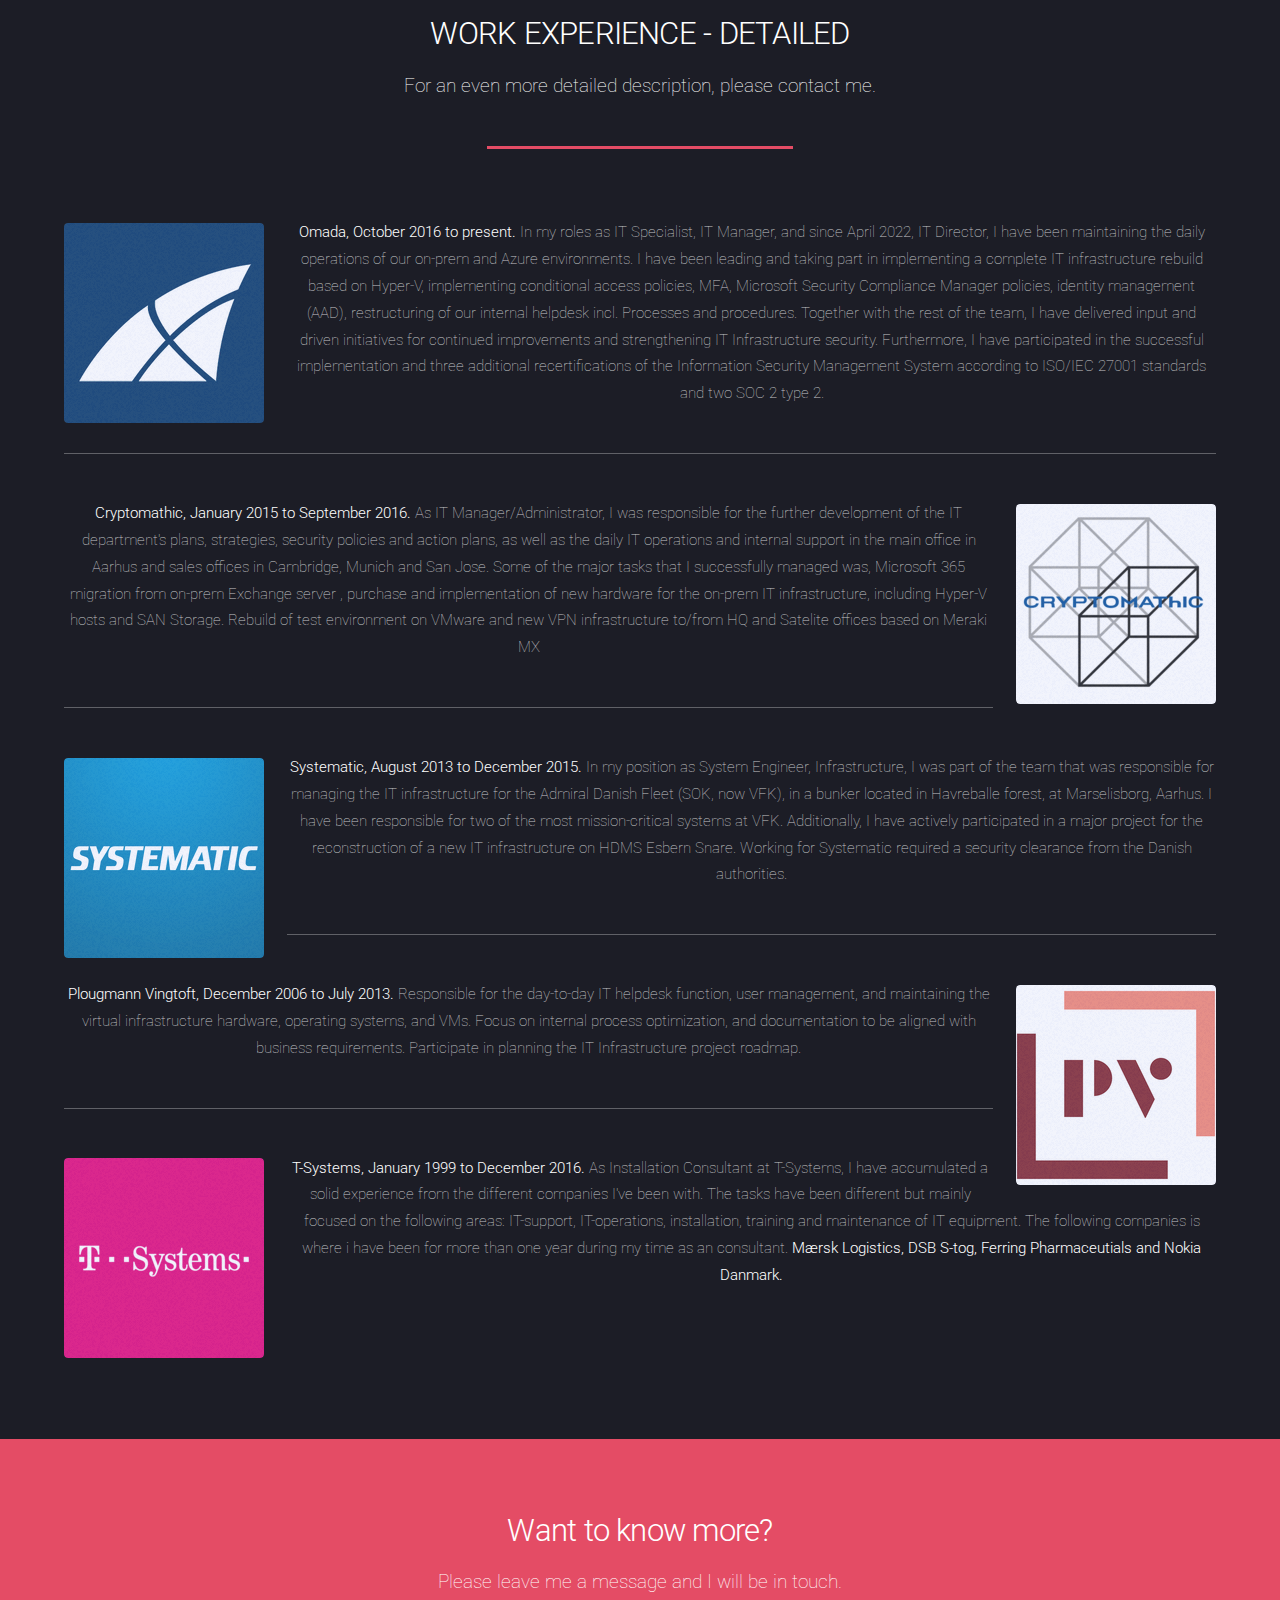
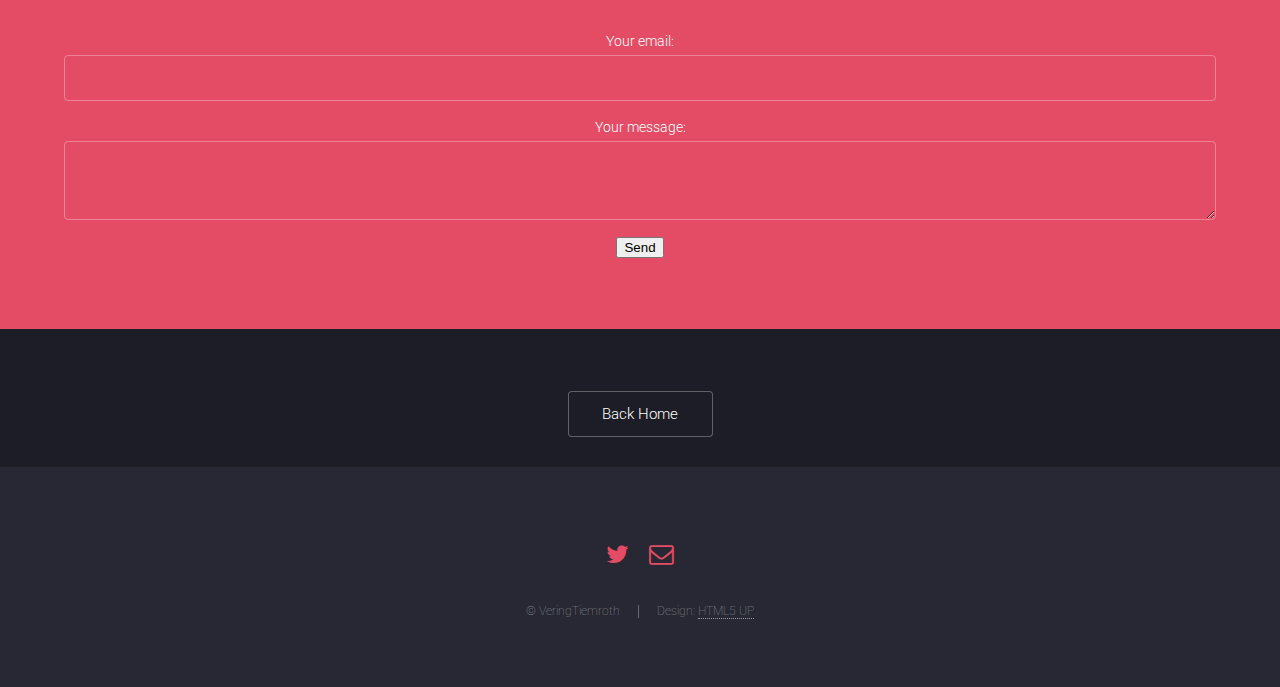
==== commit df30b3e5: "Update index.html" ====
--- a/index.html
+++ b/index.html
@@ -49,7 +49,7 @@
 							<p>IT-Specialist working with the latest Microsoft technologies,<br>
 							Server Consolidation and Management with Hyper-V, Microsoft 365 and Azure.</p>
 						</header>
-						<span class="image"><img src="images/kti_2+23_sm.jpg" alt="this is me" /></span>
+						<span class="image"><img src="images/123.jpg" alt="this is me" /></span>
 					</div>
 					<a href="#one" class="goto-next scrolly">Next</a>
 				</section>
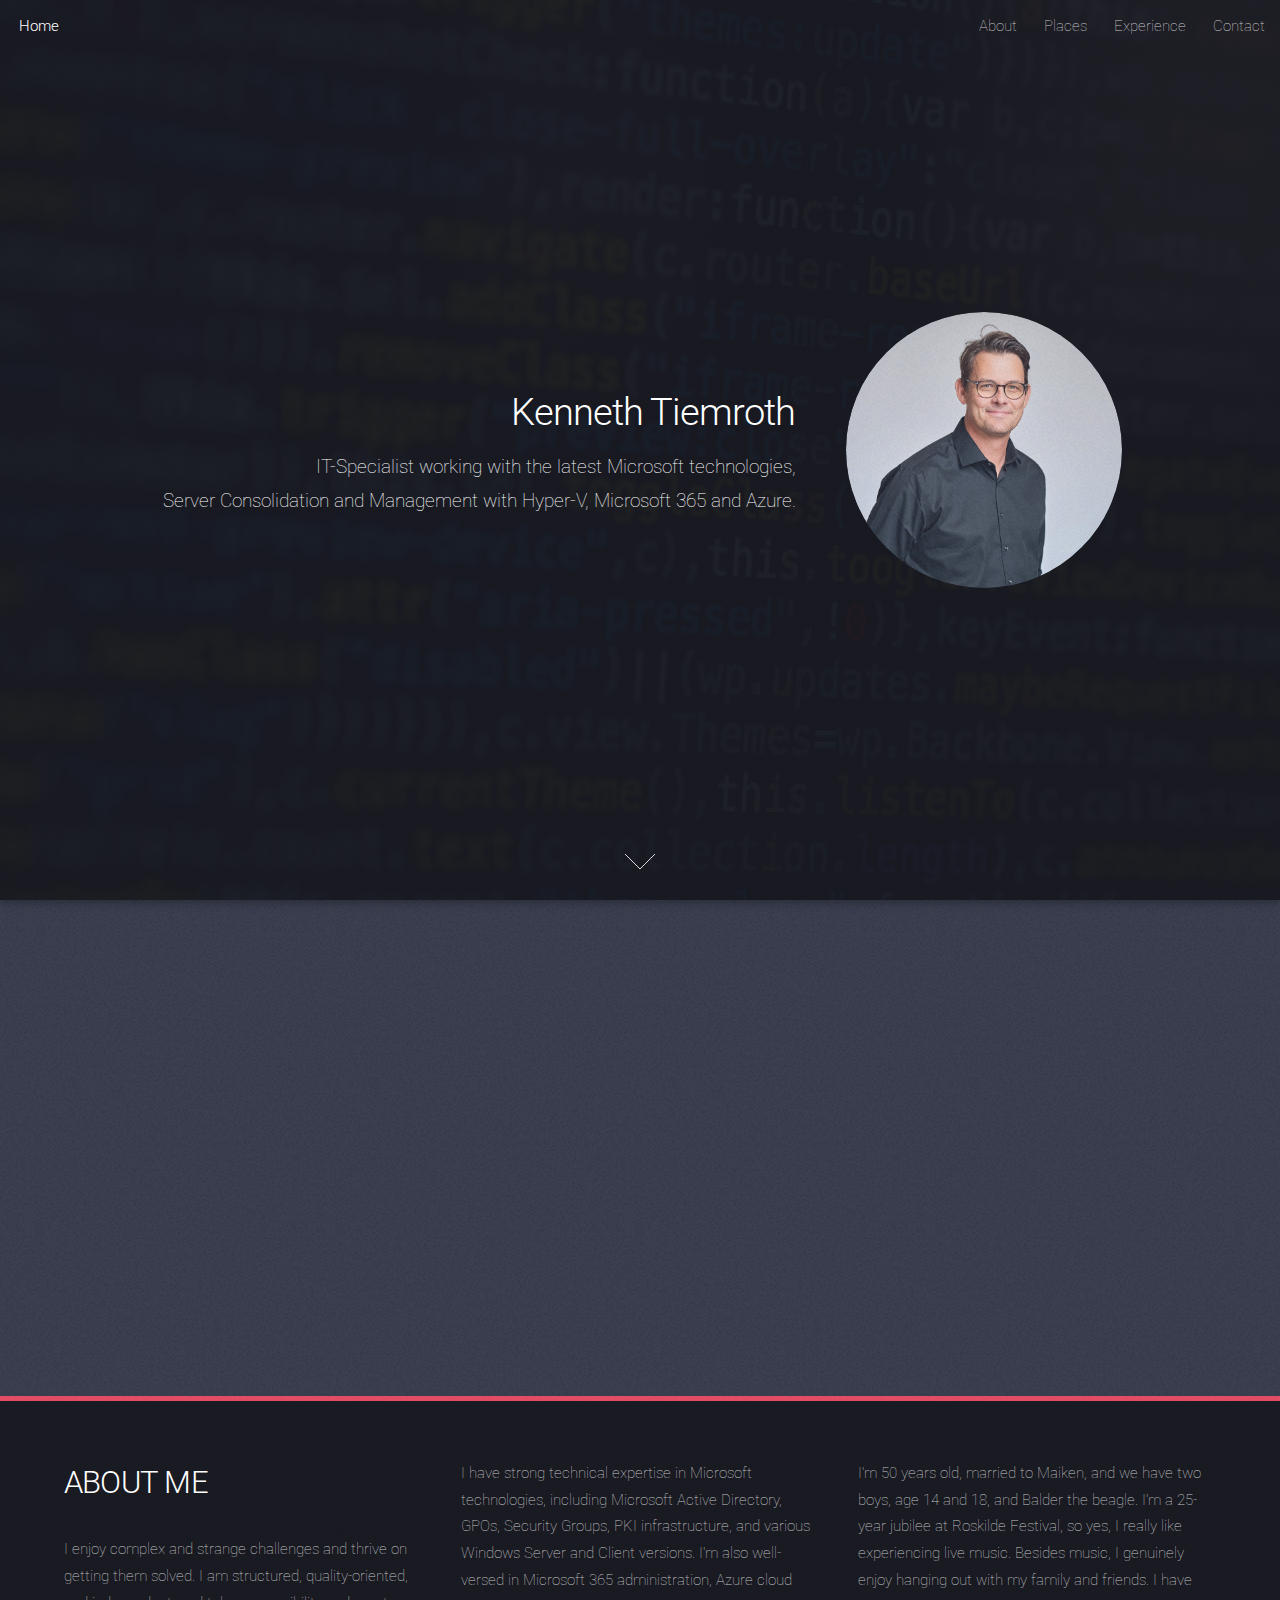
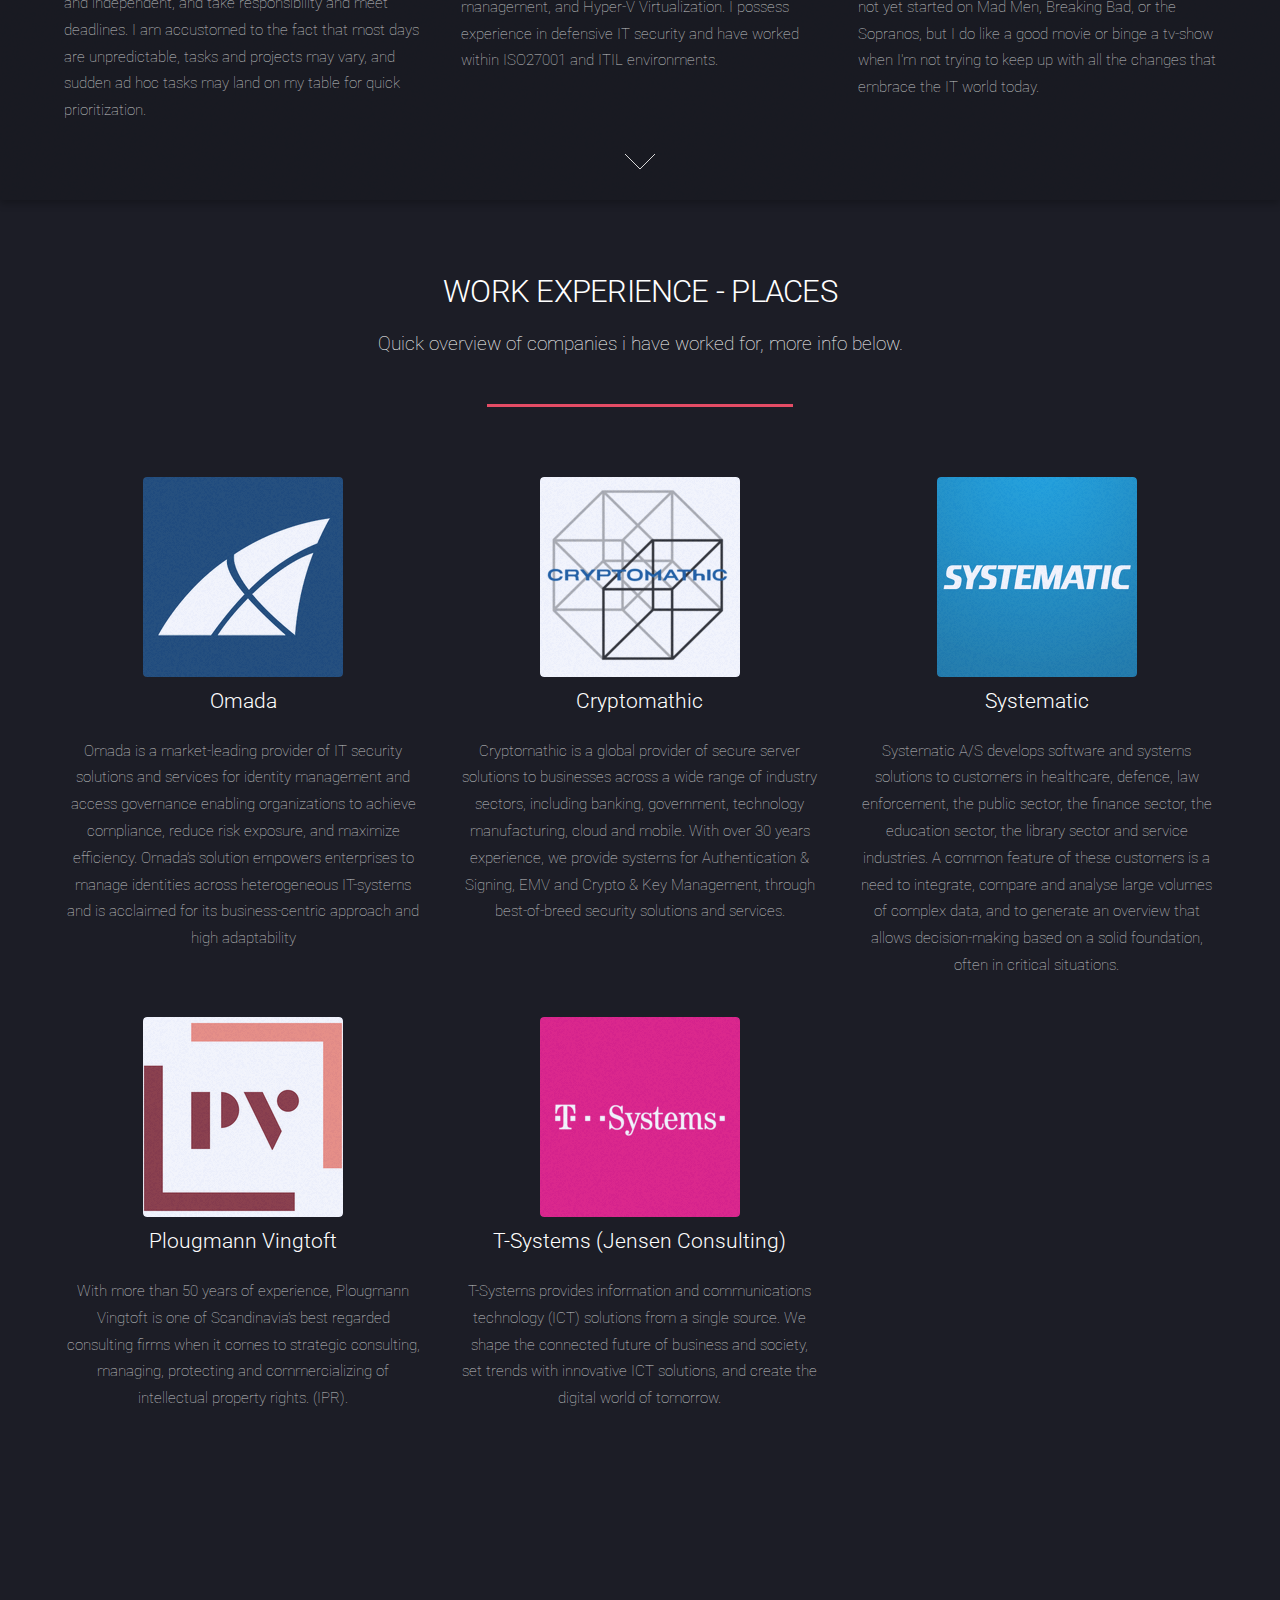
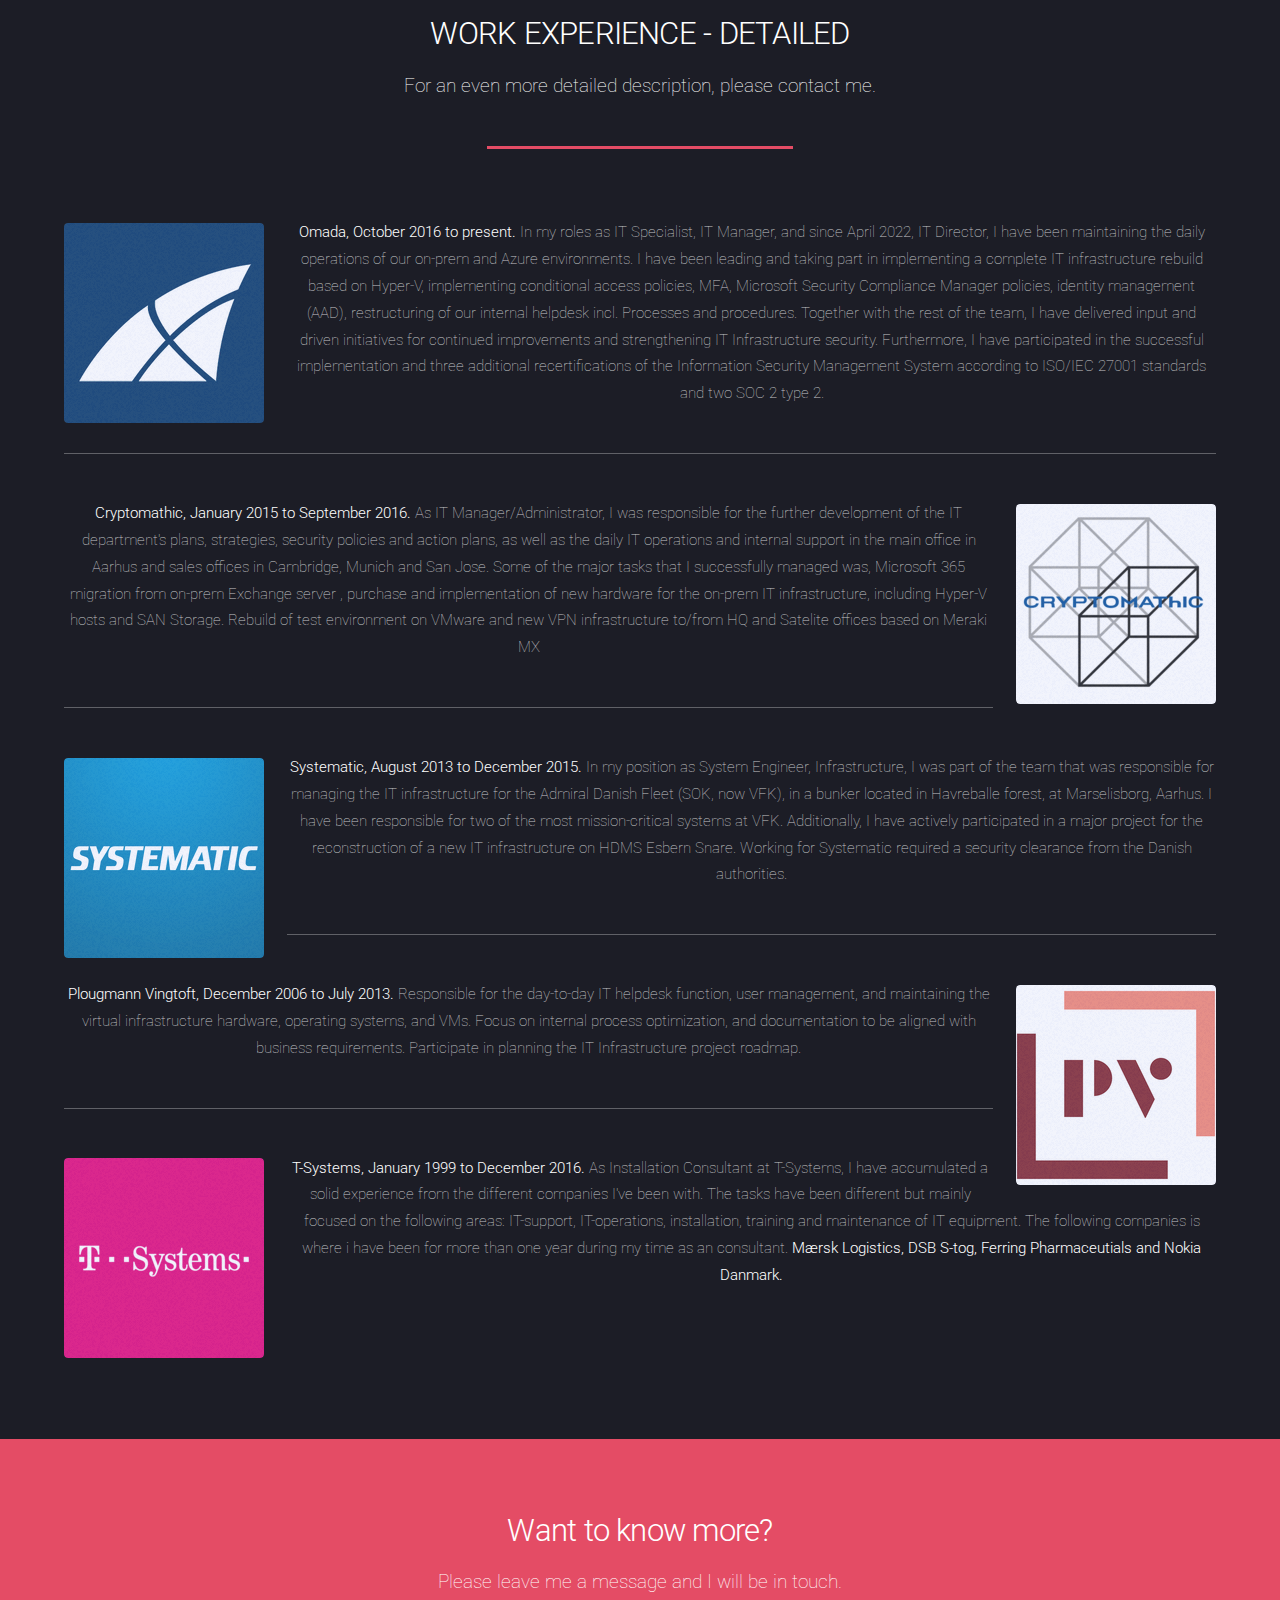
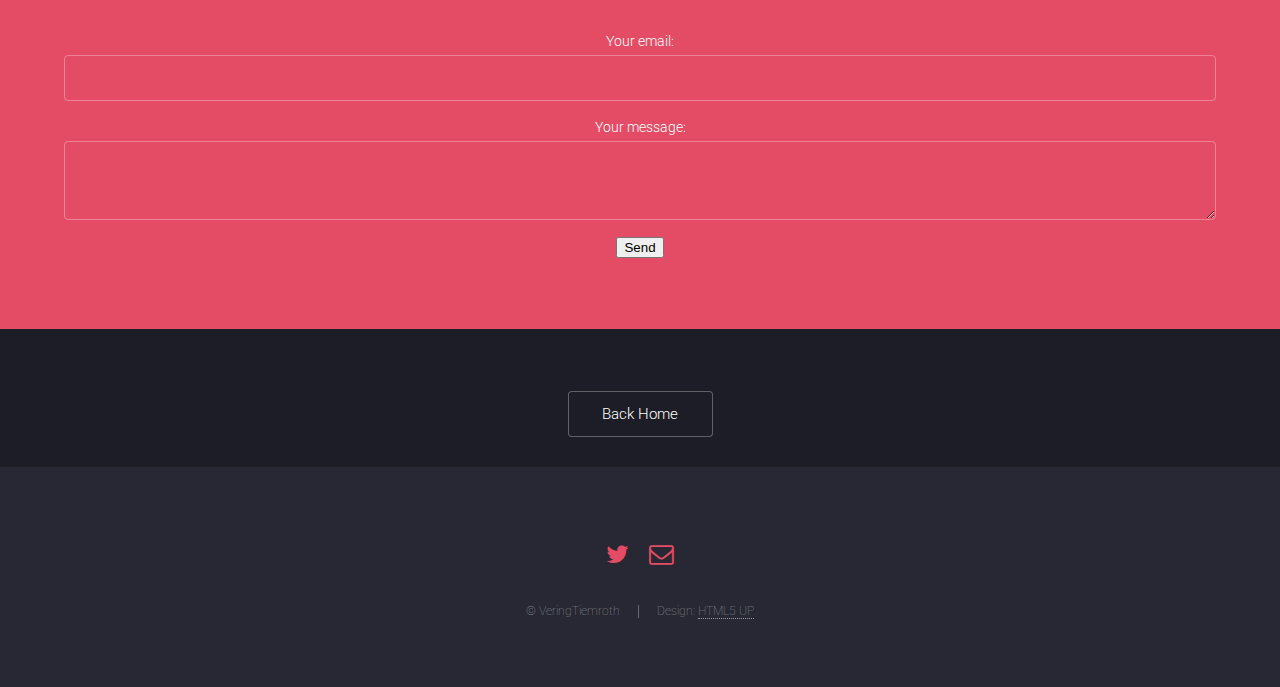
==== commit 220fa890: "Update index.html" ====
--- a/index.html
+++ b/index.html
@@ -49,7 +49,7 @@
 							<p>IT-Specialist working with the latest Microsoft technologies,<br>
 							Server Consolidation and Management with Hyper-V, Microsoft 365 and Azure.</p>
 						</header>
-						<span class="image"><img src="images/123.jpg" alt="this is me" /></span>
+						<span class="image"><img src="images/kti_2023_square.jpg" alt="this is me" /></span>
 					</div>
 					<a href="#one" class="goto-next scrolly">Next</a>
 				</section>
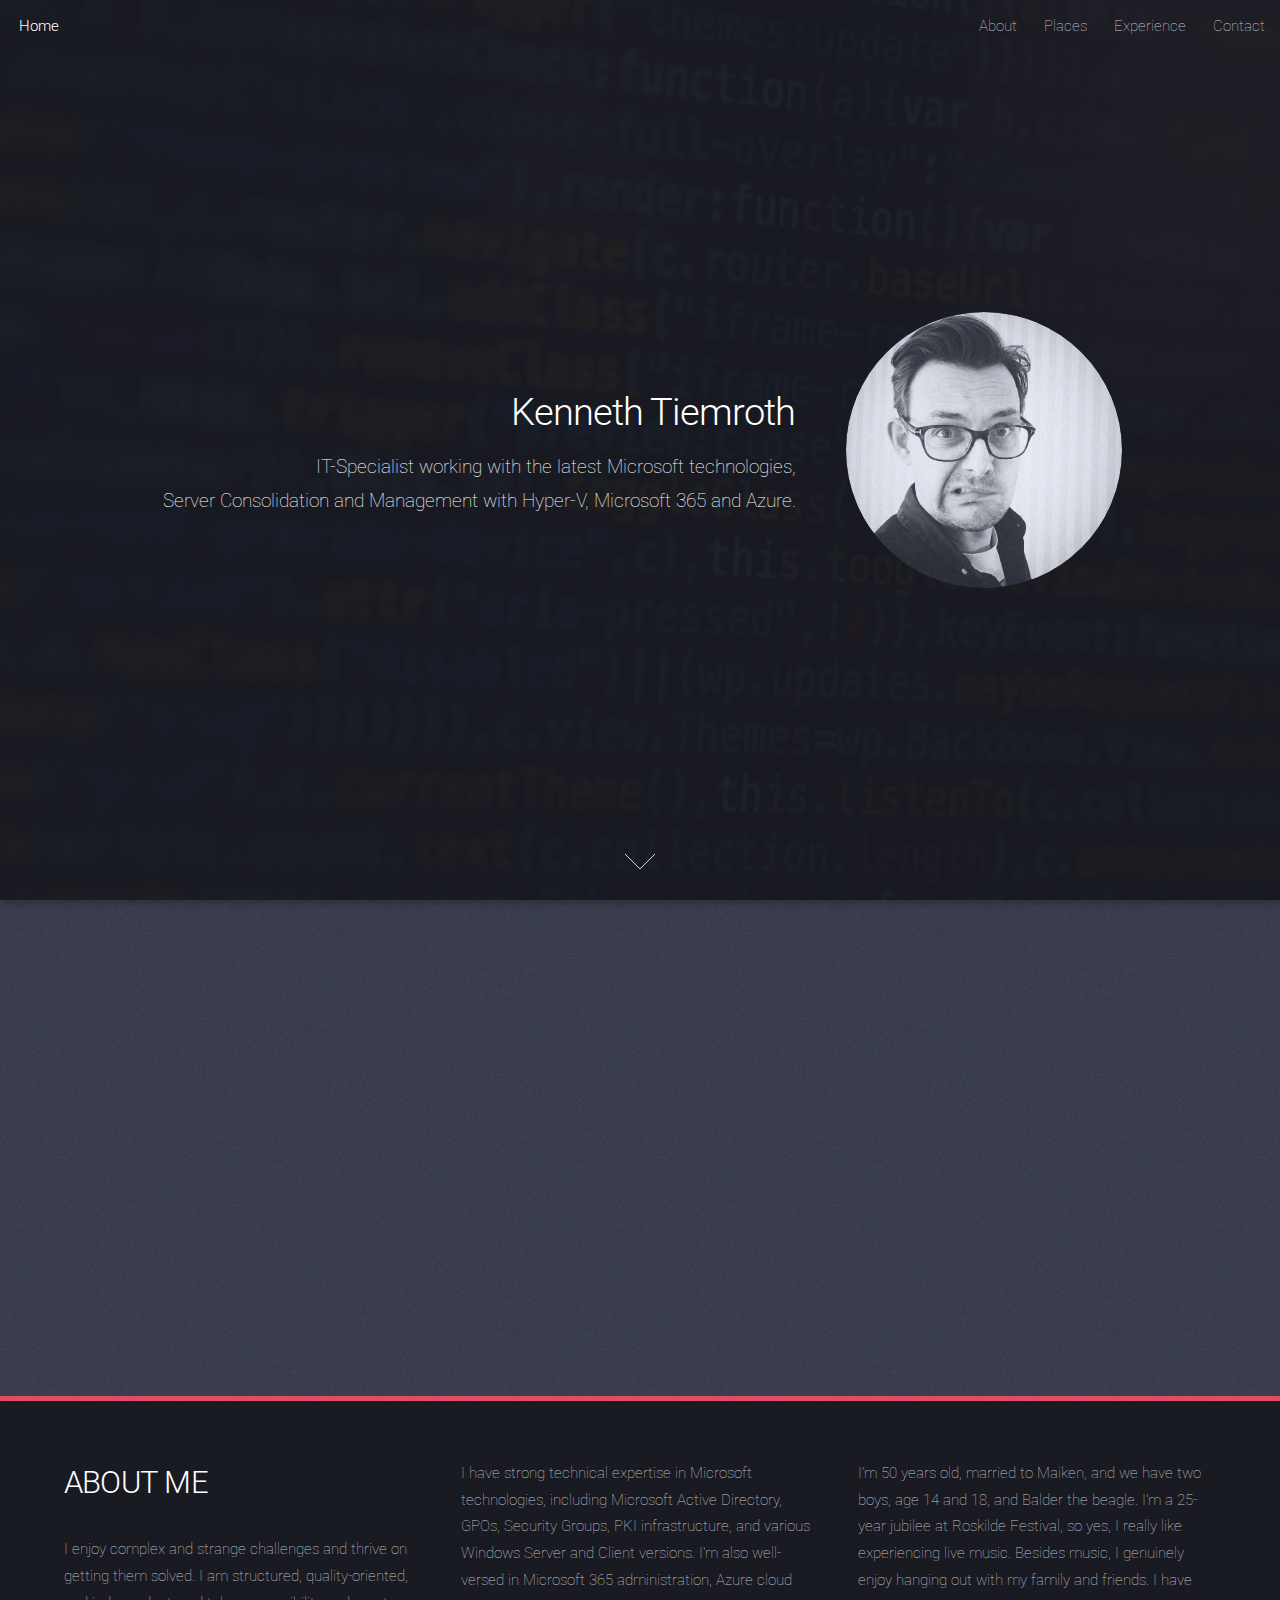
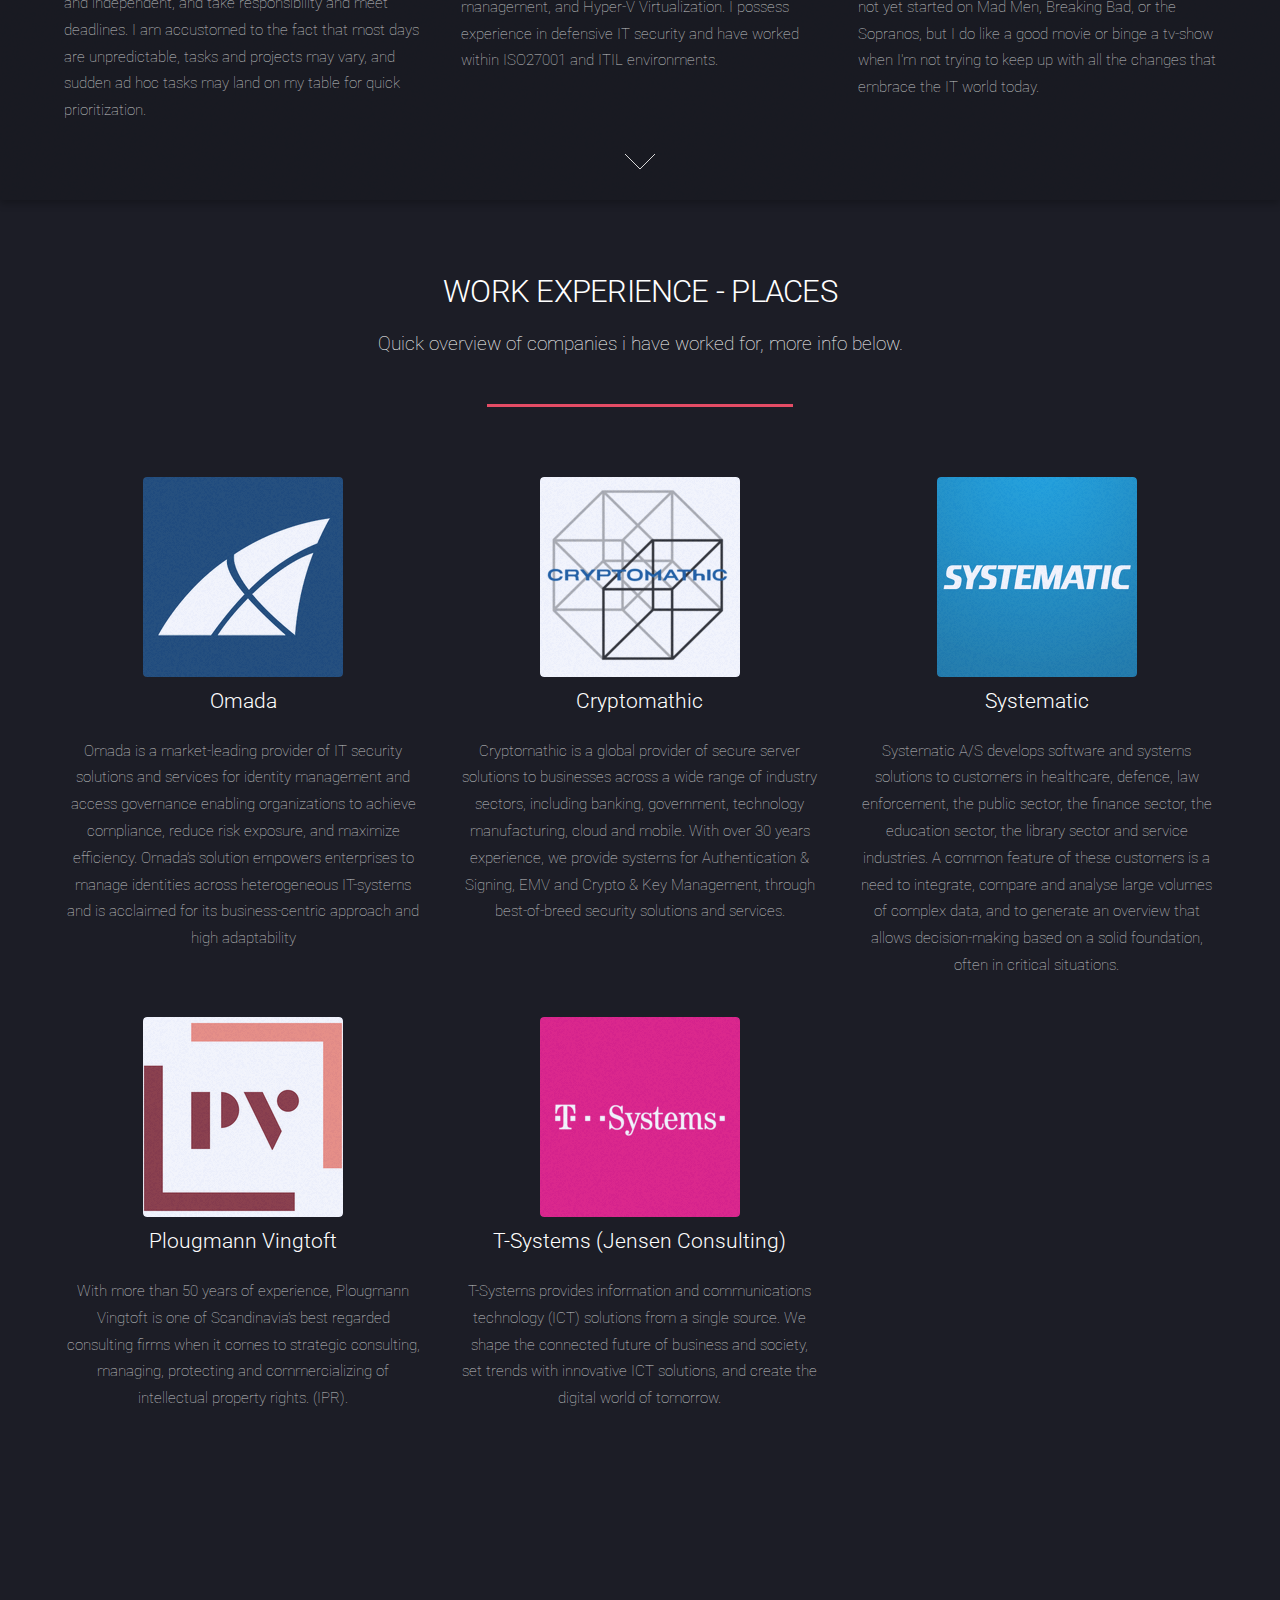
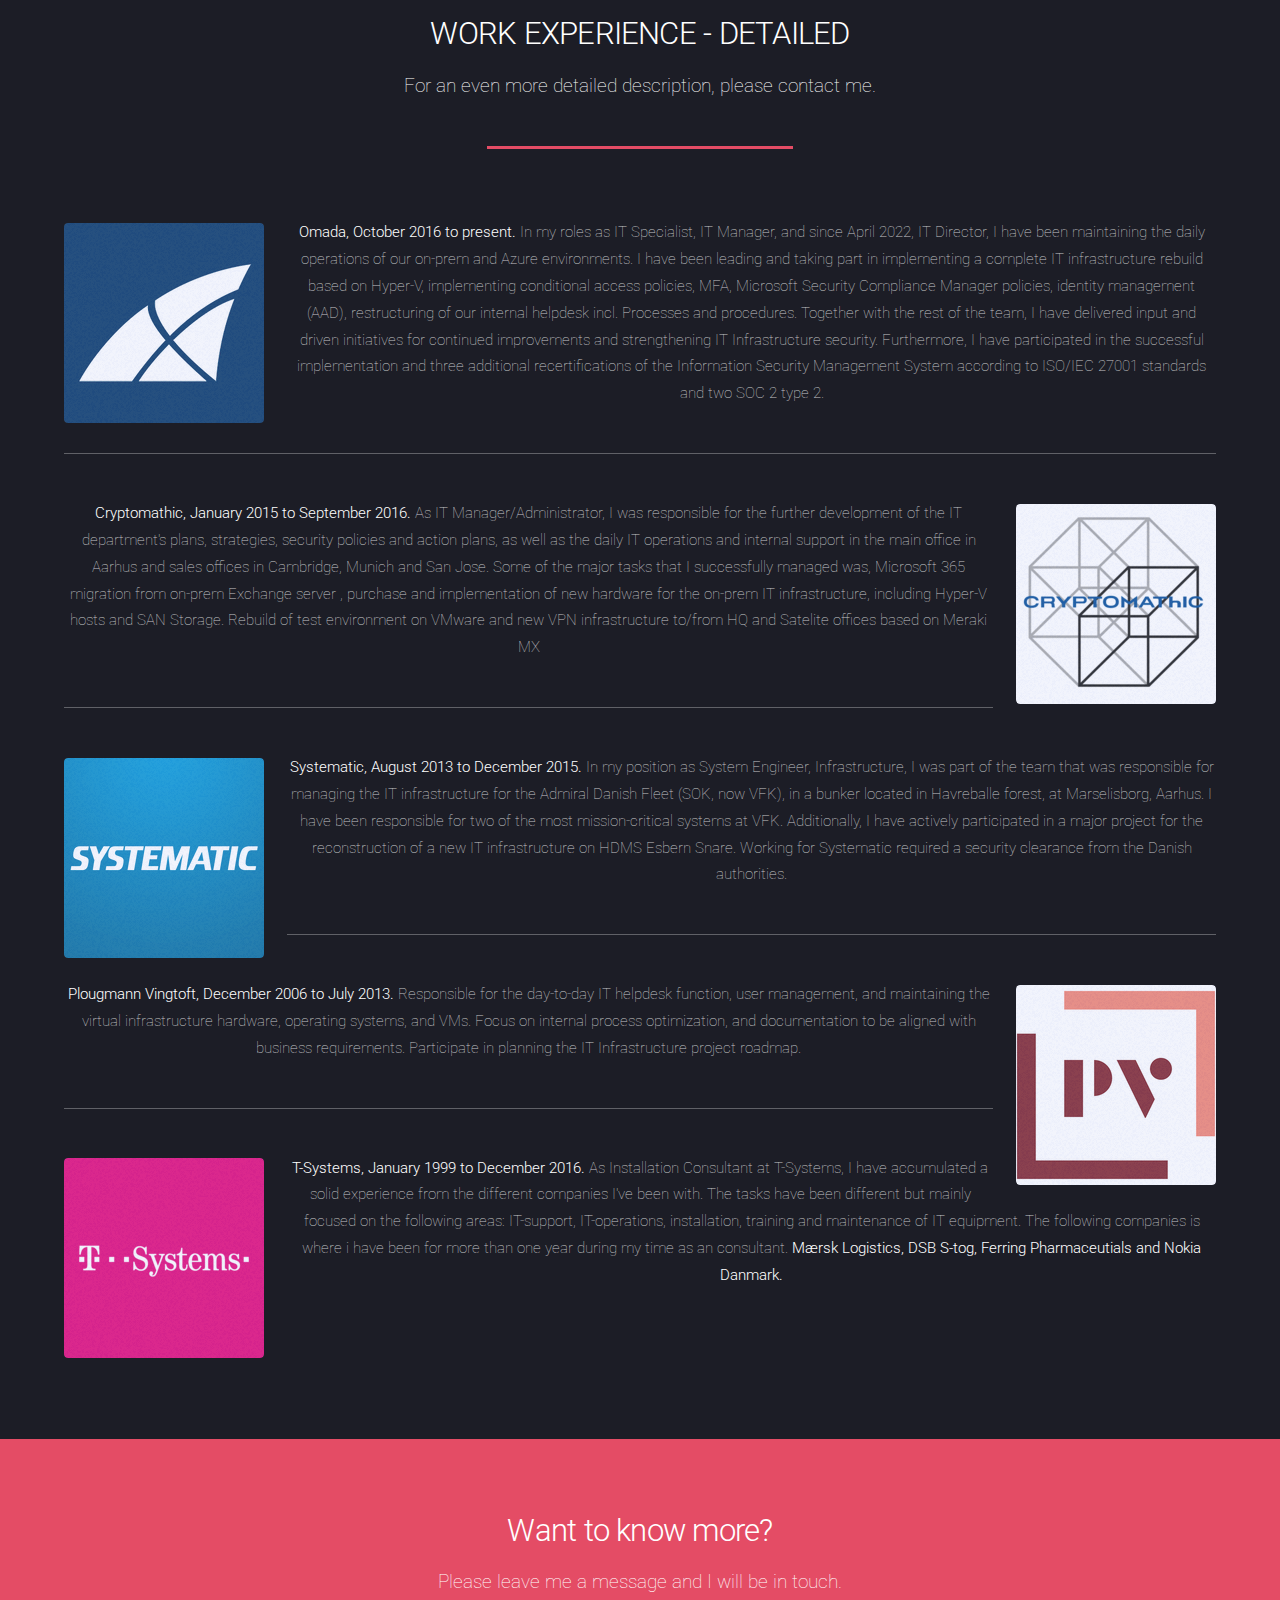
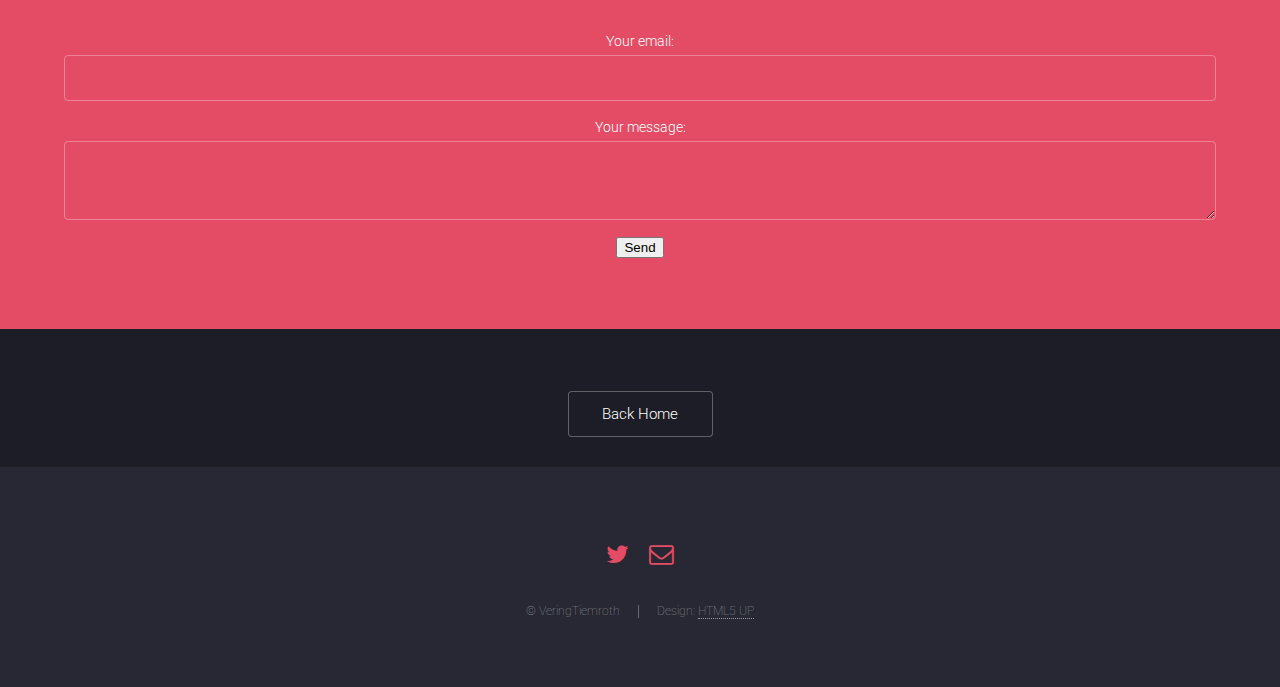
==== commit 833dcfed: "Update index.html" ====
--- a/index.html
+++ b/index.html
@@ -49,7 +49,7 @@
 							<p>IT-Specialist working with the latest Microsoft technologies,<br>
 							Server Consolidation and Management with Hyper-V, Microsoft 365 and Azure.</p>
 						</header>
-						<span class="image"><img src="images/kti_2023_square.jpg" alt="this is me" /></span>
+						<span class="image"><img src="images/kti.jpg" alt="this is me" /></span>
 					</div>
 					<a href="#one" class="goto-next scrolly">Next</a>
 				</section>
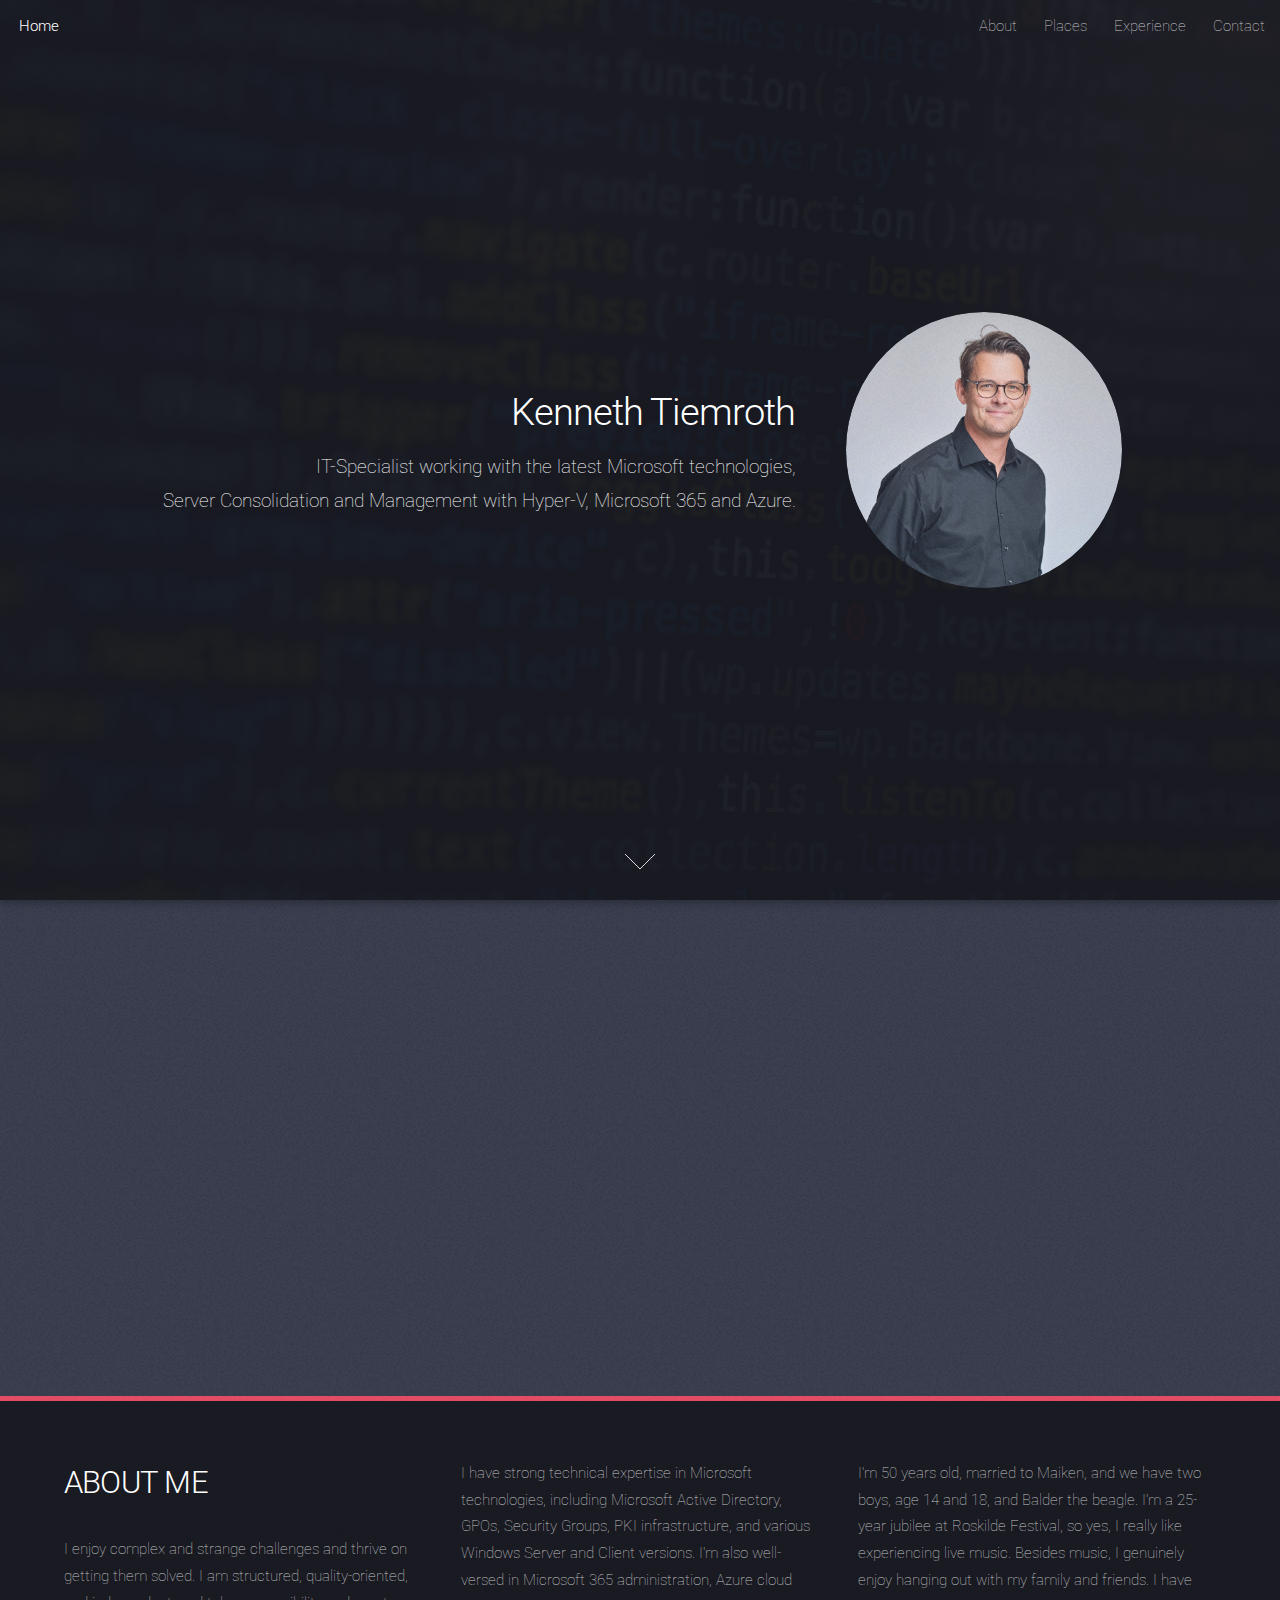
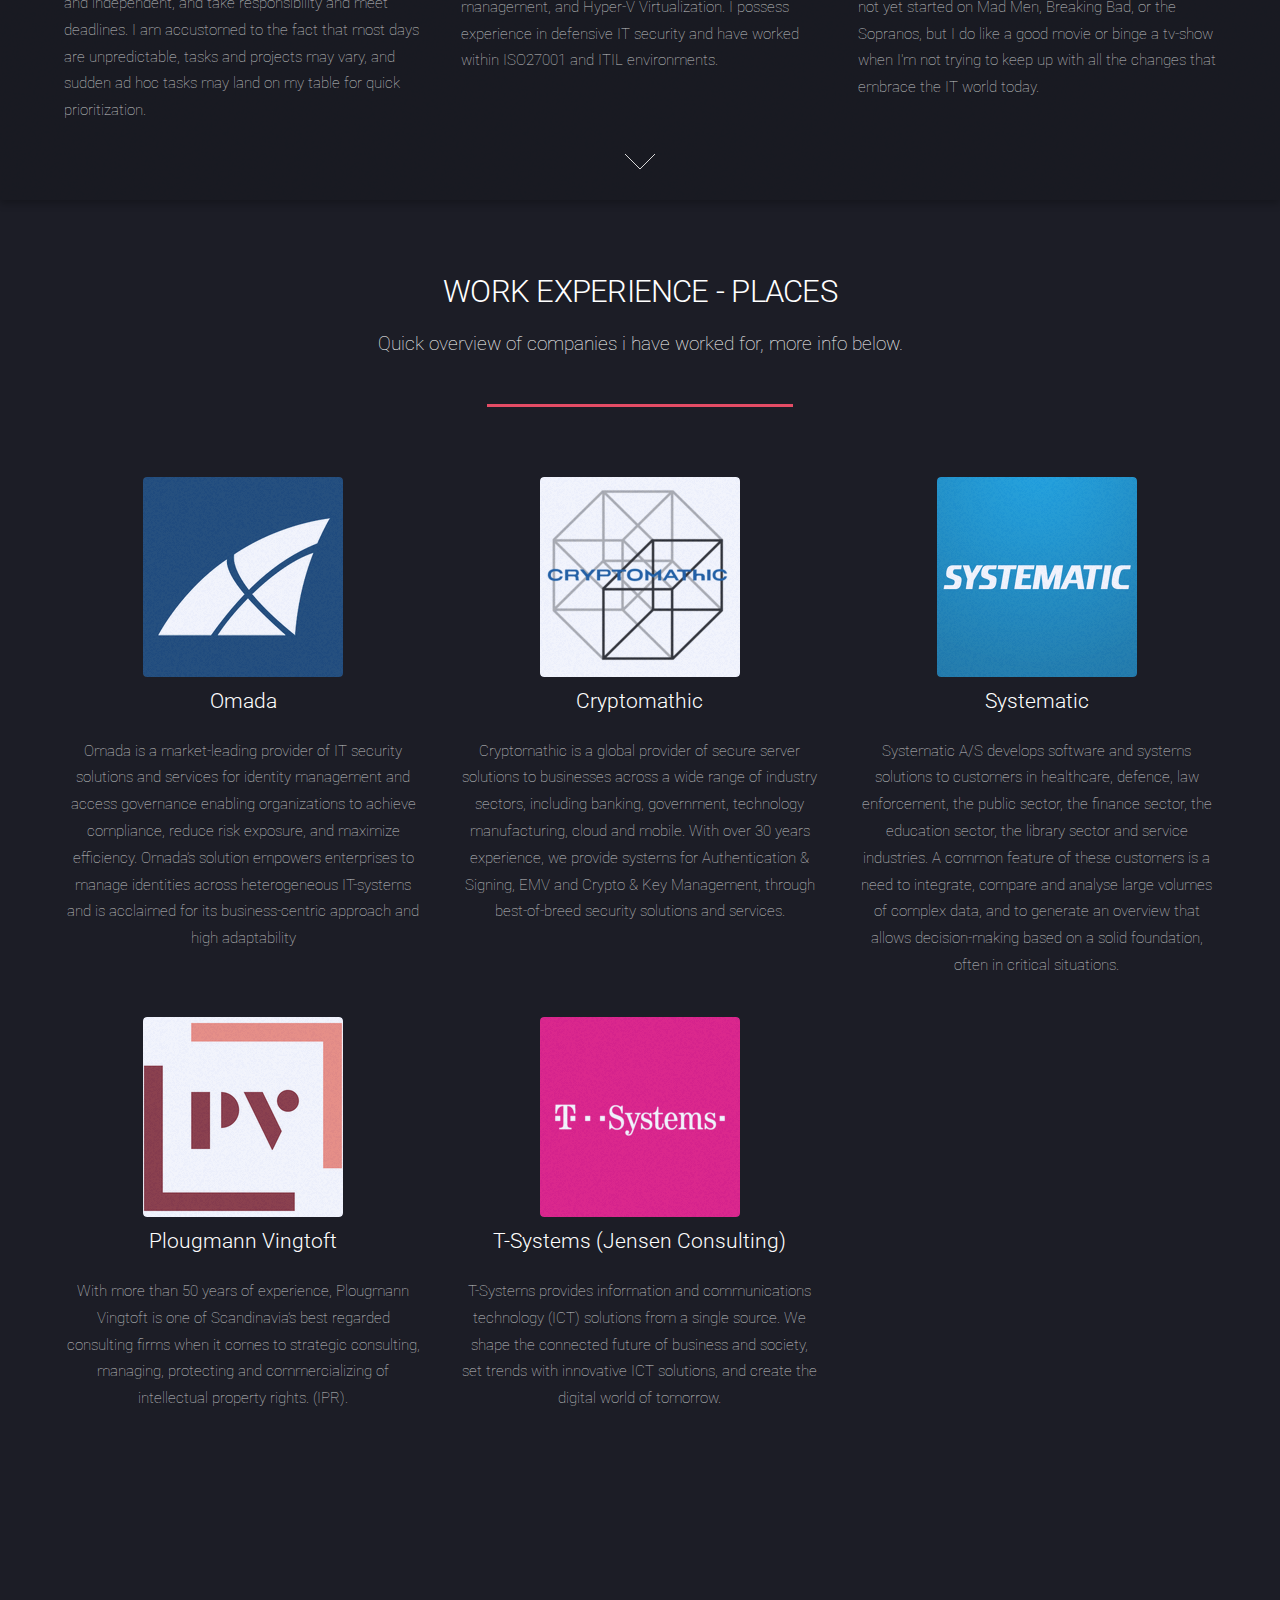
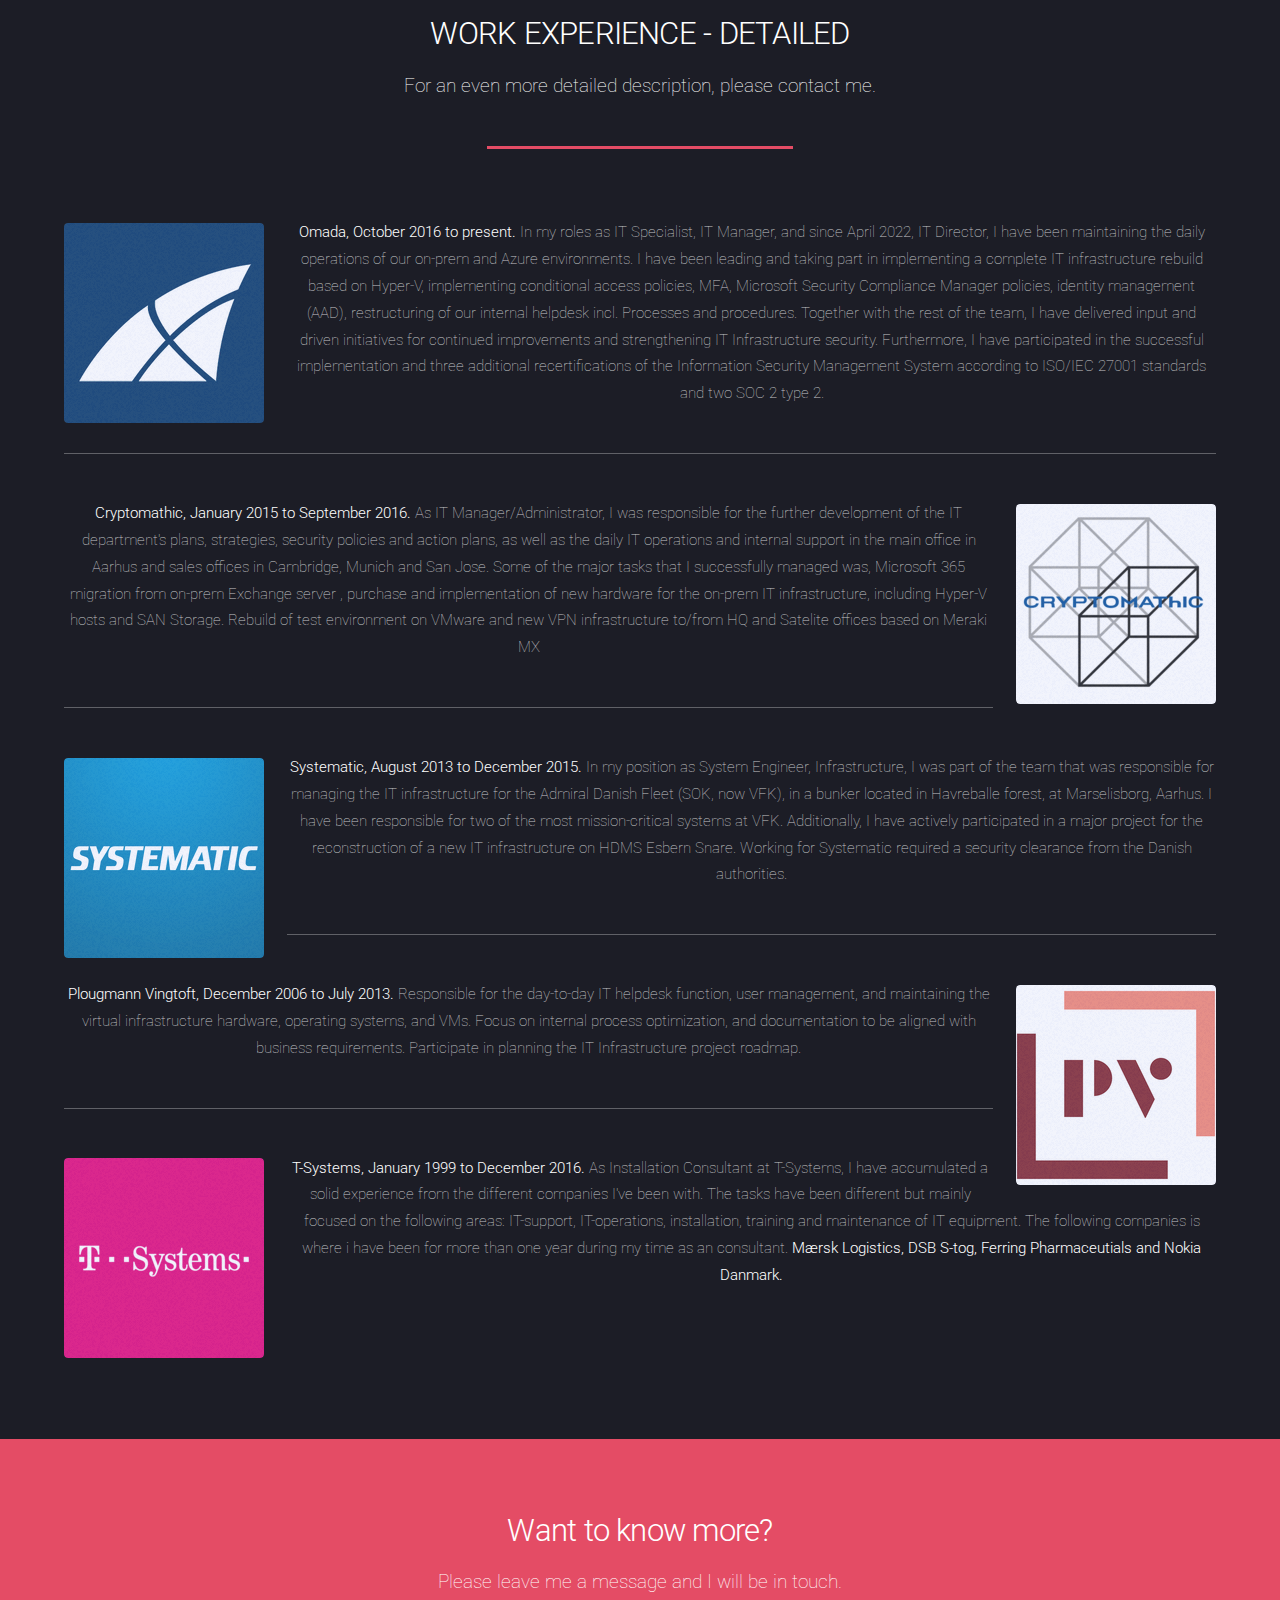
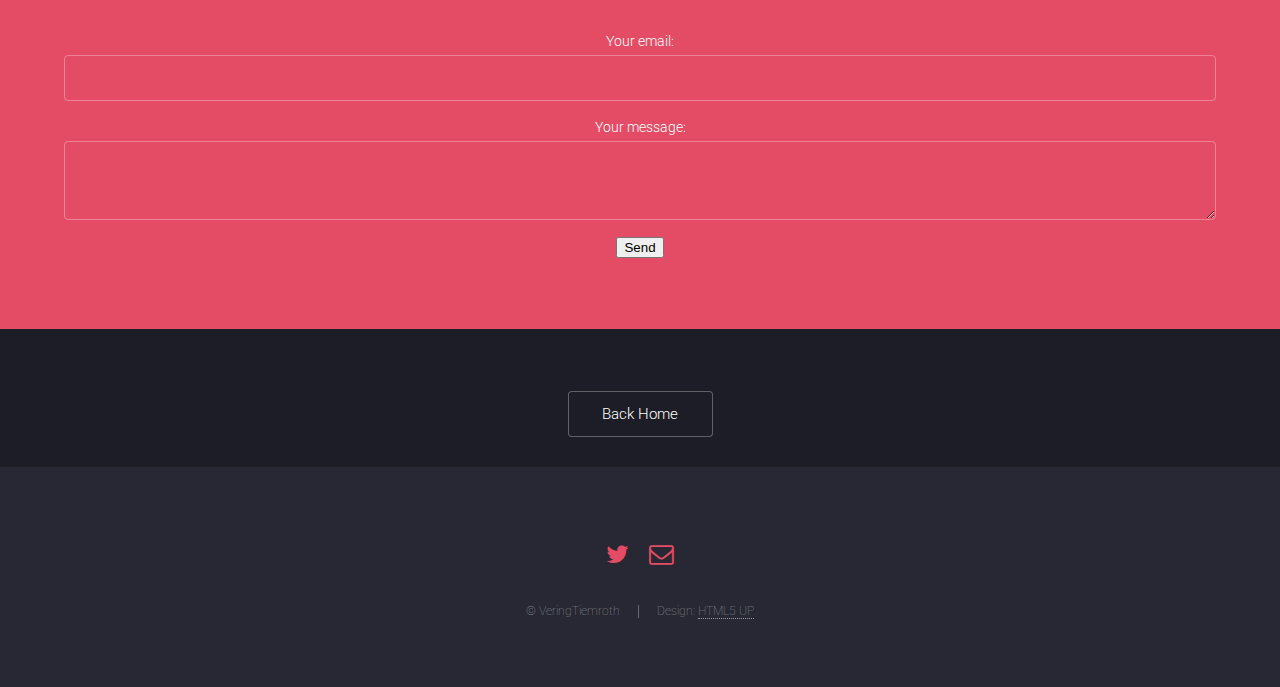
==== commit 7e92d7a9: "Update index.html" ====
--- a/index.html
+++ b/index.html
@@ -49,7 +49,7 @@
 							<p>IT-Specialist working with the latest Microsoft technologies,<br>
 							Server Consolidation and Management with Hyper-V, Microsoft 365 and Azure.</p>
 						</header>
-						<span class="image"><img src="images/kti.jpg" alt="this is me" /></span>
+						<span class="image"><img src="images/kti_2023_square.jpg" alt="this is me" /></span>
 					</div>
 					<a href="#one" class="goto-next scrolly">Next</a>
 				</section>
